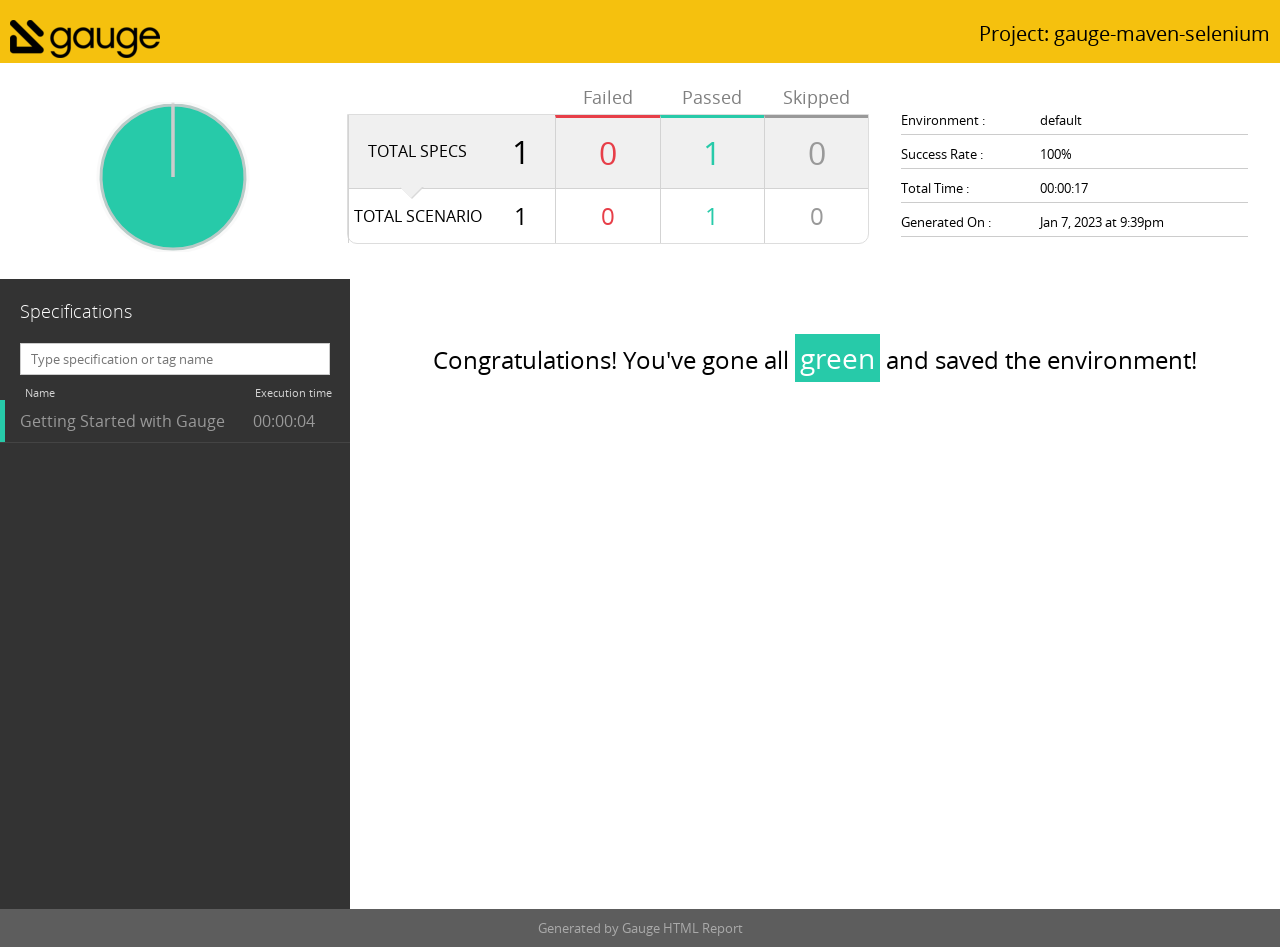
==== reports/html-report/index.html @ 0a0b134c "init" ====
<!doctype html>
  <html><head>
    <meta http-equiv="X-UA-Compatible" content="IE=9; IE=8; IE=7; IE=EDGE" />
    <meta charset="utf-8" />
    <title>Gauge Test Results</title>
    <link rel="shortcut icon" type="image/x-icon" href="images/favicon.ico">
    <link rel="stylesheet" type="text/css" href="css/open-sans.css">
    <link rel="stylesheet" type="text/css" href="css/font-awesome.css">
    <link rel="stylesheet" type="text/css" href="css/normalize.css" />
    <link rel="stylesheet" type="text/css" href="css/style.css" />
  </head>
  <body>
  <header class="top">
    <div class="header">
      <div class="container">
        <div class="logo">
          <a href="."><img src="images/gaugeLogo.png" alt="Report logo"></a>
        </div>
        <h2 class="project">Project: gauge-maven-selenium</h2>
      </div>
    </div>
  </header>
  <main class="main-container">
  <div class="container">

	
  <div class="report-overview">
   
  <div class="report_chart">
    <div class="chart">
      <svg id="pie-chart" data-results="0,1,0" data-total="1">
        <path class="status failed" />
        <path class="shadow failed" data-status="failed"><title>Failed: 0/1</title></path>
        <path class="status passed" />
        <path class="shadow passed" data-status="passed"><title>Passed: 1/1</title></path>
        <path class="status skipped" />
        <path class="shadow skipped" data-status="skipped"><title>Skipped: 0/1</title></path>
      </svg>
    </div>
  </div>

   
  <div class="report_test-results">
    <div class="report_test-result specs">
        <div class="total-specs" title="Filter all specs"><span class="txt">Total specs</span><span class="value">1</span></div>
        <div class="fail spec-filter" data-status="failed" title="Filter failed specs"><span class="value">0</span></div>
        <div class="pass spec-filter" data-status="passed" title="Filter passed specs"><span class="value">1</span></div>
        <div class="skip spec-filter" data-status="skipped" title="Filter skipped specs"><span class="value">0</span></div>
    </div>
    <div class="report_test-result scenarios">
        <div class="total-scenarios"><span class="txt">Total scenario</span><span class="value">1</span></div>
        <div class="fail scenario-stats" data-status="failed"><span class="value">0</span></div>
        <div class="pass scenario-stats" data-status="passed"><span class="value">1</span></div>
        <div class="skip scenario-stats" data-status="skipped"><span class="value">0</span></div>
    </div>
  </div>

    <div class="report_details">
      
  <ul>
    <li>
      <label>Environment </label>
      <span>default</span>
    </li>
    
    <li>
      <label>Success Rate </label>
      <span>100%</span>
    </li>
    <li>
      <label>Total Time </label>
      <span>00:00:17</span>
    </li>
    <li>
      <label>Generated On </label>
      <span>Jan 7, 2023 at 9:39pm</span>
    </li>
  </ul>

      
  

      
  
  


    </div>
  </div>

	
  <div class="specifications">
  
  
    <aside class="sidebar">
      <h3 class="title">Specifications</h3>
      <div class="searchbar">
        <input id="searchSpecifications" placeholder="Type specification or tag name" type="text" />
        <i class="fa fa-search"></i>
      </div>
      <div class="specs-sorting">
        <div class="sort sort-specs-name" data-sort-by="specs-name"><span class="sort-icons"><i class="fa fa-caret-up"></i><i class="fa fa-caret-down"></i></span><span>Name</span></div>
        <div class="sort sort-execution-time" data-sort-by="execution-time"><span class="sort-icons"><i class="fa fa-caret-up"></i><i class="fa fa-caret-down"></i></span><span>Execution time</span></div>
      </div>
      <div id="listOfSpecifications">
        <ul id="scenarios" class="spec-list">
        
          <a href="specs/example.html">
             
              <li class="passed spec-name">
            
              <span id="scenarioName" class="scenarioname">Getting Started with Gauge</span>
              <span id="time" class="time">00:00:04</span>
            </li>
          </a>
          
        </ul>
      </div>
    </aside>
  

	
    <div class="congratulations details">
      <p>Congratulations! You've gone all <span class="green">green</span> and saved the environment!</p>
    </div>
	
 	</div>
 	</div>
	</main>
	
  <footer class="footer">
    <div class="container">
      <p>Generated by Gauge HTML Report</p>
    </div>
  </footer>

	
    <script type="text/javascript">
      var loadingImage = "images/loading.gif";
      var closeButton = "images/close.gif";
    </script>
    <script src="js/lightbox.js"></script>
    <script src="js/jquery-3.1.0.min.js" type="text/javascript"></script>
    <script src="js/auto-complete.min.js" type="text/javascript"></script>
    <script src="js/clipboard.min.js" type="text/javascript"></script>
    <script src="js/search_index.js" type="text/javascript"></script>
    <script src="js/main.js" type="text/javascript"></script>
    </body>
  </html>
---- reports/html-report/css/open-sans.css ----
/* BEGIN Light */
@font-face {
  font-family: 'Open Sans';
  src: url("../fonts/open-sans/Light/OpenSans-Light.eot?v=1.1.0");
  src: url("../fonts/open-sans/Light/OpenSans-Light.eot?#iefix&v=1.1.0") format("embedded-opentype"), url("../fonts/open-sans/Light/OpenSans-Light.woff2?v=1.1.0") format("woff2"), url("../fonts/open-sans/Light/OpenSans-Light.woff?v=1.1.0") format("woff"), url("../fonts/open-sans/Light/OpenSans-Light.ttf?v=1.1.0") format("truetype"), url("../fonts/open-sans/Light/OpenSans-Light.svg?v=1.1.0#Light") format("svg");
  font-weight: 300;
  font-style: normal; }
/* END Light */
/* BEGIN Regular */
@font-face {
  font-family: 'Open Sans';
  src: url("../fonts/open-sans/Regular/OpenSans-Regular.eot?v=1.1.0");
  src: url("../fonts/open-sans/Regular/OpenSans-Regular.eot?#iefix&v=1.1.0") format("embedded-opentype"), url("../fonts/open-sans/Regular/OpenSans-Regular.woff2?v=1.1.0") format("woff2"), url("../fonts/open-sans/Regular/OpenSans-Regular.woff?v=1.1.0") format("woff"), url("../fonts/open-sans/Regular/OpenSans-Regular.ttf?v=1.1.0") format("truetype"), url("../fonts/open-sans/Regular/OpenSans-Regular.svg?v=1.1.0#Regular") format("svg");
  font-weight: normal;
  font-style: normal; }
/* END Regular */
/* BEGIN Italic */
@font-face {
  font-family: 'Open Sans';
  src: url("../fonts/open-sans/Italic/OpenSans-Italic.eot?v=1.1.0");
  src: url("../fonts/open-sans/Italic/OpenSans-Italic.eot?#iefix&v=1.1.0") format("embedded-opentype"), url("../fonts/open-sans/Italic/OpenSans-Italic.woff2?v=1.1.0") format("woff2"), url("../fonts/open-sans/Italic/OpenSans-Italic.woff?v=1.1.0") format("woff"), url("../fonts/open-sans/Italic/OpenSans-Italic.ttf?v=1.1.0") format("truetype"), url("../fonts/open-sans/Italic/OpenSans-Italic.svg?v=1.1.0#Italic") format("svg");
  font-weight: normal;
  font-style: italic; }
/* END Italic */
/* BEGIN Bold */
@font-face {
  font-family: 'Open Sans';
  src: url("../fonts/open-sans/Bold/OpenSans-Bold.eot?v=1.1.0");
  src: url("../fonts/open-sans/Bold/OpenSans-Bold.eot?#iefix&v=1.1.0") format("embedded-opentype"), url("../fonts/open-sans/Bold/OpenSans-Bold.woff2?v=1.1.0") format("woff2"), url("../fonts/open-sans/Bold/OpenSans-Bold.woff?v=1.1.0") format("woff"), url("../fonts/open-sans/Bold/OpenSans-Bold.ttf?v=1.1.0") format("truetype"), url("../fonts/open-sans/Bold/OpenSans-Bold.svg?v=1.1.0#Bold") format("svg");
  font-weight: bold;
  font-style: normal; }
/* END Bold */
/* BEGIN Bold Italic */
@font-face {
  font-family: 'Open Sans';
  src: url("../fonts/open-sans/BoldItalic/OpenSans-BoldItalic.eot?v=1.1.0");
  src: url("../fonts/open-sans/BoldItalic/OpenSans-BoldItalic.eot?#iefix&v=1.1.0") format("embedded-opentype"), url("../fonts/open-sans/BoldItalic/OpenSans-BoldItalic.woff2?v=1.1.0") format("woff2"), url("../fonts/open-sans/BoldItalic/OpenSans-BoldItalic.woff?v=1.1.0") format("woff"), url("../fonts/open-sans/BoldItalic/OpenSans-BoldItalic.ttf?v=1.1.0") format("truetype"), url("../fonts/open-sans/BoldItalic/OpenSans-BoldItalic.svg?v=1.1.0#BoldItalic") format("svg");
  font-weight: bold;
  font-style: italic; }
/* END Bold Italic */
---- reports/html-report/css/style.css ----
/*----------------------------------------------------------------
 *  Copyright (c) ThoughtWorks, Inc.
 *  Licensed under the Apache License, Version 2.0
 *  See LICENSE in the project root for license information.
 *----------------------------------------------------------------*/
 
* {
    box-sizing: border-box;
}

:root {
    --fail-color: #e73e48;
    --pass-color: #27caa9;
    --skip-color: #999999
}

body {
    font-family: 'Open Sans', sans-serif;
    font-size: 16px;
    font-weight: 400;
    margin: 0;
    padding: 0;
    outline: 0;
    background: #5d5d5d;
}

p {
    margin: 10px 0;
}

blockquote {
	font-style: italic;
	border-left: 0.25rem solid #333;
	margin-left: 0;
	padding-left: 1rem;
}

.container {
    margin: 0 auto;
    background: #fff;
    padding-top: 1rem;
}

.container:after {
    content: "";
    display: table;
    clear: both;
}

header.top {
    background: #f5c10e;
}

header.top:after {
    content: "";
    display: table;
    clear: both;
}

header.top .container {
    background: inherit;
}

header.top .container {
    padding-top: 10px;
    display: flex;
    flex-direction: column;
}

header.top .logo {
    float: none;
    margin: 10px 10px 0 10px;
}

header.top .project {
    float: none;
    margin: 0 10px 10px 10px;
    text-align: left;
    font-size: 1rem;
    font-weight: 400;
}

.value {
    text-align: left;
    font-size: 2rem;
}

.report-overview {
    display: -webkit-box;
    display: -webkit-flex;
    display: -ms-flexbox;
    display: flex;
    -webkit-box-align: center;
    -webkit-align-items: center;
    -ms-flex-align: center;
    align-items: center;
    flex-direction: column;
}

.report-overview:after {
    content: "";
    display: table;
    clear: both;
}

.report-overview > div {
    flex: 1;
}
.report-overview .report_test-results {
    flex: 1.5;
}

.report_chart {
    display: -webkit-box;
    display: -webkit-flex;
    display: -ms-flexbox;
    display: flex;
    -webkit-box-align: center;
    -webkit-align-items: center;
    -ms-flex-align: center;
    align-items: center;
    flex-direction: column;
    width: 100%;
}

.report_chart > div {
    float: none;
}

.report_chart .chart {
    width: 100%;
    padding-left: 0;
    text-align: center;
    display: none;
}

.report_test-result.scenarios .total-specs .value,  .report_test-result.scenarios .value {
    font-size: 1.5rem;
    text-align: center;
}

.report_test-result .total-specs span,
.report_test-results ul,
.report_test-results .value {
    text-align: center;
    display: block;
}

.txt {
    text-align: right;
    text-transform: uppercase;
    display: block;
}

.report_test-results {
    width: 100%;
    position: relative;
}

.report_test-results ul {
    list-style-type: none;
    margin: 0;
    padding: 0;
}

.report-overview .report_test-results ul li{
    padding: 0.75rem;
    margin: 1rem 0.25rem;
}

.report-overview .report_test-results ul li,
.report_test-result .total-specs {
    display: inline-block;
    cursor: pointer;
    /*background-color: #f9f9f9;*/
    transition: background-color 0.75s;
}

.report_details {
    width: 100%;
    margin: 10px 0 0 0;
    padding: 10px;
}

.report_details ul {
    list-style-type: none;
    margin: 0;
    padding: 0;
    display: flex;
    flex-direction: column;
}

.report_details ul > li {
    display: flex;
    flex-direction: row;
}

.report_details .suite_messages {
    overflow-y: scroll;
    max-height: 100px;
    background-color: #ccc;
    font-family:  Courier New;
}

.report_details .suite_messages .message_separator {
    text-align: center;
}

.report_details .suite_messages .step-message {
    padding: 0px 0px 0px 10px;
}

.report_details .suite_messages .step-message p:before {
    content: "$";
    padding-right: 5px;
    font-weight: bold;
}

.report_details .suite_screenshots {
    overflow-y: scroll;
    max-height: 100px;
    background-color:#ccc;
}

.report_details label, .report_details span {
    margin-bottom: 10px;
    font-size: 0.8rem;
}

.report_details label {
    clear: both;
    text-align: right;
    padding-right: 10px;
    width: 50%;
}

.report_details label:after {
    content: ":";
}

.report_details span {
    position: relative;
    margin-left: 0;
    text-align: left;
    flex-grow: 1;
}

.report_details span,
.report_details label {
    padding-bottom: 5px;
    border-bottom: 1px solid #cccccc;
}

.fail .value {
    color: var(--fail-color);
}

.pass .value {
    color: var(--pass-color);
}

.skip .value {
    color: var(--skip-color);
}

.specifications {
    background: #f5f5f5;
    display: -webkit-box;
    display: -webkit-flex;
    display: -ms-flexbox;
    display: flex;
    flex-direction: column;
}

.specifications:after {
    content: "";
    display: table;
    clear: both;
}

.specifications .sidebar {
    background: #333333;
    color: #fff;
    width: 100%;
}

#listOfSpecifications {
    max-height: 8rem;
    overflow: scroll;
    overflow-x: hidden;
}

.specifications .title {
    font-weight: 300;
    font-size: 1.125rem;
    margin: 20px 20px 10px;
    color: #fff;
    display: none;
}

.specifications .searchbar {
    position: relative;
    padding: 10px 20px;
}

.specifications .searchbar input[type=text] {
    width: 100%;
    display: block;
    line-height: 30px;
    padding: 0 40px 0 10px;
    font-size: 0.8rem;
    color: #333333;
}

.specifications .searchbar .fa {
    position: absolute;
    color: #cccccc;
    right: 30px;
    top: 20px;
}
.spec-screenshot-container {
    max-width: 16.66%;
    max-height: 16.66%;
}
.spec-list {
    list-style-type: none;
    margin: 0;
    padding: 0;
}

.spec-list li {
    width: 100%;
    padding: 10px 20px;
    border-bottom: 1px solid #444;
    color: #999999;
    position: relative;
    -webkit-transition: all 0.3s ease;
    transition: all 0.3s ease;
    background: transparent;
    cursor: pointer;
}

.spec-list li:after {
    content: "";
    display: table;
    clear: both;
}

.spec-list li .scenarioname {
    float: left;
    width: 75%;
    padding-right: 0.5rem;
    overflow: hidden;
    text-overflow: ellipsis;
}

.spec-list li .scenarioname:hover {
    overflow-wrap: break-word;
    overflow: visible;
}

.spec-list li .time {
    width: 25%;
    float: right;
}

.spec-list li.selected, .spec-list li:hover {
    background: #1a1a1a;
    color: #fff;
    -webkit-transition: all 0.3s ease;
    transition: all 0.3s ease;
}

.spec-list li.passed:before {
    content: "";
    width: 5px;
    height: 100%;
    background: #27caa9;
    position: absolute;
    left: 0;
    top: 0;
}

.spec-list li.failed:before {
    content: "";
    width: 5px;
    height: 100%;
    background: #e73e48;
    position: absolute;
    left: 0;
    top: 0;
}

.spec-list li.skipped:before {
    content: "";
    width: 5px;
    height: 100%;
    background: #cccccc;
    position: absolute;
    left: 0;
    top: 0;
}

.spec-list li.errored:before {
    content: "";
    width: 5px;
    height: 100%;
    background: #f00;
    position: absolute;
    left: 0;
    top: 0;
}

.spec-list li.selected:before {
    content: "";
    width: 10px;
    -webkit-transition: all 0.2s ease;
    transition: all 0.2s ease;
}

#specificationContainer {
    border-top: 0.25rem solid #cccccc;
}

.details {
    -webkit-flex-grow: 1;
    -moz-flex-grow: 1;
    flex-grow: 1;
    padding: 0 0px 50px 0;
    background-color: #ffffff;
}

.details:after {
    content: "";
    display: table;
    clear: both;
}

.details .content {
    padding: 0.5rem;
    background: #fff;
    font-size: 0.9rem;
}

.details .content:after {
    content: "";
    display: table;
    clear: both;
}

.details table {
    border-collapse: collapse;
    border: 1px solid #cccccc;
    border-bottom: 0;
    border-right: 0;
    min-width: 25%;
}

.details table td, .details table th {
    border-bottom: 1px solid #cccccc;
    border-right: 1px solid #cccccc;
    padding: 10px;
}

.details table th {
    background: #cccccc;
}

.details .data-table {
    border-collapse: collapse;
    border: 1px solid #cccccc;
    border-bottom: 0;
    border-right: 0;
    margin-bottom: 1.75rem;
}

.details .data-table td {
    color: #000000;
    border-bottom: none;
    border-right: none;
    padding: 0.5rem 1rem;
    cursor: pointer;
    opacity: 0.75;
}

.data-table tr.passed td {
    background-color: #27CAA9;
}

.data-table tr.failed td {
    background-color: #E73E48;
    color: #ffffff;
}

.data-table tr.skipped td {
    background-color: #999999;
    color: #000000;
}

.data-table tr.selected td {
    opacity: 1;
}

.data-table tr.selected td:first-child {
    border-left: 4px solid #0085C9;
}

.data-table tr:hover td {
    opacity: 0.9;
}

.curr-spec {
    padding: 10px 20px;
    color: #fff;
    background: #1a1a1a;
}

.curr-spec:after {
    content: "";
    display: table;
    clear: both;
}

.curr-spec .spec-head {
    margin: 10px 20px 10px 0;
    font-weight: 300;
    font-size: 1.5rem;
}

.curr-spec .time {
    font-size: 1rem;
    margin-top: 20px;
    color: #cccccc;
    float: left;
}

.curr-spec .tags {
    clear: both;
    color: #cccccc;
}

.curr-spec .tags strong {
    color: #fff;
    font-size: 0.8rem;
}

/* TODO: remove class curr-spec */
.curr-spec .tags span:last-child:after {
    content: "";
}

/* TODO: remove class curr-spec */
.curr-spec .tags span:after {
    content: ",";
}

.curr-spec p {
    margin: 0 0 10px 0;
}

.scenario-container {
    background: #fff;
    margin: 20px 0;
    position: relative;
    padding-bottom: 1px;
}

.scenario-container.passed:before {
    content: "";
    width: 30px;
    height: 30px;
    border-radius: 50%;
    background: #27caa9;
    display: block;
    position: absolute;
}

.scenario-container.failed:before {
    content: "";
    width: 30px;
    height: 30px;
    border-radius: 50%;
    background: #e73e48;
    display: block;
    position: absolute;
}

.scenario-container.skipped:before {
    content: "";
    width: 30px;
    height: 30px;
    border-radius: 50%;
    background: #a1a1a1;
    display: block;
    position: absolute;
}

.scenario-container .passed {
    position: relative;
}

.scenario-container .passed:before {
    content: "";
    width: 5px;
    height: 100%;
    background: #27caa9;
    position: absolute;
    left: 0;
    top: 0;
}

.scenario-container .passed ul {
    list-style-type: none;
    margin: 0;
    padding: 0;
}

.scenario-container .failed {
    position: relative;
}

.scenario-container .failed:before {
    content: "";
    width: 5px;
    height: 100%;
    background: #e73e48;
    position: absolute;
    left: 0;
    top: 0;
}

.scenario-container .not-executed {
    border-left: 5px solid #a1a1a1;
    margin-top: 20px;
}

.scenario-container .not-executed .step {
    color: #a1a1a1;
}

.scenario-head {
    margin-left: 40px;
    margin-bottom: 20px;
}

.scenario-head .head {
    margin: 5px 0 10px 0;
    display: inline-block;
}

.scenario-head .time {
    display: inline-block;
    font-size: 0.8rem;
    color: #999999;
}

.scenario-head .tags {
    margin: 0 0 10px 0;
}

.scenario-retry-count {
    padding: 5px;
    background-color: yellow
}

.step {
    list-style-type: none;
    margin: 0;
    padding: 0;
    color: #333333;
}

.step ul {
    list-style-type: none;
    margin: 0;
    padding: 0;
}

.step li {
    padding: 0.5rem;
    border: 1px solid #cccccc;
    margin-bottom: 10px;
}

.step li:last-child {
    margin-bottom: 0;
}
.step li:first-child {
    margin-top: 10px;
}

.step li.pass {
    border-left: 5px solid #27caa9;
}

.step li.fail {
    border-left: 5px solid #e73e48;
}

.step li.skip {
    border-left: 5px solid #cccccc;
}

.step.context li {
    border: 1px dashed #cccccc;
}

#specificationContainer h2 {
    margin-bottom: 10px;
}

.errored {
    background-color: #ffda8b;
}

.context-step li {
    font-style: italic;
    border: 1px dashed #cccccc;
}

input[type='text'] {
    background-color: #fff;
    border: 1px solid #ccc;
    padding: 5px;
}

input[type='text']:focus {
    box-shadow: 0 0 0px rgba(0, 0, 0, 0.5) inset;
    background-color: white !important;
}

.congratulations, .spec-click {
    font-size: 1.5rem;
    text-align: center;
    display: block;
    padding-top: 50px;
}

.congratulations .green {
    background-color: #27caa9;
    color: #ffffff;
    font-size: 1.75rem;
    padding: 0.3rem;
}

.spec-click {
  background: #ffffff url("../images/leftarrow.png") no-repeat scroll 17% 75%;
}

#listOfSpecifications .errored {
    border-left: 10px solid #ffbf37;
    background-color: lightgray;
}

.concept-steps {
    border-left: 2px dashed #eee;
    padding-left: 20px;
    display: none
}

.not-executed li {
    background: #fff;
}

.skipped {
    background-color: #ececec;
}

.inline-table {
    margin: 10px 0px;
}

.inline-table td {
    background-color: #fff;
}


footer .container {
    background: transparent;
    text-align: center;
    padding: 10px;
}

footer p {
    margin: 0;
    color: #aaaaaa;
    font-size: 0.8rem;
}

.exception-container {
    display: flex;
    flex-direction: column;
}

.exception-container .exception {
    flex-grow: 1;
    min-width: 60%;
}

.stacktrace {
    max-width: 100%;
}

.error {
    width: 100%;
}

.screenshot-container {
    position: relative;
}

.screenshot-container img {
    max-width: 50%;
}

.execution-time {
    margin: 10px 0 5px 0;
    color: #999999;
    font-style: italic;
}

.nvtooltip {
    position: absolute;
    background-color: rgba(255, 255, 255, 0.8);
    margin-top: -40px;
    padding: 10px;
    border: 1px solid #cecece;
}

.nvtooltip h3 {
    font-size: 1rem;
    /*line-height: 24px;*/
    margin: 0;
    font-weight: bold;
}

.failure_container {
    margin: 20px 0;
}

.error-container {
    padding: 20px;
    border-top: 1px solid #e73e48;
    border-bottom: 1px solid #e73e48;
    border-left: 5px solid #e73e48;
    font-size: 0.9rem;
    margin: 20px 0;
    position: relative;
}

.toggle-show {
    font-weight: bold;
    cursor: pointer;
    position: absolute;
    top: 20px;
    right: 0;
    background-color: #fff;
    color: #000;
}

/* Lightbox styles */

#lightbox {
    background-color:#eee;
    margin-left: 10%;
    padding: 1rem;
    width: 80%;
    max-height: 90%;
    border-bottom: 2px solid #666;
    border-right: 2px solid #666;
}
#lightboxDetails {
    font-size: 0.8rem;
    padding-top: 0.4rem;
}
#lightboxCaption{ float: left; }
#keyboardMsg{ float: right; }
#closeButton{
    top: 5px;
    right: 5px;
}
#lightbox img {
    border: none;
    clear: both;
    max-width: 100%;
    max-height: 100%;
    text-align: center;
}
#overlay img { border: none; }

#overlay { background-image: url(../images/overlay.png); }

* html #overlay{
	background-color: #333;
	background-color: transparent;
	background-image: url(../images/blank.gif);
	filter: progid:DXImageTransform.Microsoft.AlphaImageLoader(src="../images/overlay.png", sizingMethod="scale");
}


/* End Lightbox styles */

.collapse-messages-header {
    cursor: pointer;
    background: #ececec;
    display: inline-block;
    border-radius: 2px;
    border: 1px solid #ccc;
    margin: 0 0 0 1rem;
    text-align: center;
    font-size: 0.75rem;
}
.collapse-messages-header:active{
    outline:0;
}

.collapse-messages{
    padding: 10px 0 0 20px;
}

.message-container {
    display: flex;
}

.message-container i {
    cursor: pointer;
}

.message-container .messages{
    display: block;
    background-color: #ccc;
    margin-left: 5px;
    font-family:  Courier New;
    box-shadow: 0 4px 8px 0 rgba(0, 0, 0, 0.2), 0 6px 20px 0 rgba(0, 0, 0, 0.19);
}

.message-container .messages .step-message{
    padding: 0px 0px 0px 10px;
}

.message-container .messages .step-message p:before{
    content: "$";
    padding-right: 5px;
    font-weight: bold;
}

.step .message-container {
    margin-top: 5px;
}

.step-info {
    margin-bottom: 1.5rem;
}

@media screen and (min-width: 1024px) {

    header.top .container {
        flex-direction: row;
    }

    header.top .logo {
        flex-grow: 1;
    }

    header.top .project {
        font-size: 1.25rem;
        float: right;
        margin: 10px;
    }

    .report-overview {
        flex-direction: row;
        flex-wrap: initial;
    }

    .report_chart {
        flex-direction: row;
        width: 40%;
        border-bottom: none;
    }

    .report_chart .chart {
        width: auto;
        flex-grow: 1;
        display: block;
    }

    .report_test-result .total-specs {
        border-bottom: none;
    }

    .report_chart .active {
        background-color: #ddd;
    }

    .report_test-result .total-specs span {
        text-align: center;
    }

    .report_test-results {
        width: 50%;
    }

    .report_test-results ul {
        text-align: left;
        margin-left: 2rem;
    }

    .report_test-results ul li {
        padding: 10px;
    }

    .value {
        text-align: right;
    }

    .report_details {
        width: 30%;
        padding: 0;
        margin: 1rem;
        padding: 1rem;
    }

    .report_details label {
        text-align: left;
        padding-right: 0;
        width: 40%;
    }

    .report_details span {
        width: 60%;
    }

    .specifications {
        flex-direction: row;
        min-height: 70vh;
    }

    .specifications .title {
        display: block;
    }

    .specifications .sidebar {
        min-width: 350px;
        width: 350px;
    }

    .details .content {
        padding: 0.5rem 1.5rem;
    }

    #listOfSpecifications {
        max-height: 100%;
        overflow: auto;
    }

    #specificationContainer {
        margin-top: 0;
        border-top: none;
    }

    .step li {
        padding: 0.5rem 1rem;
    }

    .screenshot-container {
        display: flex;
        flex-wrap: wrap;
        width: 100%;
        margin-top: 10px;
        margin-left: 10px;
    }
    .scenario-container .screenshot {
        margin: 15px;
        width: 15%;
    }

    .scenario-container .screenshot img {
        max-width: 100%;
    }
    .exception-container .screenshot {
        width: auto;
    }

    .exception-container {
        flex-direction: row;
    }

    .error-message {
        max-width: 45rem;
        display: block;
        overflow: scroll;
        overflow-wrap: break-word;
    }

    .stacktrace {
        max-width: 45rem;
    }

    .error {
        width: 60rem;
    }
}

.env-vars {
    display: none;
    clear: both;
    float: none;
    width: 200px;
    padding: 10px;
    background: white;
    position: fixed;
    z-index : 10;
    box-shadow: 0 4px 8px 0 rgba(0, 0, 0, 0.2), 0 6px 20px 0 rgba(0, 0, 0, 0.19);
    max-height: 300px;
    overflow: hidden;
}

.modal-link {
    color: navy;
    font-weight: bold;
    cursor: pointer;
}

.modal {
    display: none;
    position: fixed;
    z-index: 1;
    left: 0;
    top: 0;
    width: 100%;
    height: 100%;
    cursor: auto;
    background-color: #ffffff;
}

.modal-title {
    background: #f6f6f6;
    margin: 0 0 20px 0;
    padding: 15px 20px;
    font-size: 16px;
}

.close {
    color: #aaa;
    font-weight: bold;
    position: absolute;
    right: 10px;
    font-size: 40px;
    line-height: 30px;
    top: 10px;
}

.close:hover,
.close:focus {
    color: black;
    text-decoration: none;
    cursor: pointer;
}
.modal-content {
    background-color: #fefefe;
    padding: 0 30px 20px 30px;
    overflow: scroll;
    width: 100%;
    height: 100%;
}


.concept .step-info {
    cursor: pointer;
}

.concept .step-info:hover {
    background-color: #f0f0f0;
}

.spec-filename {
    float: right;
    font-size: small;
    color: black;
}

.spec-filename input {
    font-family: Courier New;
}

.spec-filename button {
    background-color: #d0d0d0;
    border: 0;
    padding-top: 1px;
    box-shadow: none;
    border-radius: 5px;
    padding-bottom: 4px;
    margin-bottom: 0px;
}

.spec-filename button .fa {
    vertical-align: middle
}

.spec-filename label {
    color: #fff;
    vertical-align: middle;
    padding-right: 7px;
}

.autocomplete-suggestions {
    text-align: left; cursor: default; border: 1px solid #ccc; border-top: 0; background: #fff; box-shadow: -1px 1px 3px rgba(0,0,0,.1);

    /* core styles should not be changed */
    position: absolute; display: none; z-index: 9999; max-height: 254px; overflow: hidden; overflow-y: auto; box-sizing: border-box;
}
.autocomplete-suggestion { position: relative; padding: 0 .6em; line-height: 23px; white-space: nowrap; overflow: hidden; text-overflow: ellipsis; font-size: 1.02em; color: #333; }
.autocomplete-suggestion.selected { background: #f0f0f0; }

a#view-env{
    float:right
}

.env-vars .popup-header {
    display: inline-block;
    width: 100%;
}

.env-vars .popup-header .close-popup {
    cursor: pointer;
    float: right;
}

svg#pie-chart {
	width  : 200px;
	height : 150px;
}

#pie-chart path.passed{
    fill: #27caa9;
}

#pie-chart path.failed{
    fill: #e73e48;
}

#pie-chart path.skipped{
    fill: #999999;
}

#pie-chart path:hover{
    cursor: pointer;
}

#pie-chart path {
    stroke: #ccc;
    stroke-width: 3;
}

#pie-chart path.shadow {
    opacity: 0.1;
}

#pie-chart path.shadow:hover {
    opacity: 1;
    stroke-width: 1;
    transition: opacity 0.50s;
}

.hidden, #congratulationsHidden {
    display: none;
}
.spec-head-wrapper {
    overflow: hidden;
}

#specificationContainer .report_test-results {
    float: right;
    padding: 0;

}

#specificationContainer .report_test-results ul li {
    padding: 0px;
    margin: 0 5px;
}
#specificationContainer .report_test-results  .value {
    font-size: 1.5rem;
}
#specificationContainer .report_test-results .txt {
    font-size: .75rem;
}

#specificationContainer .spec-head {
    font-size: 1.2rem;
}
 #specificationContainer .spec-filename {
     display: none;
 }

.spec-meta {
    overflow: hidden;
    margin-top: 10px;
}
.spec-meta .time {
    margin-top: 0;
}

@media screen and (min-width: 768px) {
    #specificationContainer .spec-head {
        font-size: 1.2rem;
        width: calc(100% - 300px);
        float:left;
    }

    #specificationContainer .report_test-results {
        width: 280px;
    }

    #specificationContainer .report_test-results ul {
        float: right;
    }

    #specificationContainer .report_test-results ul li{
        display: inline-block;
    }

    #specificationContainer .report_test-results ul li .txt {
        font-size: .65rem;
    }

    #specificationContainer .spec-filename {
        display: block;
    }
}

.is-modal-open {
    overflow: hidden;
}

.report-overview .report_test-results{
    display: flex;
    height: 130px;
    flex-direction: column;
    border: 1.5px solid #ddd;
    border-bottom-right-radius: 10px;
    border-bottom-left-radius: 10px;
    overflow: visible;
}

.report_test-results .report_test-result:nth-child(1) {
    background: #f0f0f0;
    flex: 2;
}

.report_test-results .report_test-result:nth-child(2) {
    flex: 1.5;
}
.report_test-result .total-specs, .report_test-result .total-scenarios {
    flex: 2;
    display: flex;
    flex-direction: row;
    justify-content: space-evenly;
}

.report_test-result .total-specs .txt, .report_test-result .total-scenarios .txt{
    flex:2;
    text-align: center;
}

.report_test-result .total-specs .value, .report_test-result .total-scenarios .value{
    flex:1;
}

.report_test-result .total-specs{
    text-transform: uppercase;
    /* font-size: 1.2rem; */
    font-size: 16px;
    /* position: relative; */
}

.report_test-result .total-scenarios .txt{
    font-weight: 400;
    /* font-size: 1.2rem; */
    font-size: 16px;
    text-transform: uppercase;
}

.report_test-result .spec-filter, .report_test-result .scenario-stats {
    flex: 1;
    display: flex;
    justify-content: center;
}

.report_test-result .spec-filter{
    cursor: pointer;
}

.report_test-result div{
    border-left: 1px solid lightgray;
    align-items: center;
}

.report_test-result.specs{
    border-bottom: 1px solid lightgray;
}

.report_test-result {
    display: flex;
    flex-direction: row;
}

.report_test-result.specs .fail.spec-filter {
    border-top: 3px solid var(--fail-color);
}

.report_test-result.specs .pass.spec-filter {
    border-top: 3px solid var(--pass-color);
}

.report_test-result.specs .skip.spec-filter {
    border-top: 3px solid var(--skip-color);
}

.report_test-result.specs .fail.spec-filter::before {
    content: "Failed";
    color: gray;
}

.report_test-result.specs .pass.spec-filter::before {
    content: "Passed";
    color: gray;
}

.report_test-result.specs .skip.spec-filter::before {
    content: "Skipped";
    color: gray;
}

.report_test-result.specs .spec-filter::before {
    position: absolute;
    top: -30px;
    font-size: 18px;
}   

.report_test-results::before{
    content: "";
    border-left: 12px solid transparent;
    border-right: 12px solid transparent;
    border-top: 12px solid #d9d9d9;
    position: absolute;
    top: 72px;
    left: 10%;
}

.report_test-results::after{
    content: "";
    border-left: 11px solid transparent;
    border-right: 11px solid transparent;
    border-top: 11px solid #f0f0f0;
    position: absolute;
    top: 72px;
    left: 10%;
}
.specs-sorting{
    display: flex;
    justify-content: space-between;
    padding-left: 20px;
    color: lightgray;
}
.specs-sorting .sort.sort-specs-name{
    flex:2.3;
}

.specs-sorting .sort.sort-execution-time{
    flex:1;
}

.specs-sorting .sort{
    font-size: 11px;
    cursor: pointer;
    display: flex;
    flex-direction: row;
}
.specs-sorting .sort:hover{
    color:white;
}

.specs-sorting .sort .sort-icons{
    display:flex;
    flex-direction: column;
    font-size: 16px;
    padding-right: 5px;
}

.specs-sorting .sort .sort-icons .fa-caret-up{
    position: relative;
    top: -4px;
    left: -1px;
}

.specs-sorting .sort .sort-icons .fa-caret-down{
    position: relative;
    top: -11px;
    left: -1px;
}

.specs-sorting .sort .sort-icons .fa.active{
    color:#11AEF4;
}

@media screen and (max-width: 1024px){
    .report_test-results {
        margin-top: 20px;
    }
}

.custom-screenshot-message{
    border: solid;
    border-width: 1px;
}

.custom-message{
    font-style: italic;
    font-size: medium;
}
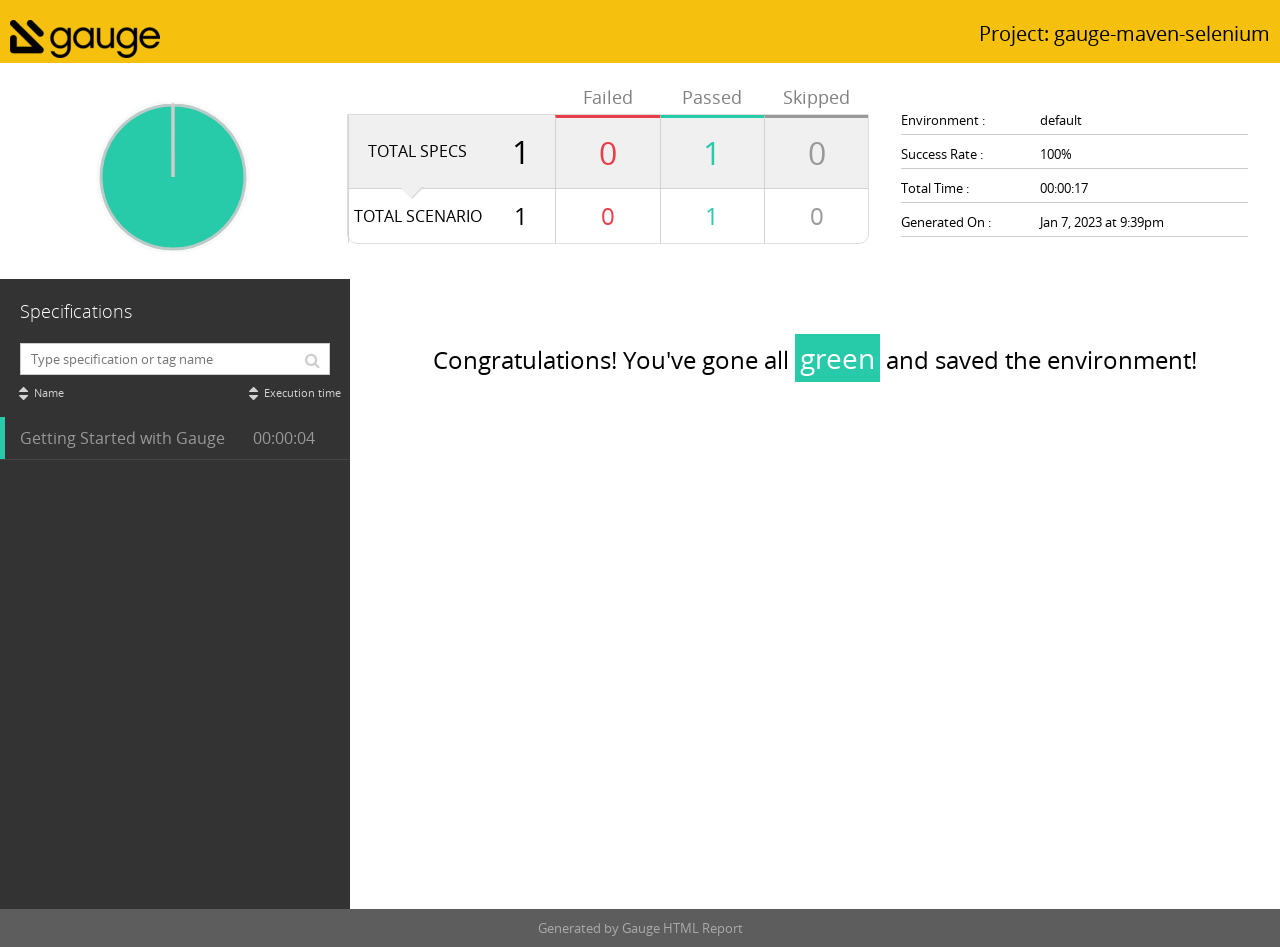
==== commit f6ab296b: "init" ====
--- a/reports/html-report/index.html
+++ b/reports/html-report/index.html
@@ -1,153 +1,151 @@
-
-	
-	
-  <!doctype html>
-  <html><head>
-    <meta http-equiv="X-UA-Compatible" content="IE=9; IE=8; IE=7; IE=EDGE" />
-    <meta charset="utf-8" />
+<!doctype html>
+<html>
+<head>
+    <meta content="IE=9; IE=8; IE=7; IE=EDGE" http-equiv="X-UA-Compatible"/>
+    <meta charset="utf-8"/>
     <title>Gauge Test Results</title>
-    <link rel="shortcut icon" type="image/x-icon" href="images/favicon.ico">
-    <link rel="stylesheet" type="text/css" href="css/open-sans.css">
-    <link rel="stylesheet" type="text/css" href="css/font-awesome.css">
-    <link rel="stylesheet" type="text/css" href="css/normalize.css" />
-    <link rel="stylesheet" type="text/css" href="css/style.css" />
-  </head>
-  <body>
-  <header class="top">
+    <link href="images/favicon.ico" rel="shortcut icon" type="image/x-icon">
+    <link href="css/open-sans.css" rel="stylesheet" type="text/css">
+    <link href="css/font-awesome.css" rel="stylesheet" type="text/css">
+    <link href="css/normalize.css" rel="stylesheet" type="text/css"/>
+    <link href="css/style.css" rel="stylesheet" type="text/css"/>
+</head>
+<body>
+<header class="top">
     <div class="header">
-      <div class="container">
-        <div class="logo">
-          <a href="."><img src="images/gaugeLogo.png" alt="Report logo"></a>
+        <div class="container">
+            <div class="logo">
+                <a href="."><img alt="Report logo" src="images/gaugeLogo.png"></a>
+            </div>
+            <h2 class="project">Project: gauge-maven-selenium</h2>
         </div>
-        <h2 class="project">Project: gauge-maven-selenium</h2>
-      </div>
     </div>
-  </header>
-  <main class="main-container">
-  <div class="container">
-
-	
-  <div class="report-overview">
-   
-  <div class="report_chart">
-    <div class="chart">
-      <svg id="pie-chart" data-results="0,1,0" data-total="1">
-        <path class="status failed" />
-        <path class="shadow failed" data-status="failed"><title>Failed: 0/1</title></path>
-        <path class="status passed" />
-        <path class="shadow passed" data-status="passed"><title>Passed: 1/1</title></path>
-        <path class="status skipped" />
-        <path class="shadow skipped" data-status="skipped"><title>Skipped: 0/1</title></path>
-      </svg>
-    </div>
-  </div>
-
-   
-  <div class="report_test-results">
-    <div class="report_test-result specs">
-        <div class="total-specs" title="Filter all specs"><span class="txt">Total specs</span><span class="value">1</span></div>
-        <div class="fail spec-filter" data-status="failed" title="Filter failed specs"><span class="value">0</span></div>
-        <div class="pass spec-filter" data-status="passed" title="Filter passed specs"><span class="value">1</span></div>
-        <div class="skip spec-filter" data-status="skipped" title="Filter skipped specs"><span class="value">0</span></div>
-    </div>
-    <div class="report_test-result scenarios">
-        <div class="total-scenarios"><span class="txt">Total scenario</span><span class="value">1</span></div>
-        <div class="fail scenario-stats" data-status="failed"><span class="value">0</span></div>
-        <div class="pass scenario-stats" data-status="passed"><span class="value">1</span></div>
-        <div class="skip scenario-stats" data-status="skipped"><span class="value">0</span></div>
-    </div>
-  </div>
-
-    <div class="report_details">
-      
-  <ul>
-    <li>
-      <label>Environment </label>
-      <span>default</span>
-    </li>
-    
-    <li>
-      <label>Success Rate </label>
-      <span>100%</span>
-    </li>
-    <li>
-      <label>Total Time </label>
-      <span>00:00:17</span>
-    </li>
-    <li>
-      <label>Generated On </label>
-      <span>Jan 7, 2023 at 9:39pm</span>
-    </li>
-  </ul>
-
-      
-  
-
-      
-  
-  
+</header>
+<main class="main-container">
+    <div class="container">
 
 
+        <div class="report-overview">
+
+            <div class="report_chart">
+                <div class="chart">
+                    <svg data-results="0,1,0" data-total="1" id="pie-chart">
+                        <path class="status failed"/>
+                        <path class="shadow failed" data-status="failed"><title>Failed: 0/1</title></path>
+                        <path class="status passed"/>
+                        <path class="shadow passed" data-status="passed"><title>Passed: 1/1</title></path>
+                        <path class="status skipped"/>
+                        <path class="shadow skipped" data-status="skipped"><title>Skipped: 0/1</title></path>
+                    </svg>
+                </div>
+            </div>
+
+
+            <div class="report_test-results">
+                <div class="report_test-result specs">
+                    <div class="total-specs" title="Filter all specs"><span class="txt">Total specs</span><span
+                            class="value">1</span></div>
+                    <div class="fail spec-filter" data-status="failed" title="Filter failed specs"><span
+                            class="value">0</span></div>
+                    <div class="pass spec-filter" data-status="passed" title="Filter passed specs"><span
+                            class="value">1</span></div>
+                    <div class="skip spec-filter" data-status="skipped" title="Filter skipped specs"><span
+                            class="value">0</span></div>
+                </div>
+                <div class="report_test-result scenarios">
+                    <div class="total-scenarios"><span class="txt">Total scenario</span><span class="value">1</span>
+                    </div>
+                    <div class="fail scenario-stats" data-status="failed"><span class="value">0</span></div>
+                    <div class="pass scenario-stats" data-status="passed"><span class="value">1</span></div>
+                    <div class="skip scenario-stats" data-status="skipped"><span class="value">0</span></div>
+                </div>
+            </div>
+
+            <div class="report_details">
+
+                <ul>
+                    <li>
+                        <label>Environment </label>
+                        <span>default</span>
+                    </li>
+
+                    <li>
+                        <label>Success Rate </label>
+                        <span>100%</span>
+                    </li>
+                    <li>
+                        <label>Total Time </label>
+                        <span>00:00:17</span>
+                    </li>
+                    <li>
+                        <label>Generated On </label>
+                        <span>Jan 7, 2023 at 9:39pm</span>
+                    </li>
+                </ul>
+
+
+            </div>
+        </div>
+
+
+        <div class="specifications">
+
+
+            <aside class="sidebar">
+                <h3 class="title">Specifications</h3>
+                <div class="searchbar">
+                    <input id="searchSpecifications" placeholder="Type specification or tag name" type="text"/>
+                    <i class="fa fa-search"></i>
+                </div>
+                <div class="specs-sorting">
+                    <div class="sort sort-specs-name" data-sort-by="specs-name"><span class="sort-icons"><i
+                            class="fa fa-caret-up"></i><i class="fa fa-caret-down"></i></span><span>Name</span></div>
+                    <div class="sort sort-execution-time" data-sort-by="execution-time"><span class="sort-icons"><i
+                            class="fa fa-caret-up"></i><i
+                            class="fa fa-caret-down"></i></span><span>Execution time</span></div>
+                </div>
+                <div id="listOfSpecifications">
+                    <ul class="spec-list" id="scenarios">
+
+                        <a href="specs/example.html">
+
+                            <li class="passed spec-name">
+
+                                <span class="scenarioname" id="scenarioName">Getting Started with Gauge</span>
+                                <span class="time" id="time">00:00:04</span>
+                            </li>
+                        </a>
+
+                    </ul>
+                </div>
+            </aside>
+
+
+            <div class="congratulations details">
+                <p>Congratulations! You've gone all <span class="green">green</span> and saved the environment!</p>
+            </div>
+
+        </div>
     </div>
-  </div>
+</main>
 
-	
-  <div class="specifications">
-  
-  
-    <aside class="sidebar">
-      <h3 class="title">Specifications</h3>
-      <div class="searchbar">
-        <input id="searchSpecifications" placeholder="Type specification or tag name" type="text" />
-        <i class="fa fa-search"></i>
-      </div>
-      <div class="specs-sorting">
-        <div class="sort sort-specs-name" data-sort-by="specs-name"><span class="sort-icons"><i class="fa fa-caret-up"></i><i class="fa fa-caret-down"></i></span><span>Name</span></div>
-        <div class="sort sort-execution-time" data-sort-by="execution-time"><span class="sort-icons"><i class="fa fa-caret-up"></i><i class="fa fa-caret-down"></i></span><span>Execution time</span></div>
-      </div>
-      <div id="listOfSpecifications">
-        <ul id="scenarios" class="spec-list">
-        
-          <a href="specs/example.html">
-             
-              <li class="passed spec-name">
-            
-              <span id="scenarioName" class="scenarioname">Getting Started with Gauge</span>
-              <span id="time" class="time">00:00:04</span>
-            </li>
-          </a>
-          
-        </ul>
-      </div>
-    </aside>
-  
+<footer class="footer">
+    <div class="container">
+        <p>Generated by Gauge HTML Report</p>
+    </div>
+</footer>
 
-	
-    <div class="congratulations details">
-      <p>Congratulations! You've gone all <span class="green">green</span> and saved the environment!</p>
-    </div>
-	
- 	</div>
- 	</div>
-	</main>
-	
-  <footer class="footer">
-    <div class="container">
-      <p>Generated by Gauge HTML Report</p>
-    </div>
-  </footer>
 
-	
-    <script type="text/javascript">
-      var loadingImage = "images/loading.gif";
-      var closeButton = "images/close.gif";
-    </script>
-    <script src="js/lightbox.js"></script>
-    <script src="js/jquery-3.1.0.min.js" type="text/javascript"></script>
-    <script src="js/auto-complete.min.js" type="text/javascript"></script>
-    <script src="js/clipboard.min.js" type="text/javascript"></script>
-    <script src="js/search_index.js" type="text/javascript"></script>
-    <script src="js/main.js" type="text/javascript"></script>
-    </body>
-  </html>
+<script type="text/javascript">
+  var loadingImage = "images/loading.gif";
+  var closeButton = "images/close.gif";
+</script>
+<script src="js/lightbox.js"></script>
+<script src="js/jquery-3.1.0.min.js" type="text/javascript"></script>
+<script src="js/auto-complete.min.js" type="text/javascript"></script>
+<script src="js/clipboard.min.js" type="text/javascript"></script>
+<script src="js/search_index.js" type="text/javascript"></script>
+<script src="js/main.js" type="text/javascript"></script>
+</body>
+</html>
 
--- a/reports/html-report/css/open-sans.css
+++ b/reports/html-report/css/open-sans.css
@@ -4,7 +4,9 @@
   src: url("../fonts/open-sans/Light/OpenSans-Light.eot?v=1.1.0");
   src: url("../fonts/open-sans/Light/OpenSans-Light.eot?#iefix&v=1.1.0") format("embedded-opentype"), url("../fonts/open-sans/Light/OpenSans-Light.woff2?v=1.1.0") format("woff2"), url("../fonts/open-sans/Light/OpenSans-Light.woff?v=1.1.0") format("woff"), url("../fonts/open-sans/Light/OpenSans-Light.ttf?v=1.1.0") format("truetype"), url("../fonts/open-sans/Light/OpenSans-Light.svg?v=1.1.0#Light") format("svg");
   font-weight: 300;
-  font-style: normal; }
+  font-style: normal;
+}
+
 /* END Light */
 /* BEGIN Regular */
 @font-face {
@@ -12,7 +14,9 @@
   src: url("../fonts/open-sans/Regular/OpenSans-Regular.eot?v=1.1.0");
   src: url("../fonts/open-sans/Regular/OpenSans-Regular.eot?#iefix&v=1.1.0") format("embedded-opentype"), url("../fonts/open-sans/Regular/OpenSans-Regular.woff2?v=1.1.0") format("woff2"), url("../fonts/open-sans/Regular/OpenSans-Regular.woff?v=1.1.0") format("woff"), url("../fonts/open-sans/Regular/OpenSans-Regular.ttf?v=1.1.0") format("truetype"), url("../fonts/open-sans/Regular/OpenSans-Regular.svg?v=1.1.0#Regular") format("svg");
   font-weight: normal;
-  font-style: normal; }
+  font-style: normal;
+}
+
 /* END Regular */
 /* BEGIN Italic */
 @font-face {
@@ -20,7 +24,9 @@
   src: url("../fonts/open-sans/Italic/OpenSans-Italic.eot?v=1.1.0");
   src: url("../fonts/open-sans/Italic/OpenSans-Italic.eot?#iefix&v=1.1.0") format("embedded-opentype"), url("../fonts/open-sans/Italic/OpenSans-Italic.woff2?v=1.1.0") format("woff2"), url("../fonts/open-sans/Italic/OpenSans-Italic.woff?v=1.1.0") format("woff"), url("../fonts/open-sans/Italic/OpenSans-Italic.ttf?v=1.1.0") format("truetype"), url("../fonts/open-sans/Italic/OpenSans-Italic.svg?v=1.1.0#Italic") format("svg");
   font-weight: normal;
-  font-style: italic; }
+  font-style: italic;
+}
+
 /* END Italic */
 /* BEGIN Bold */
 @font-face {
@@ -28,7 +34,9 @@
   src: url("../fonts/open-sans/Bold/OpenSans-Bold.eot?v=1.1.0");
   src: url("../fonts/open-sans/Bold/OpenSans-Bold.eot?#iefix&v=1.1.0") format("embedded-opentype"), url("../fonts/open-sans/Bold/OpenSans-Bold.woff2?v=1.1.0") format("woff2"), url("../fonts/open-sans/Bold/OpenSans-Bold.woff?v=1.1.0") format("woff"), url("../fonts/open-sans/Bold/OpenSans-Bold.ttf?v=1.1.0") format("truetype"), url("../fonts/open-sans/Bold/OpenSans-Bold.svg?v=1.1.0#Bold") format("svg");
   font-weight: bold;
-  font-style: normal; }
+  font-style: normal;
+}
+
 /* END Bold */
 /* BEGIN Bold Italic */
 @font-face {
@@ -36,5 +44,7 @@
   src: url("../fonts/open-sans/BoldItalic/OpenSans-BoldItalic.eot?v=1.1.0");
   src: url("../fonts/open-sans/BoldItalic/OpenSans-BoldItalic.eot?#iefix&v=1.1.0") format("embedded-opentype"), url("../fonts/open-sans/BoldItalic/OpenSans-BoldItalic.woff2?v=1.1.0") format("woff2"), url("../fonts/open-sans/BoldItalic/OpenSans-BoldItalic.woff?v=1.1.0") format("woff"), url("../fonts/open-sans/BoldItalic/OpenSans-BoldItalic.ttf?v=1.1.0") format("truetype"), url("../fonts/open-sans/BoldItalic/OpenSans-BoldItalic.svg?v=1.1.0#BoldItalic") format("svg");
   font-weight: bold;
-  font-style: italic; }
+  font-style: italic;
+}
+
 /* END Bold Italic */
--- a/reports/html-report/css/style.css
+++ b/reports/html-report/css/style.css
@@ -3,744 +3,748 @@
  *  Licensed under the Apache License, Version 2.0
  *  See LICENSE in the project root for license information.
  *----------------------------------------------------------------*/
- 
+
 * {
-    box-sizing: border-box;
+  box-sizing: border-box;
 }
 
 :root {
-    --fail-color: #e73e48;
-    --pass-color: #27caa9;
-    --skip-color: #999999
+  --fail-color: #e73e48;
+  --pass-color: #27caa9;
+  --skip-color: #999999
 }
 
 body {
-    font-family: 'Open Sans', sans-serif;
-    font-size: 16px;
-    font-weight: 400;
-    margin: 0;
-    padding: 0;
-    outline: 0;
-    background: #5d5d5d;
+  font-family: 'Open Sans', sans-serif;
+  font-size: 16px;
+  font-weight: 400;
+  margin: 0;
+  padding: 0;
+  outline: 0;
+  background: #5d5d5d;
 }
 
 p {
-    margin: 10px 0;
+  margin: 10px 0;
 }
 
 blockquote {
-	font-style: italic;
-	border-left: 0.25rem solid #333;
-	margin-left: 0;
-	padding-left: 1rem;
+  font-style: italic;
+  border-left: 0.25rem solid #333;
+  margin-left: 0;
+  padding-left: 1rem;
 }
 
 .container {
-    margin: 0 auto;
-    background: #fff;
-    padding-top: 1rem;
+  margin: 0 auto;
+  background: #fff;
+  padding-top: 1rem;
 }
 
 .container:after {
-    content: "";
-    display: table;
-    clear: both;
+  content: "";
+  display: table;
+  clear: both;
 }
 
 header.top {
-    background: #f5c10e;
+  background: #f5c10e;
 }
 
 header.top:after {
-    content: "";
-    display: table;
-    clear: both;
+  content: "";
+  display: table;
+  clear: both;
 }
 
 header.top .container {
-    background: inherit;
+  background: inherit;
 }
 
 header.top .container {
-    padding-top: 10px;
-    display: flex;
-    flex-direction: column;
+  padding-top: 10px;
+  display: flex;
+  flex-direction: column;
 }
 
 header.top .logo {
-    float: none;
-    margin: 10px 10px 0 10px;
+  float: none;
+  margin: 10px 10px 0 10px;
 }
 
 header.top .project {
-    float: none;
-    margin: 0 10px 10px 10px;
-    text-align: left;
-    font-size: 1rem;
-    font-weight: 400;
+  float: none;
+  margin: 0 10px 10px 10px;
+  text-align: left;
+  font-size: 1rem;
+  font-weight: 400;
 }
 
 .value {
-    text-align: left;
-    font-size: 2rem;
+  text-align: left;
+  font-size: 2rem;
 }
 
 .report-overview {
-    display: -webkit-box;
-    display: -webkit-flex;
-    display: -ms-flexbox;
-    display: flex;
-    -webkit-box-align: center;
-    -webkit-align-items: center;
-    -ms-flex-align: center;
-    align-items: center;
-    flex-direction: column;
+  display: -webkit-box;
+  display: -webkit-flex;
+  display: -ms-flexbox;
+  display: flex;
+  -webkit-box-align: center;
+  -webkit-align-items: center;
+  -ms-flex-align: center;
+  align-items: center;
+  flex-direction: column;
 }
 
 .report-overview:after {
-    content: "";
-    display: table;
-    clear: both;
+  content: "";
+  display: table;
+  clear: both;
 }
 
 .report-overview > div {
-    flex: 1;
-}
+  flex: 1;
+}
+
 .report-overview .report_test-results {
-    flex: 1.5;
+  flex: 1.5;
 }
 
 .report_chart {
-    display: -webkit-box;
-    display: -webkit-flex;
-    display: -ms-flexbox;
-    display: flex;
-    -webkit-box-align: center;
-    -webkit-align-items: center;
-    -ms-flex-align: center;
-    align-items: center;
-    flex-direction: column;
-    width: 100%;
+  display: -webkit-box;
+  display: -webkit-flex;
+  display: -ms-flexbox;
+  display: flex;
+  -webkit-box-align: center;
+  -webkit-align-items: center;
+  -ms-flex-align: center;
+  align-items: center;
+  flex-direction: column;
+  width: 100%;
 }
 
 .report_chart > div {
-    float: none;
+  float: none;
 }
 
 .report_chart .chart {
-    width: 100%;
-    padding-left: 0;
-    text-align: center;
-    display: none;
-}
-
-.report_test-result.scenarios .total-specs .value,  .report_test-result.scenarios .value {
-    font-size: 1.5rem;
-    text-align: center;
+  width: 100%;
+  padding-left: 0;
+  text-align: center;
+  display: none;
+}
+
+.report_test-result.scenarios .total-specs .value, .report_test-result.scenarios .value {
+  font-size: 1.5rem;
+  text-align: center;
 }
 
 .report_test-result .total-specs span,
 .report_test-results ul,
 .report_test-results .value {
-    text-align: center;
-    display: block;
+  text-align: center;
+  display: block;
 }
 
 .txt {
-    text-align: right;
-    text-transform: uppercase;
-    display: block;
+  text-align: right;
+  text-transform: uppercase;
+  display: block;
 }
 
 .report_test-results {
-    width: 100%;
-    position: relative;
+  width: 100%;
+  position: relative;
 }
 
 .report_test-results ul {
-    list-style-type: none;
-    margin: 0;
-    padding: 0;
-}
-
-.report-overview .report_test-results ul li{
-    padding: 0.75rem;
-    margin: 1rem 0.25rem;
+  list-style-type: none;
+  margin: 0;
+  padding: 0;
+}
+
+.report-overview .report_test-results ul li {
+  padding: 0.75rem;
+  margin: 1rem 0.25rem;
 }
 
 .report-overview .report_test-results ul li,
 .report_test-result .total-specs {
-    display: inline-block;
-    cursor: pointer;
-    /*background-color: #f9f9f9;*/
-    transition: background-color 0.75s;
+  display: inline-block;
+  cursor: pointer;
+  /*background-color: #f9f9f9;*/
+  transition: background-color 0.75s;
 }
 
 .report_details {
-    width: 100%;
-    margin: 10px 0 0 0;
-    padding: 10px;
+  width: 100%;
+  margin: 10px 0 0 0;
+  padding: 10px;
 }
 
 .report_details ul {
-    list-style-type: none;
-    margin: 0;
-    padding: 0;
-    display: flex;
-    flex-direction: column;
+  list-style-type: none;
+  margin: 0;
+  padding: 0;
+  display: flex;
+  flex-direction: column;
 }
 
 .report_details ul > li {
-    display: flex;
-    flex-direction: row;
+  display: flex;
+  flex-direction: row;
 }
 
 .report_details .suite_messages {
-    overflow-y: scroll;
-    max-height: 100px;
-    background-color: #ccc;
-    font-family:  Courier New;
+  overflow-y: scroll;
+  max-height: 100px;
+  background-color: #ccc;
+  font-family: Courier New;
 }
 
 .report_details .suite_messages .message_separator {
-    text-align: center;
+  text-align: center;
 }
 
 .report_details .suite_messages .step-message {
-    padding: 0px 0px 0px 10px;
+  padding: 0px 0px 0px 10px;
 }
 
 .report_details .suite_messages .step-message p:before {
-    content: "$";
-    padding-right: 5px;
-    font-weight: bold;
+  content: "$";
+  padding-right: 5px;
+  font-weight: bold;
 }
 
 .report_details .suite_screenshots {
-    overflow-y: scroll;
-    max-height: 100px;
-    background-color:#ccc;
+  overflow-y: scroll;
+  max-height: 100px;
+  background-color: #ccc;
 }
 
 .report_details label, .report_details span {
-    margin-bottom: 10px;
-    font-size: 0.8rem;
+  margin-bottom: 10px;
+  font-size: 0.8rem;
 }
 
 .report_details label {
-    clear: both;
-    text-align: right;
-    padding-right: 10px;
-    width: 50%;
+  clear: both;
+  text-align: right;
+  padding-right: 10px;
+  width: 50%;
 }
 
 .report_details label:after {
-    content: ":";
+  content: ":";
 }
 
 .report_details span {
-    position: relative;
-    margin-left: 0;
-    text-align: left;
-    flex-grow: 1;
+  position: relative;
+  margin-left: 0;
+  text-align: left;
+  flex-grow: 1;
 }
 
 .report_details span,
 .report_details label {
-    padding-bottom: 5px;
-    border-bottom: 1px solid #cccccc;
+  padding-bottom: 5px;
+  border-bottom: 1px solid #cccccc;
 }
 
 .fail .value {
-    color: var(--fail-color);
+  color: var(--fail-color);
 }
 
 .pass .value {
-    color: var(--pass-color);
+  color: var(--pass-color);
 }
 
 .skip .value {
-    color: var(--skip-color);
+  color: var(--skip-color);
 }
 
 .specifications {
-    background: #f5f5f5;
-    display: -webkit-box;
-    display: -webkit-flex;
-    display: -ms-flexbox;
-    display: flex;
-    flex-direction: column;
+  background: #f5f5f5;
+  display: -webkit-box;
+  display: -webkit-flex;
+  display: -ms-flexbox;
+  display: flex;
+  flex-direction: column;
 }
 
 .specifications:after {
-    content: "";
-    display: table;
-    clear: both;
+  content: "";
+  display: table;
+  clear: both;
 }
 
 .specifications .sidebar {
-    background: #333333;
-    color: #fff;
-    width: 100%;
+  background: #333333;
+  color: #fff;
+  width: 100%;
 }
 
 #listOfSpecifications {
-    max-height: 8rem;
-    overflow: scroll;
-    overflow-x: hidden;
+  max-height: 8rem;
+  overflow: scroll;
+  overflow-x: hidden;
 }
 
 .specifications .title {
-    font-weight: 300;
-    font-size: 1.125rem;
-    margin: 20px 20px 10px;
-    color: #fff;
-    display: none;
+  font-weight: 300;
+  font-size: 1.125rem;
+  margin: 20px 20px 10px;
+  color: #fff;
+  display: none;
 }
 
 .specifications .searchbar {
-    position: relative;
-    padding: 10px 20px;
+  position: relative;
+  padding: 10px 20px;
 }
 
 .specifications .searchbar input[type=text] {
-    width: 100%;
-    display: block;
-    line-height: 30px;
-    padding: 0 40px 0 10px;
-    font-size: 0.8rem;
-    color: #333333;
+  width: 100%;
+  display: block;
+  line-height: 30px;
+  padding: 0 40px 0 10px;
+  font-size: 0.8rem;
+  color: #333333;
 }
 
 .specifications .searchbar .fa {
-    position: absolute;
-    color: #cccccc;
-    right: 30px;
-    top: 20px;
-}
+  position: absolute;
+  color: #cccccc;
+  right: 30px;
+  top: 20px;
+}
+
 .spec-screenshot-container {
-    max-width: 16.66%;
-    max-height: 16.66%;
-}
+  max-width: 16.66%;
+  max-height: 16.66%;
+}
+
 .spec-list {
-    list-style-type: none;
-    margin: 0;
-    padding: 0;
+  list-style-type: none;
+  margin: 0;
+  padding: 0;
 }
 
 .spec-list li {
-    width: 100%;
-    padding: 10px 20px;
-    border-bottom: 1px solid #444;
-    color: #999999;
-    position: relative;
-    -webkit-transition: all 0.3s ease;
-    transition: all 0.3s ease;
-    background: transparent;
-    cursor: pointer;
+  width: 100%;
+  padding: 10px 20px;
+  border-bottom: 1px solid #444;
+  color: #999999;
+  position: relative;
+  -webkit-transition: all 0.3s ease;
+  transition: all 0.3s ease;
+  background: transparent;
+  cursor: pointer;
 }
 
 .spec-list li:after {
-    content: "";
-    display: table;
-    clear: both;
+  content: "";
+  display: table;
+  clear: both;
 }
 
 .spec-list li .scenarioname {
-    float: left;
-    width: 75%;
-    padding-right: 0.5rem;
-    overflow: hidden;
-    text-overflow: ellipsis;
+  float: left;
+  width: 75%;
+  padding-right: 0.5rem;
+  overflow: hidden;
+  text-overflow: ellipsis;
 }
 
 .spec-list li .scenarioname:hover {
-    overflow-wrap: break-word;
-    overflow: visible;
+  overflow-wrap: break-word;
+  overflow: visible;
 }
 
 .spec-list li .time {
-    width: 25%;
-    float: right;
+  width: 25%;
+  float: right;
 }
 
 .spec-list li.selected, .spec-list li:hover {
-    background: #1a1a1a;
-    color: #fff;
-    -webkit-transition: all 0.3s ease;
-    transition: all 0.3s ease;
+  background: #1a1a1a;
+  color: #fff;
+  -webkit-transition: all 0.3s ease;
+  transition: all 0.3s ease;
 }
 
 .spec-list li.passed:before {
-    content: "";
-    width: 5px;
-    height: 100%;
-    background: #27caa9;
-    position: absolute;
-    left: 0;
-    top: 0;
+  content: "";
+  width: 5px;
+  height: 100%;
+  background: #27caa9;
+  position: absolute;
+  left: 0;
+  top: 0;
 }
 
 .spec-list li.failed:before {
-    content: "";
-    width: 5px;
-    height: 100%;
-    background: #e73e48;
-    position: absolute;
-    left: 0;
-    top: 0;
+  content: "";
+  width: 5px;
+  height: 100%;
+  background: #e73e48;
+  position: absolute;
+  left: 0;
+  top: 0;
 }
 
 .spec-list li.skipped:before {
-    content: "";
-    width: 5px;
-    height: 100%;
-    background: #cccccc;
-    position: absolute;
-    left: 0;
-    top: 0;
+  content: "";
+  width: 5px;
+  height: 100%;
+  background: #cccccc;
+  position: absolute;
+  left: 0;
+  top: 0;
 }
 
 .spec-list li.errored:before {
-    content: "";
-    width: 5px;
-    height: 100%;
-    background: #f00;
-    position: absolute;
-    left: 0;
-    top: 0;
+  content: "";
+  width: 5px;
+  height: 100%;
+  background: #f00;
+  position: absolute;
+  left: 0;
+  top: 0;
 }
 
 .spec-list li.selected:before {
-    content: "";
-    width: 10px;
-    -webkit-transition: all 0.2s ease;
-    transition: all 0.2s ease;
+  content: "";
+  width: 10px;
+  -webkit-transition: all 0.2s ease;
+  transition: all 0.2s ease;
 }
 
 #specificationContainer {
-    border-top: 0.25rem solid #cccccc;
+  border-top: 0.25rem solid #cccccc;
 }
 
 .details {
-    -webkit-flex-grow: 1;
-    -moz-flex-grow: 1;
-    flex-grow: 1;
-    padding: 0 0px 50px 0;
-    background-color: #ffffff;
+  -webkit-flex-grow: 1;
+  -moz-flex-grow: 1;
+  flex-grow: 1;
+  padding: 0 0px 50px 0;
+  background-color: #ffffff;
 }
 
 .details:after {
-    content: "";
-    display: table;
-    clear: both;
+  content: "";
+  display: table;
+  clear: both;
 }
 
 .details .content {
-    padding: 0.5rem;
-    background: #fff;
-    font-size: 0.9rem;
+  padding: 0.5rem;
+  background: #fff;
+  font-size: 0.9rem;
 }
 
 .details .content:after {
-    content: "";
-    display: table;
-    clear: both;
+  content: "";
+  display: table;
+  clear: both;
 }
 
 .details table {
-    border-collapse: collapse;
-    border: 1px solid #cccccc;
-    border-bottom: 0;
-    border-right: 0;
-    min-width: 25%;
+  border-collapse: collapse;
+  border: 1px solid #cccccc;
+  border-bottom: 0;
+  border-right: 0;
+  min-width: 25%;
 }
 
 .details table td, .details table th {
-    border-bottom: 1px solid #cccccc;
-    border-right: 1px solid #cccccc;
-    padding: 10px;
+  border-bottom: 1px solid #cccccc;
+  border-right: 1px solid #cccccc;
+  padding: 10px;
 }
 
 .details table th {
-    background: #cccccc;
+  background: #cccccc;
 }
 
 .details .data-table {
-    border-collapse: collapse;
-    border: 1px solid #cccccc;
-    border-bottom: 0;
-    border-right: 0;
-    margin-bottom: 1.75rem;
+  border-collapse: collapse;
+  border: 1px solid #cccccc;
+  border-bottom: 0;
+  border-right: 0;
+  margin-bottom: 1.75rem;
 }
 
 .details .data-table td {
-    color: #000000;
-    border-bottom: none;
-    border-right: none;
-    padding: 0.5rem 1rem;
-    cursor: pointer;
-    opacity: 0.75;
+  color: #000000;
+  border-bottom: none;
+  border-right: none;
+  padding: 0.5rem 1rem;
+  cursor: pointer;
+  opacity: 0.75;
 }
 
 .data-table tr.passed td {
-    background-color: #27CAA9;
+  background-color: #27CAA9;
 }
 
 .data-table tr.failed td {
-    background-color: #E73E48;
-    color: #ffffff;
+  background-color: #E73E48;
+  color: #ffffff;
 }
 
 .data-table tr.skipped td {
-    background-color: #999999;
-    color: #000000;
+  background-color: #999999;
+  color: #000000;
 }
 
 .data-table tr.selected td {
-    opacity: 1;
+  opacity: 1;
 }
 
 .data-table tr.selected td:first-child {
-    border-left: 4px solid #0085C9;
+  border-left: 4px solid #0085C9;
 }
 
 .data-table tr:hover td {
-    opacity: 0.9;
+  opacity: 0.9;
 }
 
 .curr-spec {
-    padding: 10px 20px;
-    color: #fff;
-    background: #1a1a1a;
+  padding: 10px 20px;
+  color: #fff;
+  background: #1a1a1a;
 }
 
 .curr-spec:after {
-    content: "";
-    display: table;
-    clear: both;
+  content: "";
+  display: table;
+  clear: both;
 }
 
 .curr-spec .spec-head {
-    margin: 10px 20px 10px 0;
-    font-weight: 300;
-    font-size: 1.5rem;
+  margin: 10px 20px 10px 0;
+  font-weight: 300;
+  font-size: 1.5rem;
 }
 
 .curr-spec .time {
-    font-size: 1rem;
-    margin-top: 20px;
-    color: #cccccc;
-    float: left;
+  font-size: 1rem;
+  margin-top: 20px;
+  color: #cccccc;
+  float: left;
 }
 
 .curr-spec .tags {
-    clear: both;
-    color: #cccccc;
+  clear: both;
+  color: #cccccc;
 }
 
 .curr-spec .tags strong {
-    color: #fff;
-    font-size: 0.8rem;
+  color: #fff;
+  font-size: 0.8rem;
 }
 
 /* TODO: remove class curr-spec */
 .curr-spec .tags span:last-child:after {
-    content: "";
+  content: "";
 }
 
 /* TODO: remove class curr-spec */
 .curr-spec .tags span:after {
-    content: ",";
+  content: ",";
 }
 
 .curr-spec p {
-    margin: 0 0 10px 0;
+  margin: 0 0 10px 0;
 }
 
 .scenario-container {
-    background: #fff;
-    margin: 20px 0;
-    position: relative;
-    padding-bottom: 1px;
+  background: #fff;
+  margin: 20px 0;
+  position: relative;
+  padding-bottom: 1px;
 }
 
 .scenario-container.passed:before {
-    content: "";
-    width: 30px;
-    height: 30px;
-    border-radius: 50%;
-    background: #27caa9;
-    display: block;
-    position: absolute;
+  content: "";
+  width: 30px;
+  height: 30px;
+  border-radius: 50%;
+  background: #27caa9;
+  display: block;
+  position: absolute;
 }
 
 .scenario-container.failed:before {
-    content: "";
-    width: 30px;
-    height: 30px;
-    border-radius: 50%;
-    background: #e73e48;
-    display: block;
-    position: absolute;
+  content: "";
+  width: 30px;
+  height: 30px;
+  border-radius: 50%;
+  background: #e73e48;
+  display: block;
+  position: absolute;
 }
 
 .scenario-container.skipped:before {
-    content: "";
-    width: 30px;
-    height: 30px;
-    border-radius: 50%;
-    background: #a1a1a1;
-    display: block;
-    position: absolute;
+  content: "";
+  width: 30px;
+  height: 30px;
+  border-radius: 50%;
+  background: #a1a1a1;
+  display: block;
+  position: absolute;
 }
 
 .scenario-container .passed {
-    position: relative;
+  position: relative;
 }
 
 .scenario-container .passed:before {
-    content: "";
-    width: 5px;
-    height: 100%;
-    background: #27caa9;
-    position: absolute;
-    left: 0;
-    top: 0;
+  content: "";
+  width: 5px;
+  height: 100%;
+  background: #27caa9;
+  position: absolute;
+  left: 0;
+  top: 0;
 }
 
 .scenario-container .passed ul {
-    list-style-type: none;
-    margin: 0;
-    padding: 0;
+  list-style-type: none;
+  margin: 0;
+  padding: 0;
 }
 
 .scenario-container .failed {
-    position: relative;
+  position: relative;
 }
 
 .scenario-container .failed:before {
-    content: "";
-    width: 5px;
-    height: 100%;
-    background: #e73e48;
-    position: absolute;
-    left: 0;
-    top: 0;
+  content: "";
+  width: 5px;
+  height: 100%;
+  background: #e73e48;
+  position: absolute;
+  left: 0;
+  top: 0;
 }
 
 .scenario-container .not-executed {
-    border-left: 5px solid #a1a1a1;
-    margin-top: 20px;
+  border-left: 5px solid #a1a1a1;
+  margin-top: 20px;
 }
 
 .scenario-container .not-executed .step {
-    color: #a1a1a1;
+  color: #a1a1a1;
 }
 
 .scenario-head {
-    margin-left: 40px;
-    margin-bottom: 20px;
+  margin-left: 40px;
+  margin-bottom: 20px;
 }
 
 .scenario-head .head {
-    margin: 5px 0 10px 0;
-    display: inline-block;
+  margin: 5px 0 10px 0;
+  display: inline-block;
 }
 
 .scenario-head .time {
-    display: inline-block;
-    font-size: 0.8rem;
-    color: #999999;
+  display: inline-block;
+  font-size: 0.8rem;
+  color: #999999;
 }
 
 .scenario-head .tags {
-    margin: 0 0 10px 0;
+  margin: 0 0 10px 0;
 }
 
 .scenario-retry-count {
-    padding: 5px;
-    background-color: yellow
+  padding: 5px;
+  background-color: yellow
 }
 
 .step {
-    list-style-type: none;
-    margin: 0;
-    padding: 0;
-    color: #333333;
+  list-style-type: none;
+  margin: 0;
+  padding: 0;
+  color: #333333;
 }
 
 .step ul {
-    list-style-type: none;
-    margin: 0;
-    padding: 0;
+  list-style-type: none;
+  margin: 0;
+  padding: 0;
 }
 
 .step li {
-    padding: 0.5rem;
-    border: 1px solid #cccccc;
-    margin-bottom: 10px;
+  padding: 0.5rem;
+  border: 1px solid #cccccc;
+  margin-bottom: 10px;
 }
 
 .step li:last-child {
-    margin-bottom: 0;
-}
+  margin-bottom: 0;
+}
+
 .step li:first-child {
-    margin-top: 10px;
+  margin-top: 10px;
 }
 
 .step li.pass {
-    border-left: 5px solid #27caa9;
+  border-left: 5px solid #27caa9;
 }
 
 .step li.fail {
-    border-left: 5px solid #e73e48;
+  border-left: 5px solid #e73e48;
 }
 
 .step li.skip {
-    border-left: 5px solid #cccccc;
+  border-left: 5px solid #cccccc;
 }
 
 .step.context li {
-    border: 1px dashed #cccccc;
+  border: 1px dashed #cccccc;
 }
 
 #specificationContainer h2 {
-    margin-bottom: 10px;
+  margin-bottom: 10px;
 }
 
 .errored {
-    background-color: #ffda8b;
+  background-color: #ffda8b;
 }
 
 .context-step li {
-    font-style: italic;
-    border: 1px dashed #cccccc;
+  font-style: italic;
+  border: 1px dashed #cccccc;
 }
 
 input[type='text'] {
-    background-color: #fff;
-    border: 1px solid #ccc;
-    padding: 5px;
+  background-color: #fff;
+  border: 1px solid #ccc;
+  padding: 5px;
 }
 
 input[type='text']:focus {
-    box-shadow: 0 0 0px rgba(0, 0, 0, 0.5) inset;
-    background-color: white !important;
+  box-shadow: 0 0 0px rgba(0, 0, 0, 0.5) inset;
+  background-color: white !important;
 }
 
 .congratulations, .spec-click {
-    font-size: 1.5rem;
-    text-align: center;
-    display: block;
-    padding-top: 50px;
+  font-size: 1.5rem;
+  text-align: center;
+  display: block;
+  padding-top: 50px;
 }
 
 .congratulations .green {
-    background-color: #27caa9;
-    color: #ffffff;
-    font-size: 1.75rem;
-    padding: 0.3rem;
+  background-color: #27caa9;
+  color: #ffffff;
+  font-size: 1.75rem;
+  padding: 0.3rem;
 }
 
 .spec-click {
@@ -748,775 +752,826 @@
 }
 
 #listOfSpecifications .errored {
-    border-left: 10px solid #ffbf37;
-    background-color: lightgray;
+  border-left: 10px solid #ffbf37;
+  background-color: lightgray;
 }
 
 .concept-steps {
-    border-left: 2px dashed #eee;
-    padding-left: 20px;
-    display: none
+  border-left: 2px dashed #eee;
+  padding-left: 20px;
+  display: none
 }
 
 .not-executed li {
-    background: #fff;
+  background: #fff;
 }
 
 .skipped {
-    background-color: #ececec;
+  background-color: #ececec;
 }
 
 .inline-table {
-    margin: 10px 0px;
+  margin: 10px 0px;
 }
 
 .inline-table td {
-    background-color: #fff;
+  background-color: #fff;
 }
 
 
 footer .container {
-    background: transparent;
+  background: transparent;
+  text-align: center;
+  padding: 10px;
+}
+
+footer p {
+  margin: 0;
+  color: #aaaaaa;
+  font-size: 0.8rem;
+}
+
+.exception-container {
+  display: flex;
+  flex-direction: column;
+}
+
+.exception-container .exception {
+  flex-grow: 1;
+  min-width: 60%;
+}
+
+.stacktrace {
+  max-width: 100%;
+}
+
+.error {
+  width: 100%;
+}
+
+.screenshot-container {
+  position: relative;
+}
+
+.screenshot-container img {
+  max-width: 50%;
+}
+
+.execution-time {
+  margin: 10px 0 5px 0;
+  color: #999999;
+  font-style: italic;
+}
+
+.nvtooltip {
+  position: absolute;
+  background-color: rgba(255, 255, 255, 0.8);
+  margin-top: -40px;
+  padding: 10px;
+  border: 1px solid #cecece;
+}
+
+.nvtooltip h3 {
+  font-size: 1rem;
+  /*line-height: 24px;*/
+  margin: 0;
+  font-weight: bold;
+}
+
+.failure_container {
+  margin: 20px 0;
+}
+
+.error-container {
+  padding: 20px;
+  border-top: 1px solid #e73e48;
+  border-bottom: 1px solid #e73e48;
+  border-left: 5px solid #e73e48;
+  font-size: 0.9rem;
+  margin: 20px 0;
+  position: relative;
+}
+
+.toggle-show {
+  font-weight: bold;
+  cursor: pointer;
+  position: absolute;
+  top: 20px;
+  right: 0;
+  background-color: #fff;
+  color: #000;
+}
+
+/* Lightbox styles */
+
+#lightbox {
+  background-color: #eee;
+  margin-left: 10%;
+  padding: 1rem;
+  width: 80%;
+  max-height: 90%;
+  border-bottom: 2px solid #666;
+  border-right: 2px solid #666;
+}
+
+#lightboxDetails {
+  font-size: 0.8rem;
+  padding-top: 0.4rem;
+}
+
+#lightboxCaption {
+  float: left;
+}
+
+#keyboardMsg {
+  float: right;
+}
+
+#closeButton {
+  top: 5px;
+  right: 5px;
+}
+
+#lightbox img {
+  border: none;
+  clear: both;
+  max-width: 100%;
+  max-height: 100%;
+  text-align: center;
+}
+
+#overlay img {
+  border: none;
+}
+
+#overlay {
+  background-image: url(../images/overlay.png);
+}
+
+* html #overlay {
+  background-color: #333;
+  background-color: transparent;
+  background-image: url(../images/blank.gif);
+  filter: progid:DXImageTransform.Microsoft.AlphaImageLoader(src="../images/overlay.png", sizingMethod="scale");
+}
+
+
+/* End Lightbox styles */
+
+.collapse-messages-header {
+  cursor: pointer;
+  background: #ececec;
+  display: inline-block;
+  border-radius: 2px;
+  border: 1px solid #ccc;
+  margin: 0 0 0 1rem;
+  text-align: center;
+  font-size: 0.75rem;
+}
+
+.collapse-messages-header:active {
+  outline: 0;
+}
+
+.collapse-messages {
+  padding: 10px 0 0 20px;
+}
+
+.message-container {
+  display: flex;
+}
+
+.message-container i {
+  cursor: pointer;
+}
+
+.message-container .messages {
+  display: block;
+  background-color: #ccc;
+  margin-left: 5px;
+  font-family: Courier New;
+  box-shadow: 0 4px 8px 0 rgba(0, 0, 0, 0.2), 0 6px 20px 0 rgba(0, 0, 0, 0.19);
+}
+
+.message-container .messages .step-message {
+  padding: 0px 0px 0px 10px;
+}
+
+.message-container .messages .step-message p:before {
+  content: "$";
+  padding-right: 5px;
+  font-weight: bold;
+}
+
+.step .message-container {
+  margin-top: 5px;
+}
+
+.step-info {
+  margin-bottom: 1.5rem;
+}
+
+@media screen and (min-width: 1024px) {
+
+  header.top .container {
+    flex-direction: row;
+  }
+
+  header.top .logo {
+    flex-grow: 1;
+  }
+
+  header.top .project {
+    font-size: 1.25rem;
+    float: right;
+    margin: 10px;
+  }
+
+  .report-overview {
+    flex-direction: row;
+    flex-wrap: initial;
+  }
+
+  .report_chart {
+    flex-direction: row;
+    width: 40%;
+    border-bottom: none;
+  }
+
+  .report_chart .chart {
+    width: auto;
+    flex-grow: 1;
+    display: block;
+  }
+
+  .report_test-result .total-specs {
+    border-bottom: none;
+  }
+
+  .report_chart .active {
+    background-color: #ddd;
+  }
+
+  .report_test-result .total-specs span {
     text-align: center;
+  }
+
+  .report_test-results {
+    width: 50%;
+  }
+
+  .report_test-results ul {
+    text-align: left;
+    margin-left: 2rem;
+  }
+
+  .report_test-results ul li {
     padding: 10px;
-}
-
-footer p {
-    margin: 0;
-    color: #aaaaaa;
-    font-size: 0.8rem;
-}
-
-.exception-container {
+  }
+
+  .value {
+    text-align: right;
+  }
+
+  .report_details {
+    width: 30%;
+    padding: 0;
+    margin: 1rem;
+    padding: 1rem;
+  }
+
+  .report_details label {
+    text-align: left;
+    padding-right: 0;
+    width: 40%;
+  }
+
+  .report_details span {
+    width: 60%;
+  }
+
+  .specifications {
+    flex-direction: row;
+    min-height: 70vh;
+  }
+
+  .specifications .title {
+    display: block;
+  }
+
+  .specifications .sidebar {
+    min-width: 350px;
+    width: 350px;
+  }
+
+  .details .content {
+    padding: 0.5rem 1.5rem;
+  }
+
+  #listOfSpecifications {
+    max-height: 100%;
+    overflow: auto;
+  }
+
+  #specificationContainer {
+    margin-top: 0;
+    border-top: none;
+  }
+
+  .step li {
+    padding: 0.5rem 1rem;
+  }
+
+  .screenshot-container {
     display: flex;
-    flex-direction: column;
-}
-
-.exception-container .exception {
-    flex-grow: 1;
-    min-width: 60%;
-}
-
-.stacktrace {
+    flex-wrap: wrap;
+    width: 100%;
+    margin-top: 10px;
+    margin-left: 10px;
+  }
+
+  .scenario-container .screenshot {
+    margin: 15px;
+    width: 15%;
+  }
+
+  .scenario-container .screenshot img {
     max-width: 100%;
-}
-
-.error {
-    width: 100%;
-}
-
-.screenshot-container {
-    position: relative;
-}
-
-.screenshot-container img {
-    max-width: 50%;
-}
-
-.execution-time {
-    margin: 10px 0 5px 0;
-    color: #999999;
-    font-style: italic;
-}
-
-.nvtooltip {
-    position: absolute;
-    background-color: rgba(255, 255, 255, 0.8);
-    margin-top: -40px;
-    padding: 10px;
-    border: 1px solid #cecece;
-}
-
-.nvtooltip h3 {
-    font-size: 1rem;
-    /*line-height: 24px;*/
-    margin: 0;
-    font-weight: bold;
-}
-
-.failure_container {
-    margin: 20px 0;
-}
-
-.error-container {
-    padding: 20px;
-    border-top: 1px solid #e73e48;
-    border-bottom: 1px solid #e73e48;
-    border-left: 5px solid #e73e48;
-    font-size: 0.9rem;
-    margin: 20px 0;
-    position: relative;
-}
-
-.toggle-show {
-    font-weight: bold;
-    cursor: pointer;
-    position: absolute;
-    top: 20px;
-    right: 0;
-    background-color: #fff;
-    color: #000;
-}
-
-/* Lightbox styles */
-
-#lightbox {
-    background-color:#eee;
-    margin-left: 10%;
-    padding: 1rem;
-    width: 80%;
-    max-height: 90%;
-    border-bottom: 2px solid #666;
-    border-right: 2px solid #666;
-}
-#lightboxDetails {
-    font-size: 0.8rem;
-    padding-top: 0.4rem;
-}
-#lightboxCaption{ float: left; }
-#keyboardMsg{ float: right; }
-#closeButton{
-    top: 5px;
-    right: 5px;
-}
-#lightbox img {
-    border: none;
-    clear: both;
-    max-width: 100%;
-    max-height: 100%;
-    text-align: center;
-}
-#overlay img { border: none; }
-
-#overlay { background-image: url(../images/overlay.png); }
-
-* html #overlay{
-	background-color: #333;
-	background-color: transparent;
-	background-image: url(../images/blank.gif);
-	filter: progid:DXImageTransform.Microsoft.AlphaImageLoader(src="../images/overlay.png", sizingMethod="scale");
-}
-
-
-/* End Lightbox styles */
-
-.collapse-messages-header {
-    cursor: pointer;
-    background: #ececec;
-    display: inline-block;
-    border-radius: 2px;
-    border: 1px solid #ccc;
-    margin: 0 0 0 1rem;
-    text-align: center;
-    font-size: 0.75rem;
-}
-.collapse-messages-header:active{
-    outline:0;
-}
-
-.collapse-messages{
-    padding: 10px 0 0 20px;
-}
-
-.message-container {
-    display: flex;
-}
-
-.message-container i {
-    cursor: pointer;
-}
-
-.message-container .messages{
+  }
+
+  .exception-container .screenshot {
+    width: auto;
+  }
+
+  .exception-container {
+    flex-direction: row;
+  }
+
+  .error-message {
+    max-width: 45rem;
     display: block;
-    background-color: #ccc;
-    margin-left: 5px;
-    font-family:  Courier New;
-    box-shadow: 0 4px 8px 0 rgba(0, 0, 0, 0.2), 0 6px 20px 0 rgba(0, 0, 0, 0.19);
-}
-
-.message-container .messages .step-message{
-    padding: 0px 0px 0px 10px;
-}
-
-.message-container .messages .step-message p:before{
-    content: "$";
-    padding-right: 5px;
-    font-weight: bold;
-}
-
-.step .message-container {
-    margin-top: 5px;
-}
-
-.step-info {
-    margin-bottom: 1.5rem;
-}
-
-@media screen and (min-width: 1024px) {
-
-    header.top .container {
-        flex-direction: row;
-    }
-
-    header.top .logo {
-        flex-grow: 1;
-    }
-
-    header.top .project {
-        font-size: 1.25rem;
-        float: right;
-        margin: 10px;
-    }
-
-    .report-overview {
-        flex-direction: row;
-        flex-wrap: initial;
-    }
-
-    .report_chart {
-        flex-direction: row;
-        width: 40%;
-        border-bottom: none;
-    }
-
-    .report_chart .chart {
-        width: auto;
-        flex-grow: 1;
-        display: block;
-    }
-
-    .report_test-result .total-specs {
-        border-bottom: none;
-    }
-
-    .report_chart .active {
-        background-color: #ddd;
-    }
-
-    .report_test-result .total-specs span {
-        text-align: center;
-    }
-
-    .report_test-results {
-        width: 50%;
-    }
-
-    .report_test-results ul {
-        text-align: left;
-        margin-left: 2rem;
-    }
-
-    .report_test-results ul li {
-        padding: 10px;
-    }
-
-    .value {
-        text-align: right;
-    }
-
-    .report_details {
-        width: 30%;
-        padding: 0;
-        margin: 1rem;
-        padding: 1rem;
-    }
-
-    .report_details label {
-        text-align: left;
-        padding-right: 0;
-        width: 40%;
-    }
-
-    .report_details span {
-        width: 60%;
-    }
-
-    .specifications {
-        flex-direction: row;
-        min-height: 70vh;
-    }
-
-    .specifications .title {
-        display: block;
-    }
-
-    .specifications .sidebar {
-        min-width: 350px;
-        width: 350px;
-    }
-
-    .details .content {
-        padding: 0.5rem 1.5rem;
-    }
-
-    #listOfSpecifications {
-        max-height: 100%;
-        overflow: auto;
-    }
-
-    #specificationContainer {
-        margin-top: 0;
-        border-top: none;
-    }
-
-    .step li {
-        padding: 0.5rem 1rem;
-    }
-
-    .screenshot-container {
-        display: flex;
-        flex-wrap: wrap;
-        width: 100%;
-        margin-top: 10px;
-        margin-left: 10px;
-    }
-    .scenario-container .screenshot {
-        margin: 15px;
-        width: 15%;
-    }
-
-    .scenario-container .screenshot img {
-        max-width: 100%;
-    }
-    .exception-container .screenshot {
-        width: auto;
-    }
-
-    .exception-container {
-        flex-direction: row;
-    }
-
-    .error-message {
-        max-width: 45rem;
-        display: block;
-        overflow: scroll;
-        overflow-wrap: break-word;
-    }
-
-    .stacktrace {
-        max-width: 45rem;
-    }
-
-    .error {
-        width: 60rem;
-    }
+    overflow: scroll;
+    overflow-wrap: break-word;
+  }
+
+  .stacktrace {
+    max-width: 45rem;
+  }
+
+  .error {
+    width: 60rem;
+  }
 }
 
 .env-vars {
-    display: none;
-    clear: both;
-    float: none;
-    width: 200px;
-    padding: 10px;
-    background: white;
-    position: fixed;
-    z-index : 10;
-    box-shadow: 0 4px 8px 0 rgba(0, 0, 0, 0.2), 0 6px 20px 0 rgba(0, 0, 0, 0.19);
-    max-height: 300px;
-    overflow: hidden;
+  display: none;
+  clear: both;
+  float: none;
+  width: 200px;
+  padding: 10px;
+  background: white;
+  position: fixed;
+  z-index: 10;
+  box-shadow: 0 4px 8px 0 rgba(0, 0, 0, 0.2), 0 6px 20px 0 rgba(0, 0, 0, 0.19);
+  max-height: 300px;
+  overflow: hidden;
 }
 
 .modal-link {
-    color: navy;
-    font-weight: bold;
-    cursor: pointer;
+  color: navy;
+  font-weight: bold;
+  cursor: pointer;
 }
 
 .modal {
-    display: none;
-    position: fixed;
-    z-index: 1;
-    left: 0;
-    top: 0;
-    width: 100%;
-    height: 100%;
-    cursor: auto;
-    background-color: #ffffff;
+  display: none;
+  position: fixed;
+  z-index: 1;
+  left: 0;
+  top: 0;
+  width: 100%;
+  height: 100%;
+  cursor: auto;
+  background-color: #ffffff;
 }
 
 .modal-title {
-    background: #f6f6f6;
-    margin: 0 0 20px 0;
-    padding: 15px 20px;
-    font-size: 16px;
+  background: #f6f6f6;
+  margin: 0 0 20px 0;
+  padding: 15px 20px;
+  font-size: 16px;
 }
 
 .close {
-    color: #aaa;
-    font-weight: bold;
-    position: absolute;
-    right: 10px;
-    font-size: 40px;
-    line-height: 30px;
-    top: 10px;
+  color: #aaa;
+  font-weight: bold;
+  position: absolute;
+  right: 10px;
+  font-size: 40px;
+  line-height: 30px;
+  top: 10px;
 }
 
 .close:hover,
 .close:focus {
-    color: black;
-    text-decoration: none;
-    cursor: pointer;
-}
+  color: black;
+  text-decoration: none;
+  cursor: pointer;
+}
+
 .modal-content {
-    background-color: #fefefe;
-    padding: 0 30px 20px 30px;
-    overflow: scroll;
-    width: 100%;
-    height: 100%;
+  background-color: #fefefe;
+  padding: 0 30px 20px 30px;
+  overflow: scroll;
+  width: 100%;
+  height: 100%;
 }
 
 
 .concept .step-info {
-    cursor: pointer;
+  cursor: pointer;
 }
 
 .concept .step-info:hover {
-    background-color: #f0f0f0;
+  background-color: #f0f0f0;
 }
 
 .spec-filename {
+  float: right;
+  font-size: small;
+  color: black;
+}
+
+.spec-filename input {
+  font-family: Courier New;
+}
+
+.spec-filename button {
+  background-color: #d0d0d0;
+  border: 0;
+  padding-top: 1px;
+  box-shadow: none;
+  border-radius: 5px;
+  padding-bottom: 4px;
+  margin-bottom: 0px;
+}
+
+.spec-filename button .fa {
+  vertical-align: middle
+}
+
+.spec-filename label {
+  color: #fff;
+  vertical-align: middle;
+  padding-right: 7px;
+}
+
+.autocomplete-suggestions {
+  text-align: left;
+  cursor: default;
+  border: 1px solid #ccc;
+  border-top: 0;
+  background: #fff;
+  box-shadow: -1px 1px 3px rgba(0, 0, 0, .1);
+
+  /* core styles should not be changed */
+  position: absolute;
+  display: none;
+  z-index: 9999;
+  max-height: 254px;
+  overflow: hidden;
+  overflow-y: auto;
+  box-sizing: border-box;
+}
+
+.autocomplete-suggestion {
+  position: relative;
+  padding: 0 .6em;
+  line-height: 23px;
+  white-space: nowrap;
+  overflow: hidden;
+  text-overflow: ellipsis;
+  font-size: 1.02em;
+  color: #333;
+}
+
+.autocomplete-suggestion.selected {
+  background: #f0f0f0;
+}
+
+a#view-env {
+  float: right
+}
+
+.env-vars .popup-header {
+  display: inline-block;
+  width: 100%;
+}
+
+.env-vars .popup-header .close-popup {
+  cursor: pointer;
+  float: right;
+}
+
+svg#pie-chart {
+  width: 200px;
+  height: 150px;
+}
+
+#pie-chart path.passed {
+  fill: #27caa9;
+}
+
+#pie-chart path.failed {
+  fill: #e73e48;
+}
+
+#pie-chart path.skipped {
+  fill: #999999;
+}
+
+#pie-chart path:hover {
+  cursor: pointer;
+}
+
+#pie-chart path {
+  stroke: #ccc;
+  stroke-width: 3;
+}
+
+#pie-chart path.shadow {
+  opacity: 0.1;
+}
+
+#pie-chart path.shadow:hover {
+  opacity: 1;
+  stroke-width: 1;
+  transition: opacity 0.50s;
+}
+
+.hidden, #congratulationsHidden {
+  display: none;
+}
+
+.spec-head-wrapper {
+  overflow: hidden;
+}
+
+#specificationContainer .report_test-results {
+  float: right;
+  padding: 0;
+
+}
+
+#specificationContainer .report_test-results ul li {
+  padding: 0px;
+  margin: 0 5px;
+}
+
+#specificationContainer .report_test-results .value {
+  font-size: 1.5rem;
+}
+
+#specificationContainer .report_test-results .txt {
+  font-size: .75rem;
+}
+
+#specificationContainer .spec-head {
+  font-size: 1.2rem;
+}
+
+#specificationContainer .spec-filename {
+  display: none;
+}
+
+.spec-meta {
+  overflow: hidden;
+  margin-top: 10px;
+}
+
+.spec-meta .time {
+  margin-top: 0;
+}
+
+@media screen and (min-width: 768px) {
+  #specificationContainer .spec-head {
+    font-size: 1.2rem;
+    width: calc(100% - 300px);
+    float: left;
+  }
+
+  #specificationContainer .report_test-results {
+    width: 280px;
+  }
+
+  #specificationContainer .report_test-results ul {
     float: right;
-    font-size: small;
-    color: black;
-}
-
-.spec-filename input {
-    font-family: Courier New;
-}
-
-.spec-filename button {
-    background-color: #d0d0d0;
-    border: 0;
-    padding-top: 1px;
-    box-shadow: none;
-    border-radius: 5px;
-    padding-bottom: 4px;
-    margin-bottom: 0px;
-}
-
-.spec-filename button .fa {
-    vertical-align: middle
-}
-
-.spec-filename label {
-    color: #fff;
-    vertical-align: middle;
-    padding-right: 7px;
-}
-
-.autocomplete-suggestions {
-    text-align: left; cursor: default; border: 1px solid #ccc; border-top: 0; background: #fff; box-shadow: -1px 1px 3px rgba(0,0,0,.1);
-
-    /* core styles should not be changed */
-    position: absolute; display: none; z-index: 9999; max-height: 254px; overflow: hidden; overflow-y: auto; box-sizing: border-box;
-}
-.autocomplete-suggestion { position: relative; padding: 0 .6em; line-height: 23px; white-space: nowrap; overflow: hidden; text-overflow: ellipsis; font-size: 1.02em; color: #333; }
-.autocomplete-suggestion.selected { background: #f0f0f0; }
-
-a#view-env{
-    float:right
-}
-
-.env-vars .popup-header {
+  }
+
+  #specificationContainer .report_test-results ul li {
     display: inline-block;
-    width: 100%;
-}
-
-.env-vars .popup-header .close-popup {
-    cursor: pointer;
-    float: right;
-}
-
-svg#pie-chart {
-	width  : 200px;
-	height : 150px;
-}
-
-#pie-chart path.passed{
-    fill: #27caa9;
-}
-
-#pie-chart path.failed{
-    fill: #e73e48;
-}
-
-#pie-chart path.skipped{
-    fill: #999999;
-}
-
-#pie-chart path:hover{
-    cursor: pointer;
-}
-
-#pie-chart path {
-    stroke: #ccc;
-    stroke-width: 3;
-}
-
-#pie-chart path.shadow {
-    opacity: 0.1;
-}
-
-#pie-chart path.shadow:hover {
-    opacity: 1;
-    stroke-width: 1;
-    transition: opacity 0.50s;
-}
-
-.hidden, #congratulationsHidden {
-    display: none;
-}
-.spec-head-wrapper {
-    overflow: hidden;
-}
-
-#specificationContainer .report_test-results {
-    float: right;
-    padding: 0;
-
-}
-
-#specificationContainer .report_test-results ul li {
-    padding: 0px;
-    margin: 0 5px;
-}
-#specificationContainer .report_test-results  .value {
-    font-size: 1.5rem;
-}
-#specificationContainer .report_test-results .txt {
-    font-size: .75rem;
-}
-
-#specificationContainer .spec-head {
-    font-size: 1.2rem;
-}
- #specificationContainer .spec-filename {
-     display: none;
- }
-
-.spec-meta {
-    overflow: hidden;
-    margin-top: 10px;
-}
-.spec-meta .time {
-    margin-top: 0;
-}
-
-@media screen and (min-width: 768px) {
-    #specificationContainer .spec-head {
-        font-size: 1.2rem;
-        width: calc(100% - 300px);
-        float:left;
-    }
-
-    #specificationContainer .report_test-results {
-        width: 280px;
-    }
-
-    #specificationContainer .report_test-results ul {
-        float: right;
-    }
-
-    #specificationContainer .report_test-results ul li{
-        display: inline-block;
-    }
-
-    #specificationContainer .report_test-results ul li .txt {
-        font-size: .65rem;
-    }
-
-    #specificationContainer .spec-filename {
-        display: block;
-    }
+  }
+
+  #specificationContainer .report_test-results ul li .txt {
+    font-size: .65rem;
+  }
+
+  #specificationContainer .spec-filename {
+    display: block;
+  }
 }
 
 .is-modal-open {
-    overflow: hidden;
-}
-
-.report-overview .report_test-results{
-    display: flex;
-    height: 130px;
-    flex-direction: column;
-    border: 1.5px solid #ddd;
-    border-bottom-right-radius: 10px;
-    border-bottom-left-radius: 10px;
-    overflow: visible;
+  overflow: hidden;
+}
+
+.report-overview .report_test-results {
+  display: flex;
+  height: 130px;
+  flex-direction: column;
+  border: 1.5px solid #ddd;
+  border-bottom-right-radius: 10px;
+  border-bottom-left-radius: 10px;
+  overflow: visible;
 }
 
 .report_test-results .report_test-result:nth-child(1) {
-    background: #f0f0f0;
-    flex: 2;
+  background: #f0f0f0;
+  flex: 2;
 }
 
 .report_test-results .report_test-result:nth-child(2) {
-    flex: 1.5;
-}
+  flex: 1.5;
+}
+
 .report_test-result .total-specs, .report_test-result .total-scenarios {
-    flex: 2;
-    display: flex;
-    flex-direction: row;
-    justify-content: space-evenly;
-}
-
-.report_test-result .total-specs .txt, .report_test-result .total-scenarios .txt{
-    flex:2;
-    text-align: center;
-}
-
-.report_test-result .total-specs .value, .report_test-result .total-scenarios .value{
-    flex:1;
-}
-
-.report_test-result .total-specs{
-    text-transform: uppercase;
-    /* font-size: 1.2rem; */
-    font-size: 16px;
-    /* position: relative; */
-}
-
-.report_test-result .total-scenarios .txt{
-    font-weight: 400;
-    /* font-size: 1.2rem; */
-    font-size: 16px;
-    text-transform: uppercase;
+  flex: 2;
+  display: flex;
+  flex-direction: row;
+  justify-content: space-evenly;
+}
+
+.report_test-result .total-specs .txt, .report_test-result .total-scenarios .txt {
+  flex: 2;
+  text-align: center;
+}
+
+.report_test-result .total-specs .value, .report_test-result .total-scenarios .value {
+  flex: 1;
+}
+
+.report_test-result .total-specs {
+  text-transform: uppercase;
+  /* font-size: 1.2rem; */
+  font-size: 16px;
+  /* position: relative; */
+}
+
+.report_test-result .total-scenarios .txt {
+  font-weight: 400;
+  /* font-size: 1.2rem; */
+  font-size: 16px;
+  text-transform: uppercase;
 }
 
 .report_test-result .spec-filter, .report_test-result .scenario-stats {
-    flex: 1;
-    display: flex;
-    justify-content: center;
-}
-
-.report_test-result .spec-filter{
-    cursor: pointer;
-}
-
-.report_test-result div{
-    border-left: 1px solid lightgray;
-    align-items: center;
-}
-
-.report_test-result.specs{
-    border-bottom: 1px solid lightgray;
+  flex: 1;
+  display: flex;
+  justify-content: center;
+}
+
+.report_test-result .spec-filter {
+  cursor: pointer;
+}
+
+.report_test-result div {
+  border-left: 1px solid lightgray;
+  align-items: center;
+}
+
+.report_test-result.specs {
+  border-bottom: 1px solid lightgray;
 }
 
 .report_test-result {
-    display: flex;
-    flex-direction: row;
+  display: flex;
+  flex-direction: row;
 }
 
 .report_test-result.specs .fail.spec-filter {
-    border-top: 3px solid var(--fail-color);
+  border-top: 3px solid var(--fail-color);
 }
 
 .report_test-result.specs .pass.spec-filter {
-    border-top: 3px solid var(--pass-color);
+  border-top: 3px solid var(--pass-color);
 }
 
 .report_test-result.specs .skip.spec-filter {
-    border-top: 3px solid var(--skip-color);
+  border-top: 3px solid var(--skip-color);
 }
 
 .report_test-result.specs .fail.spec-filter::before {
-    content: "Failed";
-    color: gray;
+  content: "Failed";
+  color: gray;
 }
 
 .report_test-result.specs .pass.spec-filter::before {
-    content: "Passed";
-    color: gray;
+  content: "Passed";
+  color: gray;
 }
 
 .report_test-result.specs .skip.spec-filter::before {
-    content: "Skipped";
-    color: gray;
+  content: "Skipped";
+  color: gray;
 }
 
 .report_test-result.specs .spec-filter::before {
-    position: absolute;
-    top: -30px;
-    font-size: 18px;
-}   
-
-.report_test-results::before{
-    content: "";
-    border-left: 12px solid transparent;
-    border-right: 12px solid transparent;
-    border-top: 12px solid #d9d9d9;
-    position: absolute;
-    top: 72px;
-    left: 10%;
-}
-
-.report_test-results::after{
-    content: "";
-    border-left: 11px solid transparent;
-    border-right: 11px solid transparent;
-    border-top: 11px solid #f0f0f0;
-    position: absolute;
-    top: 72px;
-    left: 10%;
-}
-.specs-sorting{
-    display: flex;
-    justify-content: space-between;
-    padding-left: 20px;
-    color: lightgray;
-}
-.specs-sorting .sort.sort-specs-name{
-    flex:2.3;
-}
-
-.specs-sorting .sort.sort-execution-time{
-    flex:1;
-}
-
-.specs-sorting .sort{
-    font-size: 11px;
-    cursor: pointer;
-    display: flex;
-    flex-direction: row;
-}
-.specs-sorting .sort:hover{
-    color:white;
-}
-
-.specs-sorting .sort .sort-icons{
-    display:flex;
-    flex-direction: column;
-    font-size: 16px;
-    padding-right: 5px;
-}
-
-.specs-sorting .sort .sort-icons .fa-caret-up{
-    position: relative;
-    top: -4px;
-    left: -1px;
-}
-
-.specs-sorting .sort .sort-icons .fa-caret-down{
-    position: relative;
-    top: -11px;
-    left: -1px;
-}
-
-.specs-sorting .sort .sort-icons .fa.active{
-    color:#11AEF4;
-}
-
-@media screen and (max-width: 1024px){
-    .report_test-results {
-        margin-top: 20px;
-    }
-}
-
-.custom-screenshot-message{
-    border: solid;
-    border-width: 1px;
-}
-
-.custom-message{
-    font-style: italic;
-    font-size: medium;
+  position: absolute;
+  top: -30px;
+  font-size: 18px;
+}
+
+.report_test-results::before {
+  content: "";
+  border-left: 12px solid transparent;
+  border-right: 12px solid transparent;
+  border-top: 12px solid #d9d9d9;
+  position: absolute;
+  top: 72px;
+  left: 10%;
+}
+
+.report_test-results::after {
+  content: "";
+  border-left: 11px solid transparent;
+  border-right: 11px solid transparent;
+  border-top: 11px solid #f0f0f0;
+  position: absolute;
+  top: 72px;
+  left: 10%;
+}
+
+.specs-sorting {
+  display: flex;
+  justify-content: space-between;
+  padding-left: 20px;
+  color: lightgray;
+}
+
+.specs-sorting .sort.sort-specs-name {
+  flex: 2.3;
+}
+
+.specs-sorting .sort.sort-execution-time {
+  flex: 1;
+}
+
+.specs-sorting .sort {
+  font-size: 11px;
+  cursor: pointer;
+  display: flex;
+  flex-direction: row;
+}
+
+.specs-sorting .sort:hover {
+  color: white;
+}
+
+.specs-sorting .sort .sort-icons {
+  display: flex;
+  flex-direction: column;
+  font-size: 16px;
+  padding-right: 5px;
+}
+
+.specs-sorting .sort .sort-icons .fa-caret-up {
+  position: relative;
+  top: -4px;
+  left: -1px;
+}
+
+.specs-sorting .sort .sort-icons .fa-caret-down {
+  position: relative;
+  top: -11px;
+  left: -1px;
+}
+
+.specs-sorting .sort .sort-icons .fa.active {
+  color: #11AEF4;
+}
+
+@media screen and (max-width: 1024px) {
+  .report_test-results {
+    margin-top: 20px;
+  }
+}
+
+.custom-screenshot-message {
+  border: solid;
+  border-width: 1px;
+}
+
+.custom-message {
+  font-style: italic;
+  font-size: medium;
 }
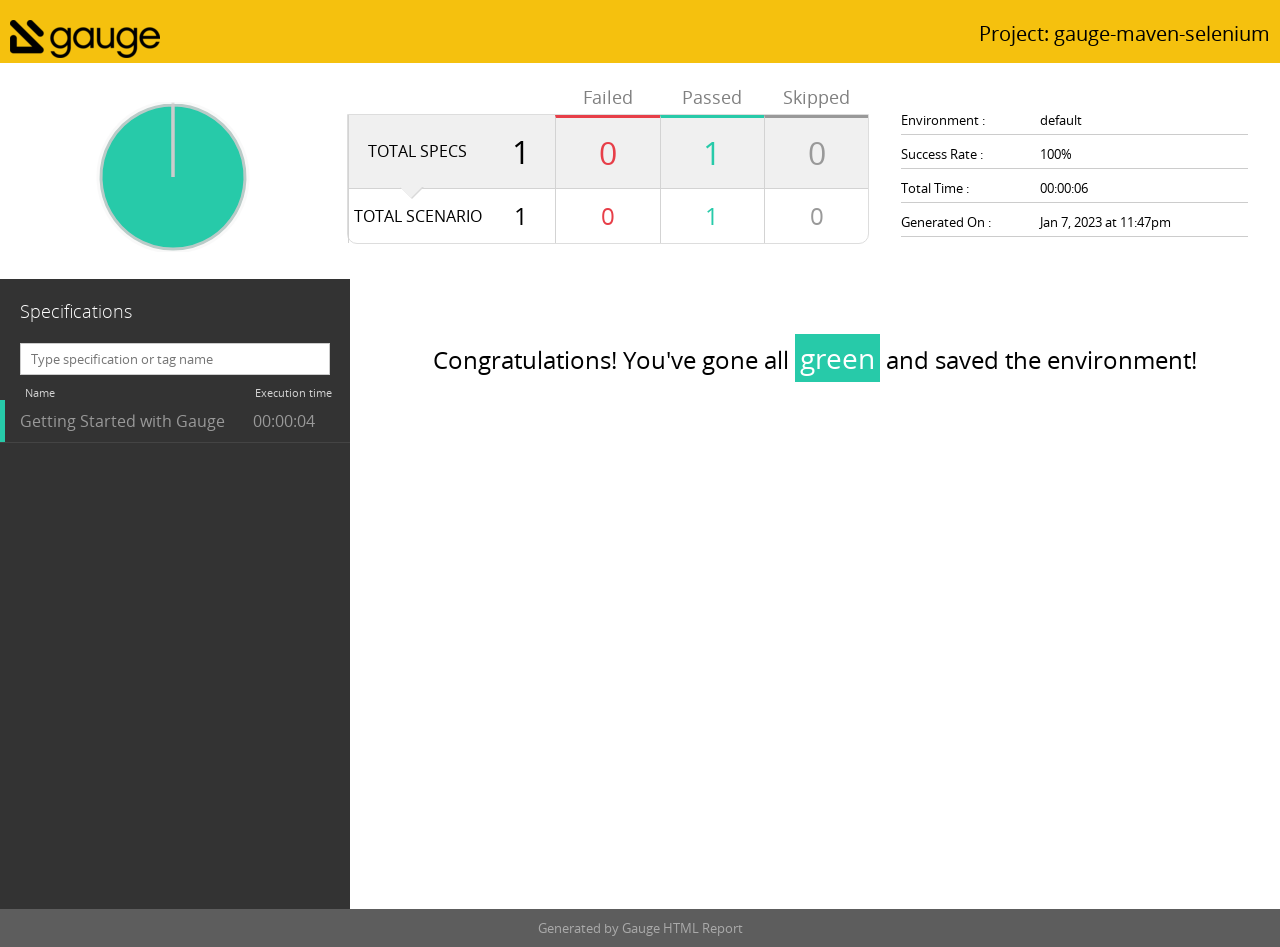
==== commit 85fbec45: "init" ====
--- a/reports/html-report/index.html
+++ b/reports/html-report/index.html
@@ -1,151 +1,153 @@
-<!doctype html>
-<html>
-<head>
-    <meta content="IE=9; IE=8; IE=7; IE=EDGE" http-equiv="X-UA-Compatible"/>
-    <meta charset="utf-8"/>
+
+	
+	
+  <!doctype html>
+  <html><head>
+    <meta http-equiv="X-UA-Compatible" content="IE=9; IE=8; IE=7; IE=EDGE" />
+    <meta charset="utf-8" />
     <title>Gauge Test Results</title>
-    <link href="images/favicon.ico" rel="shortcut icon" type="image/x-icon">
-    <link href="css/open-sans.css" rel="stylesheet" type="text/css">
-    <link href="css/font-awesome.css" rel="stylesheet" type="text/css">
-    <link href="css/normalize.css" rel="stylesheet" type="text/css"/>
-    <link href="css/style.css" rel="stylesheet" type="text/css"/>
-</head>
-<body>
-<header class="top">
+    <link rel="shortcut icon" type="image/x-icon" href="images/favicon.ico">
+    <link rel="stylesheet" type="text/css" href="css/open-sans.css">
+    <link rel="stylesheet" type="text/css" href="css/font-awesome.css">
+    <link rel="stylesheet" type="text/css" href="css/normalize.css" />
+    <link rel="stylesheet" type="text/css" href="css/style.css" />
+  </head>
+  <body>
+  <header class="top">
     <div class="header">
-        <div class="container">
-            <div class="logo">
-                <a href="."><img alt="Report logo" src="images/gaugeLogo.png"></a>
-            </div>
-            <h2 class="project">Project: gauge-maven-selenium</h2>
+      <div class="container">
+        <div class="logo">
+          <a href="."><img src="images/gaugeLogo.png" alt="Report logo"></a>
         </div>
+        <h2 class="project">Project: gauge-maven-selenium</h2>
+      </div>
     </div>
-</header>
-<main class="main-container">
-    <div class="container">
+  </header>
+  <main class="main-container">
+  <div class="container">
+
+	
+  <div class="report-overview">
+   
+  <div class="report_chart">
+    <div class="chart">
+      <svg id="pie-chart" data-results="0,1,0" data-total="1">
+        <path class="status failed" />
+        <path class="shadow failed" data-status="failed"><title>Failed: 0/1</title></path>
+        <path class="status passed" />
+        <path class="shadow passed" data-status="passed"><title>Passed: 1/1</title></path>
+        <path class="status skipped" />
+        <path class="shadow skipped" data-status="skipped"><title>Skipped: 0/1</title></path>
+      </svg>
+    </div>
+  </div>
+
+   
+  <div class="report_test-results">
+    <div class="report_test-result specs">
+        <div class="total-specs" title="Filter all specs"><span class="txt">Total specs</span><span class="value">1</span></div>
+        <div class="fail spec-filter" data-status="failed" title="Filter failed specs"><span class="value">0</span></div>
+        <div class="pass spec-filter" data-status="passed" title="Filter passed specs"><span class="value">1</span></div>
+        <div class="skip spec-filter" data-status="skipped" title="Filter skipped specs"><span class="value">0</span></div>
+    </div>
+    <div class="report_test-result scenarios">
+        <div class="total-scenarios"><span class="txt">Total scenario</span><span class="value">1</span></div>
+        <div class="fail scenario-stats" data-status="failed"><span class="value">0</span></div>
+        <div class="pass scenario-stats" data-status="passed"><span class="value">1</span></div>
+        <div class="skip scenario-stats" data-status="skipped"><span class="value">0</span></div>
+    </div>
+  </div>
+
+    <div class="report_details">
+      
+  <ul>
+    <li>
+      <label>Environment </label>
+      <span>default</span>
+    </li>
+    
+    <li>
+      <label>Success Rate </label>
+      <span>100%</span>
+    </li>
+    <li>
+      <label>Total Time </label>
+      <span>00:00:06</span>
+    </li>
+    <li>
+      <label>Generated On </label>
+      <span>Jan 7, 2023 at 11:47pm</span>
+    </li>
+  </ul>
+
+      
+  
+
+      
+  
+  
 
 
-        <div class="report-overview">
+    </div>
+  </div>
 
-            <div class="report_chart">
-                <div class="chart">
-                    <svg data-results="0,1,0" data-total="1" id="pie-chart">
-                        <path class="status failed"/>
-                        <path class="shadow failed" data-status="failed"><title>Failed: 0/1</title></path>
-                        <path class="status passed"/>
-                        <path class="shadow passed" data-status="passed"><title>Passed: 1/1</title></path>
-                        <path class="status skipped"/>
-                        <path class="shadow skipped" data-status="skipped"><title>Skipped: 0/1</title></path>
-                    </svg>
-                </div>
-            </div>
+	
+  <div class="specifications">
+  
+  
+    <aside class="sidebar">
+      <h3 class="title">Specifications</h3>
+      <div class="searchbar">
+        <input id="searchSpecifications" placeholder="Type specification or tag name" type="text" />
+        <i class="fa fa-search"></i>
+      </div>
+      <div class="specs-sorting">
+        <div class="sort sort-specs-name" data-sort-by="specs-name"><span class="sort-icons"><i class="fa fa-caret-up"></i><i class="fa fa-caret-down"></i></span><span>Name</span></div>
+        <div class="sort sort-execution-time" data-sort-by="execution-time"><span class="sort-icons"><i class="fa fa-caret-up"></i><i class="fa fa-caret-down"></i></span><span>Execution time</span></div>
+      </div>
+      <div id="listOfSpecifications">
+        <ul id="scenarios" class="spec-list">
+        
+          <a href="specs/example.html">
+             
+              <li class="passed spec-name">
+            
+              <span id="scenarioName" class="scenarioname">Getting Started with Gauge</span>
+              <span id="time" class="time">00:00:04</span>
+            </li>
+          </a>
+          
+        </ul>
+      </div>
+    </aside>
+  
 
+	
+    <div class="congratulations details">
+      <p>Congratulations! You've gone all <span class="green">green</span> and saved the environment!</p>
+    </div>
+	
+ 	</div>
+ 	</div>
+	</main>
+	
+  <footer class="footer">
+    <div class="container">
+      <p>Generated by Gauge HTML Report</p>
+    </div>
+  </footer>
 
-            <div class="report_test-results">
-                <div class="report_test-result specs">
-                    <div class="total-specs" title="Filter all specs"><span class="txt">Total specs</span><span
-                            class="value">1</span></div>
-                    <div class="fail spec-filter" data-status="failed" title="Filter failed specs"><span
-                            class="value">0</span></div>
-                    <div class="pass spec-filter" data-status="passed" title="Filter passed specs"><span
-                            class="value">1</span></div>
-                    <div class="skip spec-filter" data-status="skipped" title="Filter skipped specs"><span
-                            class="value">0</span></div>
-                </div>
-                <div class="report_test-result scenarios">
-                    <div class="total-scenarios"><span class="txt">Total scenario</span><span class="value">1</span>
-                    </div>
-                    <div class="fail scenario-stats" data-status="failed"><span class="value">0</span></div>
-                    <div class="pass scenario-stats" data-status="passed"><span class="value">1</span></div>
-                    <div class="skip scenario-stats" data-status="skipped"><span class="value">0</span></div>
-                </div>
-            </div>
+	
+    <script type="text/javascript">
+      var loadingImage = "images/loading.gif";
+      var closeButton = "images/close.gif";
+    </script>
+    <script src="js/lightbox.js"></script>
+    <script src="js/jquery-3.1.0.min.js" type="text/javascript"></script>
+    <script src="js/auto-complete.min.js" type="text/javascript"></script>
+    <script src="js/clipboard.min.js" type="text/javascript"></script>
+    <script src="js/search_index.js" type="text/javascript"></script>
+    <script src="js/main.js" type="text/javascript"></script>
+    </body>
+  </html>
 
-            <div class="report_details">
-
-                <ul>
-                    <li>
-                        <label>Environment </label>
-                        <span>default</span>
-                    </li>
-
-                    <li>
-                        <label>Success Rate </label>
-                        <span>100%</span>
-                    </li>
-                    <li>
-                        <label>Total Time </label>
-                        <span>00:00:17</span>
-                    </li>
-                    <li>
-                        <label>Generated On </label>
-                        <span>Jan 7, 2023 at 9:39pm</span>
-                    </li>
-                </ul>
-
-
-            </div>
-        </div>
-
-
-        <div class="specifications">
-
-
-            <aside class="sidebar">
-                <h3 class="title">Specifications</h3>
-                <div class="searchbar">
-                    <input id="searchSpecifications" placeholder="Type specification or tag name" type="text"/>
-                    <i class="fa fa-search"></i>
-                </div>
-                <div class="specs-sorting">
-                    <div class="sort sort-specs-name" data-sort-by="specs-name"><span class="sort-icons"><i
-                            class="fa fa-caret-up"></i><i class="fa fa-caret-down"></i></span><span>Name</span></div>
-                    <div class="sort sort-execution-time" data-sort-by="execution-time"><span class="sort-icons"><i
-                            class="fa fa-caret-up"></i><i
-                            class="fa fa-caret-down"></i></span><span>Execution time</span></div>
-                </div>
-                <div id="listOfSpecifications">
-                    <ul class="spec-list" id="scenarios">
-
-                        <a href="specs/example.html">
-
-                            <li class="passed spec-name">
-
-                                <span class="scenarioname" id="scenarioName">Getting Started with Gauge</span>
-                                <span class="time" id="time">00:00:04</span>
-                            </li>
-                        </a>
-
-                    </ul>
-                </div>
-            </aside>
-
-
-            <div class="congratulations details">
-                <p>Congratulations! You've gone all <span class="green">green</span> and saved the environment!</p>
-            </div>
-
-        </div>
-    </div>
-</main>
-
-<footer class="footer">
-    <div class="container">
-        <p>Generated by Gauge HTML Report</p>
-    </div>
-</footer>
-
-
-<script type="text/javascript">
-  var loadingImage = "images/loading.gif";
-  var closeButton = "images/close.gif";
-</script>
-<script src="js/lightbox.js"></script>
-<script src="js/jquery-3.1.0.min.js" type="text/javascript"></script>
-<script src="js/auto-complete.min.js" type="text/javascript"></script>
-<script src="js/clipboard.min.js" type="text/javascript"></script>
-<script src="js/search_index.js" type="text/javascript"></script>
-<script src="js/main.js" type="text/javascript"></script>
-</body>
-</html>
-
--- a/reports/html-report/css/open-sans.css
+++ b/reports/html-report/css/open-sans.css
@@ -4,9 +4,7 @@
   src: url("../fonts/open-sans/Light/OpenSans-Light.eot?v=1.1.0");
   src: url("../fonts/open-sans/Light/OpenSans-Light.eot?#iefix&v=1.1.0") format("embedded-opentype"), url("../fonts/open-sans/Light/OpenSans-Light.woff2?v=1.1.0") format("woff2"), url("../fonts/open-sans/Light/OpenSans-Light.woff?v=1.1.0") format("woff"), url("../fonts/open-sans/Light/OpenSans-Light.ttf?v=1.1.0") format("truetype"), url("../fonts/open-sans/Light/OpenSans-Light.svg?v=1.1.0#Light") format("svg");
   font-weight: 300;
-  font-style: normal;
-}
-
+  font-style: normal; }
 /* END Light */
 /* BEGIN Regular */
 @font-face {
@@ -14,9 +12,7 @@
   src: url("../fonts/open-sans/Regular/OpenSans-Regular.eot?v=1.1.0");
   src: url("../fonts/open-sans/Regular/OpenSans-Regular.eot?#iefix&v=1.1.0") format("embedded-opentype"), url("../fonts/open-sans/Regular/OpenSans-Regular.woff2?v=1.1.0") format("woff2"), url("../fonts/open-sans/Regular/OpenSans-Regular.woff?v=1.1.0") format("woff"), url("../fonts/open-sans/Regular/OpenSans-Regular.ttf?v=1.1.0") format("truetype"), url("../fonts/open-sans/Regular/OpenSans-Regular.svg?v=1.1.0#Regular") format("svg");
   font-weight: normal;
-  font-style: normal;
-}
-
+  font-style: normal; }
 /* END Regular */
 /* BEGIN Italic */
 @font-face {
@@ -24,9 +20,7 @@
   src: url("../fonts/open-sans/Italic/OpenSans-Italic.eot?v=1.1.0");
   src: url("../fonts/open-sans/Italic/OpenSans-Italic.eot?#iefix&v=1.1.0") format("embedded-opentype"), url("../fonts/open-sans/Italic/OpenSans-Italic.woff2?v=1.1.0") format("woff2"), url("../fonts/open-sans/Italic/OpenSans-Italic.woff?v=1.1.0") format("woff"), url("../fonts/open-sans/Italic/OpenSans-Italic.ttf?v=1.1.0") format("truetype"), url("../fonts/open-sans/Italic/OpenSans-Italic.svg?v=1.1.0#Italic") format("svg");
   font-weight: normal;
-  font-style: italic;
-}
-
+  font-style: italic; }
 /* END Italic */
 /* BEGIN Bold */
 @font-face {
@@ -34,9 +28,7 @@
   src: url("../fonts/open-sans/Bold/OpenSans-Bold.eot?v=1.1.0");
   src: url("../fonts/open-sans/Bold/OpenSans-Bold.eot?#iefix&v=1.1.0") format("embedded-opentype"), url("../fonts/open-sans/Bold/OpenSans-Bold.woff2?v=1.1.0") format("woff2"), url("../fonts/open-sans/Bold/OpenSans-Bold.woff?v=1.1.0") format("woff"), url("../fonts/open-sans/Bold/OpenSans-Bold.ttf?v=1.1.0") format("truetype"), url("../fonts/open-sans/Bold/OpenSans-Bold.svg?v=1.1.0#Bold") format("svg");
   font-weight: bold;
-  font-style: normal;
-}
-
+  font-style: normal; }
 /* END Bold */
 /* BEGIN Bold Italic */
 @font-face {
@@ -44,7 +36,5 @@
   src: url("../fonts/open-sans/BoldItalic/OpenSans-BoldItalic.eot?v=1.1.0");
   src: url("../fonts/open-sans/BoldItalic/OpenSans-BoldItalic.eot?#iefix&v=1.1.0") format("embedded-opentype"), url("../fonts/open-sans/BoldItalic/OpenSans-BoldItalic.woff2?v=1.1.0") format("woff2"), url("../fonts/open-sans/BoldItalic/OpenSans-BoldItalic.woff?v=1.1.0") format("woff"), url("../fonts/open-sans/BoldItalic/OpenSans-BoldItalic.ttf?v=1.1.0") format("truetype"), url("../fonts/open-sans/BoldItalic/OpenSans-BoldItalic.svg?v=1.1.0#BoldItalic") format("svg");
   font-weight: bold;
-  font-style: italic;
-}
-
+  font-style: italic; }
 /* END Bold Italic */
--- a/reports/html-report/css/style.css
+++ b/reports/html-report/css/style.css
@@ -3,748 +3,744 @@
  *  Licensed under the Apache License, Version 2.0
  *  See LICENSE in the project root for license information.
  *----------------------------------------------------------------*/
-
+ 
 * {
-  box-sizing: border-box;
+    box-sizing: border-box;
 }
 
 :root {
-  --fail-color: #e73e48;
-  --pass-color: #27caa9;
-  --skip-color: #999999
+    --fail-color: #e73e48;
+    --pass-color: #27caa9;
+    --skip-color: #999999
 }
 
 body {
-  font-family: 'Open Sans', sans-serif;
-  font-size: 16px;
-  font-weight: 400;
-  margin: 0;
-  padding: 0;
-  outline: 0;
-  background: #5d5d5d;
+    font-family: 'Open Sans', sans-serif;
+    font-size: 16px;
+    font-weight: 400;
+    margin: 0;
+    padding: 0;
+    outline: 0;
+    background: #5d5d5d;
 }
 
 p {
-  margin: 10px 0;
+    margin: 10px 0;
 }
 
 blockquote {
-  font-style: italic;
-  border-left: 0.25rem solid #333;
-  margin-left: 0;
-  padding-left: 1rem;
+	font-style: italic;
+	border-left: 0.25rem solid #333;
+	margin-left: 0;
+	padding-left: 1rem;
 }
 
 .container {
-  margin: 0 auto;
-  background: #fff;
-  padding-top: 1rem;
+    margin: 0 auto;
+    background: #fff;
+    padding-top: 1rem;
 }
 
 .container:after {
-  content: "";
-  display: table;
-  clear: both;
+    content: "";
+    display: table;
+    clear: both;
 }
 
 header.top {
-  background: #f5c10e;
+    background: #f5c10e;
 }
 
 header.top:after {
-  content: "";
-  display: table;
-  clear: both;
+    content: "";
+    display: table;
+    clear: both;
 }
 
 header.top .container {
-  background: inherit;
+    background: inherit;
 }
 
 header.top .container {
-  padding-top: 10px;
-  display: flex;
-  flex-direction: column;
+    padding-top: 10px;
+    display: flex;
+    flex-direction: column;
 }
 
 header.top .logo {
-  float: none;
-  margin: 10px 10px 0 10px;
+    float: none;
+    margin: 10px 10px 0 10px;
 }
 
 header.top .project {
-  float: none;
-  margin: 0 10px 10px 10px;
-  text-align: left;
-  font-size: 1rem;
-  font-weight: 400;
+    float: none;
+    margin: 0 10px 10px 10px;
+    text-align: left;
+    font-size: 1rem;
+    font-weight: 400;
 }
 
 .value {
-  text-align: left;
-  font-size: 2rem;
+    text-align: left;
+    font-size: 2rem;
 }
 
 .report-overview {
-  display: -webkit-box;
-  display: -webkit-flex;
-  display: -ms-flexbox;
-  display: flex;
-  -webkit-box-align: center;
-  -webkit-align-items: center;
-  -ms-flex-align: center;
-  align-items: center;
-  flex-direction: column;
+    display: -webkit-box;
+    display: -webkit-flex;
+    display: -ms-flexbox;
+    display: flex;
+    -webkit-box-align: center;
+    -webkit-align-items: center;
+    -ms-flex-align: center;
+    align-items: center;
+    flex-direction: column;
 }
 
 .report-overview:after {
-  content: "";
-  display: table;
-  clear: both;
+    content: "";
+    display: table;
+    clear: both;
 }
 
 .report-overview > div {
-  flex: 1;
-}
-
+    flex: 1;
+}
 .report-overview .report_test-results {
-  flex: 1.5;
+    flex: 1.5;
 }
 
 .report_chart {
-  display: -webkit-box;
-  display: -webkit-flex;
-  display: -ms-flexbox;
-  display: flex;
-  -webkit-box-align: center;
-  -webkit-align-items: center;
-  -ms-flex-align: center;
-  align-items: center;
-  flex-direction: column;
-  width: 100%;
+    display: -webkit-box;
+    display: -webkit-flex;
+    display: -ms-flexbox;
+    display: flex;
+    -webkit-box-align: center;
+    -webkit-align-items: center;
+    -ms-flex-align: center;
+    align-items: center;
+    flex-direction: column;
+    width: 100%;
 }
 
 .report_chart > div {
-  float: none;
+    float: none;
 }
 
 .report_chart .chart {
-  width: 100%;
-  padding-left: 0;
-  text-align: center;
-  display: none;
-}
-
-.report_test-result.scenarios .total-specs .value, .report_test-result.scenarios .value {
-  font-size: 1.5rem;
-  text-align: center;
+    width: 100%;
+    padding-left: 0;
+    text-align: center;
+    display: none;
+}
+
+.report_test-result.scenarios .total-specs .value,  .report_test-result.scenarios .value {
+    font-size: 1.5rem;
+    text-align: center;
 }
 
 .report_test-result .total-specs span,
 .report_test-results ul,
 .report_test-results .value {
-  text-align: center;
-  display: block;
+    text-align: center;
+    display: block;
 }
 
 .txt {
-  text-align: right;
-  text-transform: uppercase;
-  display: block;
+    text-align: right;
+    text-transform: uppercase;
+    display: block;
 }
 
 .report_test-results {
-  width: 100%;
-  position: relative;
+    width: 100%;
+    position: relative;
 }
 
 .report_test-results ul {
-  list-style-type: none;
-  margin: 0;
-  padding: 0;
-}
-
-.report-overview .report_test-results ul li {
-  padding: 0.75rem;
-  margin: 1rem 0.25rem;
+    list-style-type: none;
+    margin: 0;
+    padding: 0;
+}
+
+.report-overview .report_test-results ul li{
+    padding: 0.75rem;
+    margin: 1rem 0.25rem;
 }
 
 .report-overview .report_test-results ul li,
 .report_test-result .total-specs {
-  display: inline-block;
-  cursor: pointer;
-  /*background-color: #f9f9f9;*/
-  transition: background-color 0.75s;
+    display: inline-block;
+    cursor: pointer;
+    /*background-color: #f9f9f9;*/
+    transition: background-color 0.75s;
 }
 
 .report_details {
-  width: 100%;
-  margin: 10px 0 0 0;
-  padding: 10px;
+    width: 100%;
+    margin: 10px 0 0 0;
+    padding: 10px;
 }
 
 .report_details ul {
-  list-style-type: none;
-  margin: 0;
-  padding: 0;
-  display: flex;
-  flex-direction: column;
+    list-style-type: none;
+    margin: 0;
+    padding: 0;
+    display: flex;
+    flex-direction: column;
 }
 
 .report_details ul > li {
-  display: flex;
-  flex-direction: row;
+    display: flex;
+    flex-direction: row;
 }
 
 .report_details .suite_messages {
-  overflow-y: scroll;
-  max-height: 100px;
-  background-color: #ccc;
-  font-family: Courier New;
+    overflow-y: scroll;
+    max-height: 100px;
+    background-color: #ccc;
+    font-family:  Courier New;
 }
 
 .report_details .suite_messages .message_separator {
-  text-align: center;
+    text-align: center;
 }
 
 .report_details .suite_messages .step-message {
-  padding: 0px 0px 0px 10px;
+    padding: 0px 0px 0px 10px;
 }
 
 .report_details .suite_messages .step-message p:before {
-  content: "$";
-  padding-right: 5px;
-  font-weight: bold;
+    content: "$";
+    padding-right: 5px;
+    font-weight: bold;
 }
 
 .report_details .suite_screenshots {
-  overflow-y: scroll;
-  max-height: 100px;
-  background-color: #ccc;
+    overflow-y: scroll;
+    max-height: 100px;
+    background-color:#ccc;
 }
 
 .report_details label, .report_details span {
-  margin-bottom: 10px;
-  font-size: 0.8rem;
+    margin-bottom: 10px;
+    font-size: 0.8rem;
 }
 
 .report_details label {
-  clear: both;
-  text-align: right;
-  padding-right: 10px;
-  width: 50%;
+    clear: both;
+    text-align: right;
+    padding-right: 10px;
+    width: 50%;
 }
 
 .report_details label:after {
-  content: ":";
+    content: ":";
 }
 
 .report_details span {
-  position: relative;
-  margin-left: 0;
-  text-align: left;
-  flex-grow: 1;
+    position: relative;
+    margin-left: 0;
+    text-align: left;
+    flex-grow: 1;
 }
 
 .report_details span,
 .report_details label {
-  padding-bottom: 5px;
-  border-bottom: 1px solid #cccccc;
+    padding-bottom: 5px;
+    border-bottom: 1px solid #cccccc;
 }
 
 .fail .value {
-  color: var(--fail-color);
+    color: var(--fail-color);
 }
 
 .pass .value {
-  color: var(--pass-color);
+    color: var(--pass-color);
 }
 
 .skip .value {
-  color: var(--skip-color);
+    color: var(--skip-color);
 }
 
 .specifications {
-  background: #f5f5f5;
-  display: -webkit-box;
-  display: -webkit-flex;
-  display: -ms-flexbox;
-  display: flex;
-  flex-direction: column;
+    background: #f5f5f5;
+    display: -webkit-box;
+    display: -webkit-flex;
+    display: -ms-flexbox;
+    display: flex;
+    flex-direction: column;
 }
 
 .specifications:after {
-  content: "";
-  display: table;
-  clear: both;
+    content: "";
+    display: table;
+    clear: both;
 }
 
 .specifications .sidebar {
-  background: #333333;
-  color: #fff;
-  width: 100%;
+    background: #333333;
+    color: #fff;
+    width: 100%;
 }
 
 #listOfSpecifications {
-  max-height: 8rem;
-  overflow: scroll;
-  overflow-x: hidden;
+    max-height: 8rem;
+    overflow: scroll;
+    overflow-x: hidden;
 }
 
 .specifications .title {
-  font-weight: 300;
-  font-size: 1.125rem;
-  margin: 20px 20px 10px;
-  color: #fff;
-  display: none;
+    font-weight: 300;
+    font-size: 1.125rem;
+    margin: 20px 20px 10px;
+    color: #fff;
+    display: none;
 }
 
 .specifications .searchbar {
-  position: relative;
-  padding: 10px 20px;
+    position: relative;
+    padding: 10px 20px;
 }
 
 .specifications .searchbar input[type=text] {
-  width: 100%;
-  display: block;
-  line-height: 30px;
-  padding: 0 40px 0 10px;
-  font-size: 0.8rem;
-  color: #333333;
+    width: 100%;
+    display: block;
+    line-height: 30px;
+    padding: 0 40px 0 10px;
+    font-size: 0.8rem;
+    color: #333333;
 }
 
 .specifications .searchbar .fa {
-  position: absolute;
-  color: #cccccc;
-  right: 30px;
-  top: 20px;
-}
-
+    position: absolute;
+    color: #cccccc;
+    right: 30px;
+    top: 20px;
+}
 .spec-screenshot-container {
-  max-width: 16.66%;
-  max-height: 16.66%;
-}
-
+    max-width: 16.66%;
+    max-height: 16.66%;
+}
 .spec-list {
-  list-style-type: none;
-  margin: 0;
-  padding: 0;
+    list-style-type: none;
+    margin: 0;
+    padding: 0;
 }
 
 .spec-list li {
-  width: 100%;
-  padding: 10px 20px;
-  border-bottom: 1px solid #444;
-  color: #999999;
-  position: relative;
-  -webkit-transition: all 0.3s ease;
-  transition: all 0.3s ease;
-  background: transparent;
-  cursor: pointer;
+    width: 100%;
+    padding: 10px 20px;
+    border-bottom: 1px solid #444;
+    color: #999999;
+    position: relative;
+    -webkit-transition: all 0.3s ease;
+    transition: all 0.3s ease;
+    background: transparent;
+    cursor: pointer;
 }
 
 .spec-list li:after {
-  content: "";
-  display: table;
-  clear: both;
+    content: "";
+    display: table;
+    clear: both;
 }
 
 .spec-list li .scenarioname {
-  float: left;
-  width: 75%;
-  padding-right: 0.5rem;
-  overflow: hidden;
-  text-overflow: ellipsis;
+    float: left;
+    width: 75%;
+    padding-right: 0.5rem;
+    overflow: hidden;
+    text-overflow: ellipsis;
 }
 
 .spec-list li .scenarioname:hover {
-  overflow-wrap: break-word;
-  overflow: visible;
+    overflow-wrap: break-word;
+    overflow: visible;
 }
 
 .spec-list li .time {
-  width: 25%;
-  float: right;
+    width: 25%;
+    float: right;
 }
 
 .spec-list li.selected, .spec-list li:hover {
-  background: #1a1a1a;
-  color: #fff;
-  -webkit-transition: all 0.3s ease;
-  transition: all 0.3s ease;
+    background: #1a1a1a;
+    color: #fff;
+    -webkit-transition: all 0.3s ease;
+    transition: all 0.3s ease;
 }
 
 .spec-list li.passed:before {
-  content: "";
-  width: 5px;
-  height: 100%;
-  background: #27caa9;
-  position: absolute;
-  left: 0;
-  top: 0;
+    content: "";
+    width: 5px;
+    height: 100%;
+    background: #27caa9;
+    position: absolute;
+    left: 0;
+    top: 0;
 }
 
 .spec-list li.failed:before {
-  content: "";
-  width: 5px;
-  height: 100%;
-  background: #e73e48;
-  position: absolute;
-  left: 0;
-  top: 0;
+    content: "";
+    width: 5px;
+    height: 100%;
+    background: #e73e48;
+    position: absolute;
+    left: 0;
+    top: 0;
 }
 
 .spec-list li.skipped:before {
-  content: "";
-  width: 5px;
-  height: 100%;
-  background: #cccccc;
-  position: absolute;
-  left: 0;
-  top: 0;
+    content: "";
+    width: 5px;
+    height: 100%;
+    background: #cccccc;
+    position: absolute;
+    left: 0;
+    top: 0;
 }
 
 .spec-list li.errored:before {
-  content: "";
-  width: 5px;
-  height: 100%;
-  background: #f00;
-  position: absolute;
-  left: 0;
-  top: 0;
+    content: "";
+    width: 5px;
+    height: 100%;
+    background: #f00;
+    position: absolute;
+    left: 0;
+    top: 0;
 }
 
 .spec-list li.selected:before {
-  content: "";
-  width: 10px;
-  -webkit-transition: all 0.2s ease;
-  transition: all 0.2s ease;
+    content: "";
+    width: 10px;
+    -webkit-transition: all 0.2s ease;
+    transition: all 0.2s ease;
 }
 
 #specificationContainer {
-  border-top: 0.25rem solid #cccccc;
+    border-top: 0.25rem solid #cccccc;
 }
 
 .details {
-  -webkit-flex-grow: 1;
-  -moz-flex-grow: 1;
-  flex-grow: 1;
-  padding: 0 0px 50px 0;
-  background-color: #ffffff;
+    -webkit-flex-grow: 1;
+    -moz-flex-grow: 1;
+    flex-grow: 1;
+    padding: 0 0px 50px 0;
+    background-color: #ffffff;
 }
 
 .details:after {
-  content: "";
-  display: table;
-  clear: both;
+    content: "";
+    display: table;
+    clear: both;
 }
 
 .details .content {
-  padding: 0.5rem;
-  background: #fff;
-  font-size: 0.9rem;
+    padding: 0.5rem;
+    background: #fff;
+    font-size: 0.9rem;
 }
 
 .details .content:after {
-  content: "";
-  display: table;
-  clear: both;
+    content: "";
+    display: table;
+    clear: both;
 }
 
 .details table {
-  border-collapse: collapse;
-  border: 1px solid #cccccc;
-  border-bottom: 0;
-  border-right: 0;
-  min-width: 25%;
+    border-collapse: collapse;
+    border: 1px solid #cccccc;
+    border-bottom: 0;
+    border-right: 0;
+    min-width: 25%;
 }
 
 .details table td, .details table th {
-  border-bottom: 1px solid #cccccc;
-  border-right: 1px solid #cccccc;
-  padding: 10px;
+    border-bottom: 1px solid #cccccc;
+    border-right: 1px solid #cccccc;
+    padding: 10px;
 }
 
 .details table th {
-  background: #cccccc;
+    background: #cccccc;
 }
 
 .details .data-table {
-  border-collapse: collapse;
-  border: 1px solid #cccccc;
-  border-bottom: 0;
-  border-right: 0;
-  margin-bottom: 1.75rem;
+    border-collapse: collapse;
+    border: 1px solid #cccccc;
+    border-bottom: 0;
+    border-right: 0;
+    margin-bottom: 1.75rem;
 }
 
 .details .data-table td {
-  color: #000000;
-  border-bottom: none;
-  border-right: none;
-  padding: 0.5rem 1rem;
-  cursor: pointer;
-  opacity: 0.75;
+    color: #000000;
+    border-bottom: none;
+    border-right: none;
+    padding: 0.5rem 1rem;
+    cursor: pointer;
+    opacity: 0.75;
 }
 
 .data-table tr.passed td {
-  background-color: #27CAA9;
+    background-color: #27CAA9;
 }
 
 .data-table tr.failed td {
-  background-color: #E73E48;
-  color: #ffffff;
+    background-color: #E73E48;
+    color: #ffffff;
 }
 
 .data-table tr.skipped td {
-  background-color: #999999;
-  color: #000000;
+    background-color: #999999;
+    color: #000000;
 }
 
 .data-table tr.selected td {
-  opacity: 1;
+    opacity: 1;
 }
 
 .data-table tr.selected td:first-child {
-  border-left: 4px solid #0085C9;
+    border-left: 4px solid #0085C9;
 }
 
 .data-table tr:hover td {
-  opacity: 0.9;
+    opacity: 0.9;
 }
 
 .curr-spec {
-  padding: 10px 20px;
-  color: #fff;
-  background: #1a1a1a;
+    padding: 10px 20px;
+    color: #fff;
+    background: #1a1a1a;
 }
 
 .curr-spec:after {
-  content: "";
-  display: table;
-  clear: both;
+    content: "";
+    display: table;
+    clear: both;
 }
 
 .curr-spec .spec-head {
-  margin: 10px 20px 10px 0;
-  font-weight: 300;
-  font-size: 1.5rem;
+    margin: 10px 20px 10px 0;
+    font-weight: 300;
+    font-size: 1.5rem;
 }
 
 .curr-spec .time {
-  font-size: 1rem;
-  margin-top: 20px;
-  color: #cccccc;
-  float: left;
+    font-size: 1rem;
+    margin-top: 20px;
+    color: #cccccc;
+    float: left;
 }
 
 .curr-spec .tags {
-  clear: both;
-  color: #cccccc;
+    clear: both;
+    color: #cccccc;
 }
 
 .curr-spec .tags strong {
-  color: #fff;
-  font-size: 0.8rem;
+    color: #fff;
+    font-size: 0.8rem;
 }
 
 /* TODO: remove class curr-spec */
 .curr-spec .tags span:last-child:after {
-  content: "";
+    content: "";
 }
 
 /* TODO: remove class curr-spec */
 .curr-spec .tags span:after {
-  content: ",";
+    content: ",";
 }
 
 .curr-spec p {
-  margin: 0 0 10px 0;
+    margin: 0 0 10px 0;
 }
 
 .scenario-container {
-  background: #fff;
-  margin: 20px 0;
-  position: relative;
-  padding-bottom: 1px;
+    background: #fff;
+    margin: 20px 0;
+    position: relative;
+    padding-bottom: 1px;
 }
 
 .scenario-container.passed:before {
-  content: "";
-  width: 30px;
-  height: 30px;
-  border-radius: 50%;
-  background: #27caa9;
-  display: block;
-  position: absolute;
+    content: "";
+    width: 30px;
+    height: 30px;
+    border-radius: 50%;
+    background: #27caa9;
+    display: block;
+    position: absolute;
 }
 
 .scenario-container.failed:before {
-  content: "";
-  width: 30px;
-  height: 30px;
-  border-radius: 50%;
-  background: #e73e48;
-  display: block;
-  position: absolute;
+    content: "";
+    width: 30px;
+    height: 30px;
+    border-radius: 50%;
+    background: #e73e48;
+    display: block;
+    position: absolute;
 }
 
 .scenario-container.skipped:before {
-  content: "";
-  width: 30px;
-  height: 30px;
-  border-radius: 50%;
-  background: #a1a1a1;
-  display: block;
-  position: absolute;
+    content: "";
+    width: 30px;
+    height: 30px;
+    border-radius: 50%;
+    background: #a1a1a1;
+    display: block;
+    position: absolute;
 }
 
 .scenario-container .passed {
-  position: relative;
+    position: relative;
 }
 
 .scenario-container .passed:before {
-  content: "";
-  width: 5px;
-  height: 100%;
-  background: #27caa9;
-  position: absolute;
-  left: 0;
-  top: 0;
+    content: "";
+    width: 5px;
+    height: 100%;
+    background: #27caa9;
+    position: absolute;
+    left: 0;
+    top: 0;
 }
 
 .scenario-container .passed ul {
-  list-style-type: none;
-  margin: 0;
-  padding: 0;
+    list-style-type: none;
+    margin: 0;
+    padding: 0;
 }
 
 .scenario-container .failed {
-  position: relative;
+    position: relative;
 }
 
 .scenario-container .failed:before {
-  content: "";
-  width: 5px;
-  height: 100%;
-  background: #e73e48;
-  position: absolute;
-  left: 0;
-  top: 0;
+    content: "";
+    width: 5px;
+    height: 100%;
+    background: #e73e48;
+    position: absolute;
+    left: 0;
+    top: 0;
 }
 
 .scenario-container .not-executed {
-  border-left: 5px solid #a1a1a1;
-  margin-top: 20px;
+    border-left: 5px solid #a1a1a1;
+    margin-top: 20px;
 }
 
 .scenario-container .not-executed .step {
-  color: #a1a1a1;
+    color: #a1a1a1;
 }
 
 .scenario-head {
-  margin-left: 40px;
-  margin-bottom: 20px;
+    margin-left: 40px;
+    margin-bottom: 20px;
 }
 
 .scenario-head .head {
-  margin: 5px 0 10px 0;
-  display: inline-block;
+    margin: 5px 0 10px 0;
+    display: inline-block;
 }
 
 .scenario-head .time {
-  display: inline-block;
-  font-size: 0.8rem;
-  color: #999999;
+    display: inline-block;
+    font-size: 0.8rem;
+    color: #999999;
 }
 
 .scenario-head .tags {
-  margin: 0 0 10px 0;
+    margin: 0 0 10px 0;
 }
 
 .scenario-retry-count {
-  padding: 5px;
-  background-color: yellow
+    padding: 5px;
+    background-color: yellow
 }
 
 .step {
-  list-style-type: none;
-  margin: 0;
-  padding: 0;
-  color: #333333;
+    list-style-type: none;
+    margin: 0;
+    padding: 0;
+    color: #333333;
 }
 
 .step ul {
-  list-style-type: none;
-  margin: 0;
-  padding: 0;
+    list-style-type: none;
+    margin: 0;
+    padding: 0;
 }
 
 .step li {
-  padding: 0.5rem;
-  border: 1px solid #cccccc;
-  margin-bottom: 10px;
+    padding: 0.5rem;
+    border: 1px solid #cccccc;
+    margin-bottom: 10px;
 }
 
 .step li:last-child {
-  margin-bottom: 0;
-}
-
+    margin-bottom: 0;
+}
 .step li:first-child {
-  margin-top: 10px;
+    margin-top: 10px;
 }
 
 .step li.pass {
-  border-left: 5px solid #27caa9;
+    border-left: 5px solid #27caa9;
 }
 
 .step li.fail {
-  border-left: 5px solid #e73e48;
+    border-left: 5px solid #e73e48;
 }
 
 .step li.skip {
-  border-left: 5px solid #cccccc;
+    border-left: 5px solid #cccccc;
 }
 
 .step.context li {
-  border: 1px dashed #cccccc;
+    border: 1px dashed #cccccc;
 }
 
 #specificationContainer h2 {
-  margin-bottom: 10px;
+    margin-bottom: 10px;
 }
 
 .errored {
-  background-color: #ffda8b;
+    background-color: #ffda8b;
 }
 
 .context-step li {
-  font-style: italic;
-  border: 1px dashed #cccccc;
+    font-style: italic;
+    border: 1px dashed #cccccc;
 }
 
 input[type='text'] {
-  background-color: #fff;
-  border: 1px solid #ccc;
-  padding: 5px;
+    background-color: #fff;
+    border: 1px solid #ccc;
+    padding: 5px;
 }
 
 input[type='text']:focus {
-  box-shadow: 0 0 0px rgba(0, 0, 0, 0.5) inset;
-  background-color: white !important;
+    box-shadow: 0 0 0px rgba(0, 0, 0, 0.5) inset;
+    background-color: white !important;
 }
 
 .congratulations, .spec-click {
-  font-size: 1.5rem;
-  text-align: center;
-  display: block;
-  padding-top: 50px;
+    font-size: 1.5rem;
+    text-align: center;
+    display: block;
+    padding-top: 50px;
 }
 
 .congratulations .green {
-  background-color: #27caa9;
-  color: #ffffff;
-  font-size: 1.75rem;
-  padding: 0.3rem;
+    background-color: #27caa9;
+    color: #ffffff;
+    font-size: 1.75rem;
+    padding: 0.3rem;
 }
 
 .spec-click {
@@ -752,826 +748,775 @@
 }
 
 #listOfSpecifications .errored {
-  border-left: 10px solid #ffbf37;
-  background-color: lightgray;
+    border-left: 10px solid #ffbf37;
+    background-color: lightgray;
 }
 
 .concept-steps {
-  border-left: 2px dashed #eee;
-  padding-left: 20px;
-  display: none
+    border-left: 2px dashed #eee;
+    padding-left: 20px;
+    display: none
 }
 
 .not-executed li {
-  background: #fff;
+    background: #fff;
 }
 
 .skipped {
-  background-color: #ececec;
+    background-color: #ececec;
 }
 
 .inline-table {
-  margin: 10px 0px;
+    margin: 10px 0px;
 }
 
 .inline-table td {
-  background-color: #fff;
+    background-color: #fff;
 }
 
 
 footer .container {
-  background: transparent;
-  text-align: center;
-  padding: 10px;
+    background: transparent;
+    text-align: center;
+    padding: 10px;
 }
 
 footer p {
-  margin: 0;
-  color: #aaaaaa;
-  font-size: 0.8rem;
+    margin: 0;
+    color: #aaaaaa;
+    font-size: 0.8rem;
 }
 
 .exception-container {
-  display: flex;
-  flex-direction: column;
+    display: flex;
+    flex-direction: column;
 }
 
 .exception-container .exception {
-  flex-grow: 1;
-  min-width: 60%;
+    flex-grow: 1;
+    min-width: 60%;
 }
 
 .stacktrace {
-  max-width: 100%;
+    max-width: 100%;
 }
 
 .error {
-  width: 100%;
+    width: 100%;
 }
 
 .screenshot-container {
-  position: relative;
+    position: relative;
 }
 
 .screenshot-container img {
-  max-width: 50%;
+    max-width: 50%;
 }
 
 .execution-time {
-  margin: 10px 0 5px 0;
-  color: #999999;
-  font-style: italic;
+    margin: 10px 0 5px 0;
+    color: #999999;
+    font-style: italic;
 }
 
 .nvtooltip {
-  position: absolute;
-  background-color: rgba(255, 255, 255, 0.8);
-  margin-top: -40px;
-  padding: 10px;
-  border: 1px solid #cecece;
+    position: absolute;
+    background-color: rgba(255, 255, 255, 0.8);
+    margin-top: -40px;
+    padding: 10px;
+    border: 1px solid #cecece;
 }
 
 .nvtooltip h3 {
-  font-size: 1rem;
-  /*line-height: 24px;*/
-  margin: 0;
-  font-weight: bold;
+    font-size: 1rem;
+    /*line-height: 24px;*/
+    margin: 0;
+    font-weight: bold;
 }
 
 .failure_container {
-  margin: 20px 0;
+    margin: 20px 0;
 }
 
 .error-container {
-  padding: 20px;
-  border-top: 1px solid #e73e48;
-  border-bottom: 1px solid #e73e48;
-  border-left: 5px solid #e73e48;
-  font-size: 0.9rem;
-  margin: 20px 0;
-  position: relative;
+    padding: 20px;
+    border-top: 1px solid #e73e48;
+    border-bottom: 1px solid #e73e48;
+    border-left: 5px solid #e73e48;
+    font-size: 0.9rem;
+    margin: 20px 0;
+    position: relative;
 }
 
 .toggle-show {
-  font-weight: bold;
-  cursor: pointer;
-  position: absolute;
-  top: 20px;
-  right: 0;
-  background-color: #fff;
-  color: #000;
+    font-weight: bold;
+    cursor: pointer;
+    position: absolute;
+    top: 20px;
+    right: 0;
+    background-color: #fff;
+    color: #000;
 }
 
 /* Lightbox styles */
 
 #lightbox {
-  background-color: #eee;
-  margin-left: 10%;
-  padding: 1rem;
-  width: 80%;
-  max-height: 90%;
-  border-bottom: 2px solid #666;
-  border-right: 2px solid #666;
-}
-
+    background-color:#eee;
+    margin-left: 10%;
+    padding: 1rem;
+    width: 80%;
+    max-height: 90%;
+    border-bottom: 2px solid #666;
+    border-right: 2px solid #666;
+}
 #lightboxDetails {
-  font-size: 0.8rem;
-  padding-top: 0.4rem;
-}
-
-#lightboxCaption {
-  float: left;
-}
-
-#keyboardMsg {
-  float: right;
-}
-
-#closeButton {
-  top: 5px;
-  right: 5px;
-}
-
+    font-size: 0.8rem;
+    padding-top: 0.4rem;
+}
+#lightboxCaption{ float: left; }
+#keyboardMsg{ float: right; }
+#closeButton{
+    top: 5px;
+    right: 5px;
+}
 #lightbox img {
-  border: none;
-  clear: both;
-  max-width: 100%;
-  max-height: 100%;
-  text-align: center;
-}
-
-#overlay img {
-  border: none;
-}
-
-#overlay {
-  background-image: url(../images/overlay.png);
-}
-
-* html #overlay {
-  background-color: #333;
-  background-color: transparent;
-  background-image: url(../images/blank.gif);
-  filter: progid:DXImageTransform.Microsoft.AlphaImageLoader(src="../images/overlay.png", sizingMethod="scale");
+    border: none;
+    clear: both;
+    max-width: 100%;
+    max-height: 100%;
+    text-align: center;
+}
+#overlay img { border: none; }
+
+#overlay { background-image: url(../images/overlay.png); }
+
+* html #overlay{
+	background-color: #333;
+	background-color: transparent;
+	background-image: url(../images/blank.gif);
+	filter: progid:DXImageTransform.Microsoft.AlphaImageLoader(src="../images/overlay.png", sizingMethod="scale");
 }
 
 
 /* End Lightbox styles */
 
 .collapse-messages-header {
-  cursor: pointer;
-  background: #ececec;
-  display: inline-block;
-  border-radius: 2px;
-  border: 1px solid #ccc;
-  margin: 0 0 0 1rem;
-  text-align: center;
-  font-size: 0.75rem;
-}
-
-.collapse-messages-header:active {
-  outline: 0;
-}
-
-.collapse-messages {
-  padding: 10px 0 0 20px;
+    cursor: pointer;
+    background: #ececec;
+    display: inline-block;
+    border-radius: 2px;
+    border: 1px solid #ccc;
+    margin: 0 0 0 1rem;
+    text-align: center;
+    font-size: 0.75rem;
+}
+.collapse-messages-header:active{
+    outline:0;
+}
+
+.collapse-messages{
+    padding: 10px 0 0 20px;
 }
 
 .message-container {
-  display: flex;
+    display: flex;
 }
 
 .message-container i {
-  cursor: pointer;
-}
-
-.message-container .messages {
-  display: block;
-  background-color: #ccc;
-  margin-left: 5px;
-  font-family: Courier New;
-  box-shadow: 0 4px 8px 0 rgba(0, 0, 0, 0.2), 0 6px 20px 0 rgba(0, 0, 0, 0.19);
-}
-
-.message-container .messages .step-message {
-  padding: 0px 0px 0px 10px;
-}
-
-.message-container .messages .step-message p:before {
-  content: "$";
-  padding-right: 5px;
-  font-weight: bold;
+    cursor: pointer;
+}
+
+.message-container .messages{
+    display: block;
+    background-color: #ccc;
+    margin-left: 5px;
+    font-family:  Courier New;
+    box-shadow: 0 4px 8px 0 rgba(0, 0, 0, 0.2), 0 6px 20px 0 rgba(0, 0, 0, 0.19);
+}
+
+.message-container .messages .step-message{
+    padding: 0px 0px 0px 10px;
+}
+
+.message-container .messages .step-message p:before{
+    content: "$";
+    padding-right: 5px;
+    font-weight: bold;
 }
 
 .step .message-container {
-  margin-top: 5px;
+    margin-top: 5px;
 }
 
 .step-info {
-  margin-bottom: 1.5rem;
+    margin-bottom: 1.5rem;
 }
 
 @media screen and (min-width: 1024px) {
 
-  header.top .container {
-    flex-direction: row;
-  }
-
-  header.top .logo {
-    flex-grow: 1;
-  }
-
-  header.top .project {
-    font-size: 1.25rem;
-    float: right;
-    margin: 10px;
-  }
-
-  .report-overview {
-    flex-direction: row;
-    flex-wrap: initial;
-  }
-
-  .report_chart {
-    flex-direction: row;
-    width: 40%;
-    border-bottom: none;
-  }
-
-  .report_chart .chart {
-    width: auto;
-    flex-grow: 1;
-    display: block;
-  }
-
-  .report_test-result .total-specs {
-    border-bottom: none;
-  }
-
-  .report_chart .active {
-    background-color: #ddd;
-  }
-
-  .report_test-result .total-specs span {
-    text-align: center;
-  }
-
-  .report_test-results {
-    width: 50%;
-  }
-
-  .report_test-results ul {
-    text-align: left;
-    margin-left: 2rem;
-  }
-
-  .report_test-results ul li {
+    header.top .container {
+        flex-direction: row;
+    }
+
+    header.top .logo {
+        flex-grow: 1;
+    }
+
+    header.top .project {
+        font-size: 1.25rem;
+        float: right;
+        margin: 10px;
+    }
+
+    .report-overview {
+        flex-direction: row;
+        flex-wrap: initial;
+    }
+
+    .report_chart {
+        flex-direction: row;
+        width: 40%;
+        border-bottom: none;
+    }
+
+    .report_chart .chart {
+        width: auto;
+        flex-grow: 1;
+        display: block;
+    }
+
+    .report_test-result .total-specs {
+        border-bottom: none;
+    }
+
+    .report_chart .active {
+        background-color: #ddd;
+    }
+
+    .report_test-result .total-specs span {
+        text-align: center;
+    }
+
+    .report_test-results {
+        width: 50%;
+    }
+
+    .report_test-results ul {
+        text-align: left;
+        margin-left: 2rem;
+    }
+
+    .report_test-results ul li {
+        padding: 10px;
+    }
+
+    .value {
+        text-align: right;
+    }
+
+    .report_details {
+        width: 30%;
+        padding: 0;
+        margin: 1rem;
+        padding: 1rem;
+    }
+
+    .report_details label {
+        text-align: left;
+        padding-right: 0;
+        width: 40%;
+    }
+
+    .report_details span {
+        width: 60%;
+    }
+
+    .specifications {
+        flex-direction: row;
+        min-height: 70vh;
+    }
+
+    .specifications .title {
+        display: block;
+    }
+
+    .specifications .sidebar {
+        min-width: 350px;
+        width: 350px;
+    }
+
+    .details .content {
+        padding: 0.5rem 1.5rem;
+    }
+
+    #listOfSpecifications {
+        max-height: 100%;
+        overflow: auto;
+    }
+
+    #specificationContainer {
+        margin-top: 0;
+        border-top: none;
+    }
+
+    .step li {
+        padding: 0.5rem 1rem;
+    }
+
+    .screenshot-container {
+        display: flex;
+        flex-wrap: wrap;
+        width: 100%;
+        margin-top: 10px;
+        margin-left: 10px;
+    }
+    .scenario-container .screenshot {
+        margin: 15px;
+        width: 15%;
+    }
+
+    .scenario-container .screenshot img {
+        max-width: 100%;
+    }
+    .exception-container .screenshot {
+        width: auto;
+    }
+
+    .exception-container {
+        flex-direction: row;
+    }
+
+    .error-message {
+        max-width: 45rem;
+        display: block;
+        overflow: scroll;
+        overflow-wrap: break-word;
+    }
+
+    .stacktrace {
+        max-width: 45rem;
+    }
+
+    .error {
+        width: 60rem;
+    }
+}
+
+.env-vars {
+    display: none;
+    clear: both;
+    float: none;
+    width: 200px;
     padding: 10px;
-  }
-
-  .value {
-    text-align: right;
-  }
-
-  .report_details {
-    width: 30%;
-    padding: 0;
-    margin: 1rem;
-    padding: 1rem;
-  }
-
-  .report_details label {
-    text-align: left;
-    padding-right: 0;
-    width: 40%;
-  }
-
-  .report_details span {
-    width: 60%;
-  }
-
-  .specifications {
-    flex-direction: row;
-    min-height: 70vh;
-  }
-
-  .specifications .title {
-    display: block;
-  }
-
-  .specifications .sidebar {
-    min-width: 350px;
-    width: 350px;
-  }
-
-  .details .content {
-    padding: 0.5rem 1.5rem;
-  }
-
-  #listOfSpecifications {
-    max-height: 100%;
-    overflow: auto;
-  }
-
-  #specificationContainer {
-    margin-top: 0;
-    border-top: none;
-  }
-
-  .step li {
-    padding: 0.5rem 1rem;
-  }
-
-  .screenshot-container {
-    display: flex;
-    flex-wrap: wrap;
+    background: white;
+    position: fixed;
+    z-index : 10;
+    box-shadow: 0 4px 8px 0 rgba(0, 0, 0, 0.2), 0 6px 20px 0 rgba(0, 0, 0, 0.19);
+    max-height: 300px;
+    overflow: hidden;
+}
+
+.modal-link {
+    color: navy;
+    font-weight: bold;
+    cursor: pointer;
+}
+
+.modal {
+    display: none;
+    position: fixed;
+    z-index: 1;
+    left: 0;
+    top: 0;
     width: 100%;
-    margin-top: 10px;
-    margin-left: 10px;
-  }
-
-  .scenario-container .screenshot {
-    margin: 15px;
-    width: 15%;
-  }
-
-  .scenario-container .screenshot img {
-    max-width: 100%;
-  }
-
-  .exception-container .screenshot {
-    width: auto;
-  }
-
-  .exception-container {
-    flex-direction: row;
-  }
-
-  .error-message {
-    max-width: 45rem;
-    display: block;
-    overflow: scroll;
-    overflow-wrap: break-word;
-  }
-
-  .stacktrace {
-    max-width: 45rem;
-  }
-
-  .error {
-    width: 60rem;
-  }
-}
-
-.env-vars {
-  display: none;
-  clear: both;
-  float: none;
-  width: 200px;
-  padding: 10px;
-  background: white;
-  position: fixed;
-  z-index: 10;
-  box-shadow: 0 4px 8px 0 rgba(0, 0, 0, 0.2), 0 6px 20px 0 rgba(0, 0, 0, 0.19);
-  max-height: 300px;
-  overflow: hidden;
-}
-
-.modal-link {
-  color: navy;
-  font-weight: bold;
-  cursor: pointer;
-}
-
-.modal {
-  display: none;
-  position: fixed;
-  z-index: 1;
-  left: 0;
-  top: 0;
-  width: 100%;
-  height: 100%;
-  cursor: auto;
-  background-color: #ffffff;
+    height: 100%;
+    cursor: auto;
+    background-color: #ffffff;
 }
 
 .modal-title {
-  background: #f6f6f6;
-  margin: 0 0 20px 0;
-  padding: 15px 20px;
-  font-size: 16px;
+    background: #f6f6f6;
+    margin: 0 0 20px 0;
+    padding: 15px 20px;
+    font-size: 16px;
 }
 
 .close {
-  color: #aaa;
-  font-weight: bold;
-  position: absolute;
-  right: 10px;
-  font-size: 40px;
-  line-height: 30px;
-  top: 10px;
+    color: #aaa;
+    font-weight: bold;
+    position: absolute;
+    right: 10px;
+    font-size: 40px;
+    line-height: 30px;
+    top: 10px;
 }
 
 .close:hover,
 .close:focus {
-  color: black;
-  text-decoration: none;
-  cursor: pointer;
-}
-
+    color: black;
+    text-decoration: none;
+    cursor: pointer;
+}
 .modal-content {
-  background-color: #fefefe;
-  padding: 0 30px 20px 30px;
-  overflow: scroll;
-  width: 100%;
-  height: 100%;
+    background-color: #fefefe;
+    padding: 0 30px 20px 30px;
+    overflow: scroll;
+    width: 100%;
+    height: 100%;
 }
 
 
 .concept .step-info {
-  cursor: pointer;
+    cursor: pointer;
 }
 
 .concept .step-info:hover {
-  background-color: #f0f0f0;
+    background-color: #f0f0f0;
 }
 
 .spec-filename {
-  float: right;
-  font-size: small;
-  color: black;
+    float: right;
+    font-size: small;
+    color: black;
 }
 
 .spec-filename input {
-  font-family: Courier New;
+    font-family: Courier New;
 }
 
 .spec-filename button {
-  background-color: #d0d0d0;
-  border: 0;
-  padding-top: 1px;
-  box-shadow: none;
-  border-radius: 5px;
-  padding-bottom: 4px;
-  margin-bottom: 0px;
+    background-color: #d0d0d0;
+    border: 0;
+    padding-top: 1px;
+    box-shadow: none;
+    border-radius: 5px;
+    padding-bottom: 4px;
+    margin-bottom: 0px;
 }
 
 .spec-filename button .fa {
-  vertical-align: middle
+    vertical-align: middle
 }
 
 .spec-filename label {
-  color: #fff;
-  vertical-align: middle;
-  padding-right: 7px;
+    color: #fff;
+    vertical-align: middle;
+    padding-right: 7px;
 }
 
 .autocomplete-suggestions {
-  text-align: left;
-  cursor: default;
-  border: 1px solid #ccc;
-  border-top: 0;
-  background: #fff;
-  box-shadow: -1px 1px 3px rgba(0, 0, 0, .1);
-
-  /* core styles should not be changed */
-  position: absolute;
-  display: none;
-  z-index: 9999;
-  max-height: 254px;
-  overflow: hidden;
-  overflow-y: auto;
-  box-sizing: border-box;
-}
-
-.autocomplete-suggestion {
-  position: relative;
-  padding: 0 .6em;
-  line-height: 23px;
-  white-space: nowrap;
-  overflow: hidden;
-  text-overflow: ellipsis;
-  font-size: 1.02em;
-  color: #333;
-}
-
-.autocomplete-suggestion.selected {
-  background: #f0f0f0;
-}
-
-a#view-env {
-  float: right
+    text-align: left; cursor: default; border: 1px solid #ccc; border-top: 0; background: #fff; box-shadow: -1px 1px 3px rgba(0,0,0,.1);
+
+    /* core styles should not be changed */
+    position: absolute; display: none; z-index: 9999; max-height: 254px; overflow: hidden; overflow-y: auto; box-sizing: border-box;
+}
+.autocomplete-suggestion { position: relative; padding: 0 .6em; line-height: 23px; white-space: nowrap; overflow: hidden; text-overflow: ellipsis; font-size: 1.02em; color: #333; }
+.autocomplete-suggestion.selected { background: #f0f0f0; }
+
+a#view-env{
+    float:right
 }
 
 .env-vars .popup-header {
-  display: inline-block;
-  width: 100%;
+    display: inline-block;
+    width: 100%;
 }
 
 .env-vars .popup-header .close-popup {
-  cursor: pointer;
-  float: right;
+    cursor: pointer;
+    float: right;
 }
 
 svg#pie-chart {
-  width: 200px;
-  height: 150px;
-}
-
-#pie-chart path.passed {
-  fill: #27caa9;
-}
-
-#pie-chart path.failed {
-  fill: #e73e48;
-}
-
-#pie-chart path.skipped {
-  fill: #999999;
-}
-
-#pie-chart path:hover {
-  cursor: pointer;
+	width  : 200px;
+	height : 150px;
+}
+
+#pie-chart path.passed{
+    fill: #27caa9;
+}
+
+#pie-chart path.failed{
+    fill: #e73e48;
+}
+
+#pie-chart path.skipped{
+    fill: #999999;
+}
+
+#pie-chart path:hover{
+    cursor: pointer;
 }
 
 #pie-chart path {
-  stroke: #ccc;
-  stroke-width: 3;
+    stroke: #ccc;
+    stroke-width: 3;
 }
 
 #pie-chart path.shadow {
-  opacity: 0.1;
+    opacity: 0.1;
 }
 
 #pie-chart path.shadow:hover {
-  opacity: 1;
-  stroke-width: 1;
-  transition: opacity 0.50s;
+    opacity: 1;
+    stroke-width: 1;
+    transition: opacity 0.50s;
 }
 
 .hidden, #congratulationsHidden {
-  display: none;
-}
-
+    display: none;
+}
 .spec-head-wrapper {
-  overflow: hidden;
+    overflow: hidden;
 }
 
 #specificationContainer .report_test-results {
-  float: right;
-  padding: 0;
+    float: right;
+    padding: 0;
 
 }
 
 #specificationContainer .report_test-results ul li {
-  padding: 0px;
-  margin: 0 5px;
-}
-
-#specificationContainer .report_test-results .value {
-  font-size: 1.5rem;
-}
-
+    padding: 0px;
+    margin: 0 5px;
+}
+#specificationContainer .report_test-results  .value {
+    font-size: 1.5rem;
+}
 #specificationContainer .report_test-results .txt {
-  font-size: .75rem;
+    font-size: .75rem;
 }
 
 #specificationContainer .spec-head {
-  font-size: 1.2rem;
-}
-
-#specificationContainer .spec-filename {
-  display: none;
-}
+    font-size: 1.2rem;
+}
+ #specificationContainer .spec-filename {
+     display: none;
+ }
 
 .spec-meta {
-  overflow: hidden;
-  margin-top: 10px;
-}
-
+    overflow: hidden;
+    margin-top: 10px;
+}
 .spec-meta .time {
-  margin-top: 0;
+    margin-top: 0;
 }
 
 @media screen and (min-width: 768px) {
-  #specificationContainer .spec-head {
-    font-size: 1.2rem;
-    width: calc(100% - 300px);
-    float: left;
-  }
-
-  #specificationContainer .report_test-results {
-    width: 280px;
-  }
-
-  #specificationContainer .report_test-results ul {
-    float: right;
-  }
-
-  #specificationContainer .report_test-results ul li {
-    display: inline-block;
-  }
-
-  #specificationContainer .report_test-results ul li .txt {
-    font-size: .65rem;
-  }
-
-  #specificationContainer .spec-filename {
-    display: block;
-  }
+    #specificationContainer .spec-head {
+        font-size: 1.2rem;
+        width: calc(100% - 300px);
+        float:left;
+    }
+
+    #specificationContainer .report_test-results {
+        width: 280px;
+    }
+
+    #specificationContainer .report_test-results ul {
+        float: right;
+    }
+
+    #specificationContainer .report_test-results ul li{
+        display: inline-block;
+    }
+
+    #specificationContainer .report_test-results ul li .txt {
+        font-size: .65rem;
+    }
+
+    #specificationContainer .spec-filename {
+        display: block;
+    }
 }
 
 .is-modal-open {
-  overflow: hidden;
-}
-
-.report-overview .report_test-results {
-  display: flex;
-  height: 130px;
-  flex-direction: column;
-  border: 1.5px solid #ddd;
-  border-bottom-right-radius: 10px;
-  border-bottom-left-radius: 10px;
-  overflow: visible;
+    overflow: hidden;
+}
+
+.report-overview .report_test-results{
+    display: flex;
+    height: 130px;
+    flex-direction: column;
+    border: 1.5px solid #ddd;
+    border-bottom-right-radius: 10px;
+    border-bottom-left-radius: 10px;
+    overflow: visible;
 }
 
 .report_test-results .report_test-result:nth-child(1) {
-  background: #f0f0f0;
-  flex: 2;
+    background: #f0f0f0;
+    flex: 2;
 }
 
 .report_test-results .report_test-result:nth-child(2) {
-  flex: 1.5;
-}
-
+    flex: 1.5;
+}
 .report_test-result .total-specs, .report_test-result .total-scenarios {
-  flex: 2;
-  display: flex;
-  flex-direction: row;
-  justify-content: space-evenly;
-}
-
-.report_test-result .total-specs .txt, .report_test-result .total-scenarios .txt {
-  flex: 2;
-  text-align: center;
-}
-
-.report_test-result .total-specs .value, .report_test-result .total-scenarios .value {
-  flex: 1;
-}
-
-.report_test-result .total-specs {
-  text-transform: uppercase;
-  /* font-size: 1.2rem; */
-  font-size: 16px;
-  /* position: relative; */
-}
-
-.report_test-result .total-scenarios .txt {
-  font-weight: 400;
-  /* font-size: 1.2rem; */
-  font-size: 16px;
-  text-transform: uppercase;
+    flex: 2;
+    display: flex;
+    flex-direction: row;
+    justify-content: space-evenly;
+}
+
+.report_test-result .total-specs .txt, .report_test-result .total-scenarios .txt{
+    flex:2;
+    text-align: center;
+}
+
+.report_test-result .total-specs .value, .report_test-result .total-scenarios .value{
+    flex:1;
+}
+
+.report_test-result .total-specs{
+    text-transform: uppercase;
+    /* font-size: 1.2rem; */
+    font-size: 16px;
+    /* position: relative; */
+}
+
+.report_test-result .total-scenarios .txt{
+    font-weight: 400;
+    /* font-size: 1.2rem; */
+    font-size: 16px;
+    text-transform: uppercase;
 }
 
 .report_test-result .spec-filter, .report_test-result .scenario-stats {
-  flex: 1;
-  display: flex;
-  justify-content: center;
-}
-
-.report_test-result .spec-filter {
-  cursor: pointer;
-}
-
-.report_test-result div {
-  border-left: 1px solid lightgray;
-  align-items: center;
-}
-
-.report_test-result.specs {
-  border-bottom: 1px solid lightgray;
+    flex: 1;
+    display: flex;
+    justify-content: center;
+}
+
+.report_test-result .spec-filter{
+    cursor: pointer;
+}
+
+.report_test-result div{
+    border-left: 1px solid lightgray;
+    align-items: center;
+}
+
+.report_test-result.specs{
+    border-bottom: 1px solid lightgray;
 }
 
 .report_test-result {
-  display: flex;
-  flex-direction: row;
+    display: flex;
+    flex-direction: row;
 }
 
 .report_test-result.specs .fail.spec-filter {
-  border-top: 3px solid var(--fail-color);
+    border-top: 3px solid var(--fail-color);
 }
 
 .report_test-result.specs .pass.spec-filter {
-  border-top: 3px solid var(--pass-color);
+    border-top: 3px solid var(--pass-color);
 }
 
 .report_test-result.specs .skip.spec-filter {
-  border-top: 3px solid var(--skip-color);
+    border-top: 3px solid var(--skip-color);
 }
 
 .report_test-result.specs .fail.spec-filter::before {
-  content: "Failed";
-  color: gray;
+    content: "Failed";
+    color: gray;
 }
 
 .report_test-result.specs .pass.spec-filter::before {
-  content: "Passed";
-  color: gray;
+    content: "Passed";
+    color: gray;
 }
 
 .report_test-result.specs .skip.spec-filter::before {
-  content: "Skipped";
-  color: gray;
+    content: "Skipped";
+    color: gray;
 }
 
 .report_test-result.specs .spec-filter::before {
-  position: absolute;
-  top: -30px;
-  font-size: 18px;
-}
-
-.report_test-results::before {
-  content: "";
-  border-left: 12px solid transparent;
-  border-right: 12px solid transparent;
-  border-top: 12px solid #d9d9d9;
-  position: absolute;
-  top: 72px;
-  left: 10%;
-}
-
-.report_test-results::after {
-  content: "";
-  border-left: 11px solid transparent;
-  border-right: 11px solid transparent;
-  border-top: 11px solid #f0f0f0;
-  position: absolute;
-  top: 72px;
-  left: 10%;
-}
-
-.specs-sorting {
-  display: flex;
-  justify-content: space-between;
-  padding-left: 20px;
-  color: lightgray;
-}
-
-.specs-sorting .sort.sort-specs-name {
-  flex: 2.3;
-}
-
-.specs-sorting .sort.sort-execution-time {
-  flex: 1;
-}
-
-.specs-sorting .sort {
-  font-size: 11px;
-  cursor: pointer;
-  display: flex;
-  flex-direction: row;
-}
-
-.specs-sorting .sort:hover {
-  color: white;
-}
-
-.specs-sorting .sort .sort-icons {
-  display: flex;
-  flex-direction: column;
-  font-size: 16px;
-  padding-right: 5px;
-}
-
-.specs-sorting .sort .sort-icons .fa-caret-up {
-  position: relative;
-  top: -4px;
-  left: -1px;
-}
-
-.specs-sorting .sort .sort-icons .fa-caret-down {
-  position: relative;
-  top: -11px;
-  left: -1px;
-}
-
-.specs-sorting .sort .sort-icons .fa.active {
-  color: #11AEF4;
-}
-
-@media screen and (max-width: 1024px) {
-  .report_test-results {
-    margin-top: 20px;
-  }
-}
-
-.custom-screenshot-message {
-  border: solid;
-  border-width: 1px;
-}
-
-.custom-message {
-  font-style: italic;
-  font-size: medium;
+    position: absolute;
+    top: -30px;
+    font-size: 18px;
+}   
+
+.report_test-results::before{
+    content: "";
+    border-left: 12px solid transparent;
+    border-right: 12px solid transparent;
+    border-top: 12px solid #d9d9d9;
+    position: absolute;
+    top: 72px;
+    left: 10%;
+}
+
+.report_test-results::after{
+    content: "";
+    border-left: 11px solid transparent;
+    border-right: 11px solid transparent;
+    border-top: 11px solid #f0f0f0;
+    position: absolute;
+    top: 72px;
+    left: 10%;
+}
+.specs-sorting{
+    display: flex;
+    justify-content: space-between;
+    padding-left: 20px;
+    color: lightgray;
+}
+.specs-sorting .sort.sort-specs-name{
+    flex:2.3;
+}
+
+.specs-sorting .sort.sort-execution-time{
+    flex:1;
+}
+
+.specs-sorting .sort{
+    font-size: 11px;
+    cursor: pointer;
+    display: flex;
+    flex-direction: row;
+}
+.specs-sorting .sort:hover{
+    color:white;
+}
+
+.specs-sorting .sort .sort-icons{
+    display:flex;
+    flex-direction: column;
+    font-size: 16px;
+    padding-right: 5px;
+}
+
+.specs-sorting .sort .sort-icons .fa-caret-up{
+    position: relative;
+    top: -4px;
+    left: -1px;
+}
+
+.specs-sorting .sort .sort-icons .fa-caret-down{
+    position: relative;
+    top: -11px;
+    left: -1px;
+}
+
+.specs-sorting .sort .sort-icons .fa.active{
+    color:#11AEF4;
+}
+
+@media screen and (max-width: 1024px){
+    .report_test-results {
+        margin-top: 20px;
+    }
+}
+
+.custom-screenshot-message{
+    border: solid;
+    border-width: 1px;
+}
+
+.custom-message{
+    font-style: italic;
+    font-size: medium;
 }
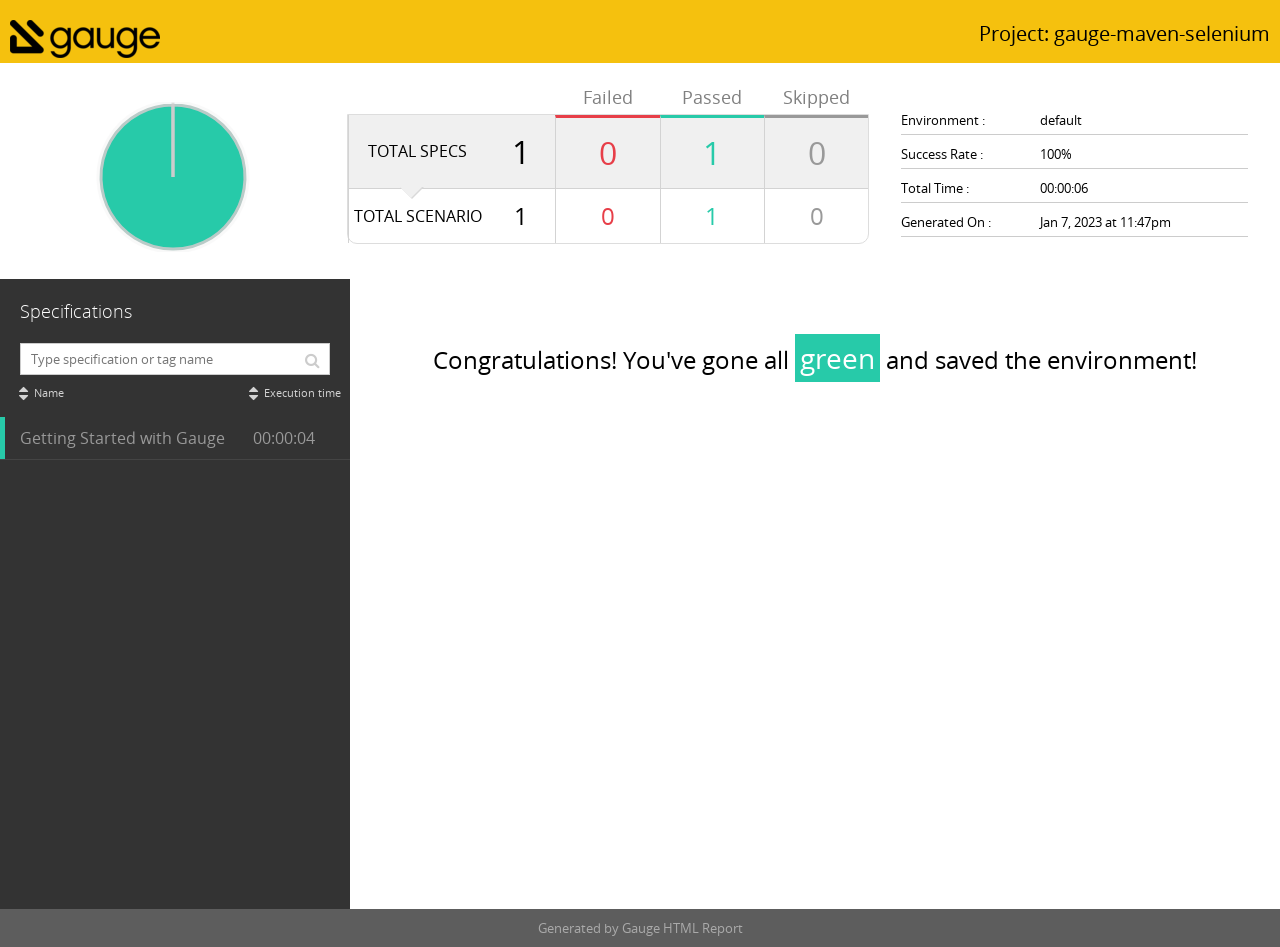
==== commit fa017e62: "init" ====
--- a/reports/html-report/index.html
+++ b/reports/html-report/index.html
@@ -1,153 +1,151 @@
-
-	
-	
-  <!doctype html>
-  <html><head>
-    <meta http-equiv="X-UA-Compatible" content="IE=9; IE=8; IE=7; IE=EDGE" />
-    <meta charset="utf-8" />
+<!doctype html>
+<html>
+<head>
+    <meta content="IE=9; IE=8; IE=7; IE=EDGE" http-equiv="X-UA-Compatible"/>
+    <meta charset="utf-8"/>
     <title>Gauge Test Results</title>
-    <link rel="shortcut icon" type="image/x-icon" href="images/favicon.ico">
-    <link rel="stylesheet" type="text/css" href="css/open-sans.css">
-    <link rel="stylesheet" type="text/css" href="css/font-awesome.css">
-    <link rel="stylesheet" type="text/css" href="css/normalize.css" />
-    <link rel="stylesheet" type="text/css" href="css/style.css" />
-  </head>
-  <body>
-  <header class="top">
+    <link href="images/favicon.ico" rel="shortcut icon" type="image/x-icon">
+    <link href="css/open-sans.css" rel="stylesheet" type="text/css">
+    <link href="css/font-awesome.css" rel="stylesheet" type="text/css">
+    <link href="css/normalize.css" rel="stylesheet" type="text/css"/>
+    <link href="css/style.css" rel="stylesheet" type="text/css"/>
+</head>
+<body>
+<header class="top">
     <div class="header">
-      <div class="container">
-        <div class="logo">
-          <a href="."><img src="images/gaugeLogo.png" alt="Report logo"></a>
+        <div class="container">
+            <div class="logo">
+                <a href="."><img alt="Report logo" src="images/gaugeLogo.png"></a>
+            </div>
+            <h2 class="project">Project: gauge-maven-selenium</h2>
         </div>
-        <h2 class="project">Project: gauge-maven-selenium</h2>
-      </div>
     </div>
-  </header>
-  <main class="main-container">
-  <div class="container">
-
-	
-  <div class="report-overview">
-   
-  <div class="report_chart">
-    <div class="chart">
-      <svg id="pie-chart" data-results="0,1,0" data-total="1">
-        <path class="status failed" />
-        <path class="shadow failed" data-status="failed"><title>Failed: 0/1</title></path>
-        <path class="status passed" />
-        <path class="shadow passed" data-status="passed"><title>Passed: 1/1</title></path>
-        <path class="status skipped" />
-        <path class="shadow skipped" data-status="skipped"><title>Skipped: 0/1</title></path>
-      </svg>
-    </div>
-  </div>
-
-   
-  <div class="report_test-results">
-    <div class="report_test-result specs">
-        <div class="total-specs" title="Filter all specs"><span class="txt">Total specs</span><span class="value">1</span></div>
-        <div class="fail spec-filter" data-status="failed" title="Filter failed specs"><span class="value">0</span></div>
-        <div class="pass spec-filter" data-status="passed" title="Filter passed specs"><span class="value">1</span></div>
-        <div class="skip spec-filter" data-status="skipped" title="Filter skipped specs"><span class="value">0</span></div>
-    </div>
-    <div class="report_test-result scenarios">
-        <div class="total-scenarios"><span class="txt">Total scenario</span><span class="value">1</span></div>
-        <div class="fail scenario-stats" data-status="failed"><span class="value">0</span></div>
-        <div class="pass scenario-stats" data-status="passed"><span class="value">1</span></div>
-        <div class="skip scenario-stats" data-status="skipped"><span class="value">0</span></div>
-    </div>
-  </div>
-
-    <div class="report_details">
-      
-  <ul>
-    <li>
-      <label>Environment </label>
-      <span>default</span>
-    </li>
-    
-    <li>
-      <label>Success Rate </label>
-      <span>100%</span>
-    </li>
-    <li>
-      <label>Total Time </label>
-      <span>00:00:06</span>
-    </li>
-    <li>
-      <label>Generated On </label>
-      <span>Jan 7, 2023 at 11:47pm</span>
-    </li>
-  </ul>
-
-      
-  
-
-      
-  
-  
+</header>
+<main class="main-container">
+    <div class="container">
 
 
+        <div class="report-overview">
+
+            <div class="report_chart">
+                <div class="chart">
+                    <svg data-results="0,1,0" data-total="1" id="pie-chart">
+                        <path class="status failed"/>
+                        <path class="shadow failed" data-status="failed"><title>Failed: 0/1</title></path>
+                        <path class="status passed"/>
+                        <path class="shadow passed" data-status="passed"><title>Passed: 1/1</title></path>
+                        <path class="status skipped"/>
+                        <path class="shadow skipped" data-status="skipped"><title>Skipped: 0/1</title></path>
+                    </svg>
+                </div>
+            </div>
+
+
+            <div class="report_test-results">
+                <div class="report_test-result specs">
+                    <div class="total-specs" title="Filter all specs"><span class="txt">Total specs</span><span
+                            class="value">1</span></div>
+                    <div class="fail spec-filter" data-status="failed" title="Filter failed specs"><span
+                            class="value">0</span></div>
+                    <div class="pass spec-filter" data-status="passed" title="Filter passed specs"><span
+                            class="value">1</span></div>
+                    <div class="skip spec-filter" data-status="skipped" title="Filter skipped specs"><span
+                            class="value">0</span></div>
+                </div>
+                <div class="report_test-result scenarios">
+                    <div class="total-scenarios"><span class="txt">Total scenario</span><span class="value">1</span>
+                    </div>
+                    <div class="fail scenario-stats" data-status="failed"><span class="value">0</span></div>
+                    <div class="pass scenario-stats" data-status="passed"><span class="value">1</span></div>
+                    <div class="skip scenario-stats" data-status="skipped"><span class="value">0</span></div>
+                </div>
+            </div>
+
+            <div class="report_details">
+
+                <ul>
+                    <li>
+                        <label>Environment </label>
+                        <span>default</span>
+                    </li>
+
+                    <li>
+                        <label>Success Rate </label>
+                        <span>100%</span>
+                    </li>
+                    <li>
+                        <label>Total Time </label>
+                        <span>00:00:06</span>
+                    </li>
+                    <li>
+                        <label>Generated On </label>
+                        <span>Jan 7, 2023 at 11:47pm</span>
+                    </li>
+                </ul>
+
+
+            </div>
+        </div>
+
+
+        <div class="specifications">
+
+
+            <aside class="sidebar">
+                <h3 class="title">Specifications</h3>
+                <div class="searchbar">
+                    <input id="searchSpecifications" placeholder="Type specification or tag name" type="text"/>
+                    <i class="fa fa-search"></i>
+                </div>
+                <div class="specs-sorting">
+                    <div class="sort sort-specs-name" data-sort-by="specs-name"><span class="sort-icons"><i
+                            class="fa fa-caret-up"></i><i class="fa fa-caret-down"></i></span><span>Name</span></div>
+                    <div class="sort sort-execution-time" data-sort-by="execution-time"><span class="sort-icons"><i
+                            class="fa fa-caret-up"></i><i
+                            class="fa fa-caret-down"></i></span><span>Execution time</span></div>
+                </div>
+                <div id="listOfSpecifications">
+                    <ul class="spec-list" id="scenarios">
+
+                        <a href="specs/example.html">
+
+                            <li class="passed spec-name">
+
+                                <span class="scenarioname" id="scenarioName">Getting Started with Gauge</span>
+                                <span class="time" id="time">00:00:04</span>
+                            </li>
+                        </a>
+
+                    </ul>
+                </div>
+            </aside>
+
+
+            <div class="congratulations details">
+                <p>Congratulations! You've gone all <span class="green">green</span> and saved the environment!</p>
+            </div>
+
+        </div>
     </div>
-  </div>
+</main>
 
-	
-  <div class="specifications">
-  
-  
-    <aside class="sidebar">
-      <h3 class="title">Specifications</h3>
-      <div class="searchbar">
-        <input id="searchSpecifications" placeholder="Type specification or tag name" type="text" />
-        <i class="fa fa-search"></i>
-      </div>
-      <div class="specs-sorting">
-        <div class="sort sort-specs-name" data-sort-by="specs-name"><span class="sort-icons"><i class="fa fa-caret-up"></i><i class="fa fa-caret-down"></i></span><span>Name</span></div>
-        <div class="sort sort-execution-time" data-sort-by="execution-time"><span class="sort-icons"><i class="fa fa-caret-up"></i><i class="fa fa-caret-down"></i></span><span>Execution time</span></div>
-      </div>
-      <div id="listOfSpecifications">
-        <ul id="scenarios" class="spec-list">
-        
-          <a href="specs/example.html">
-             
-              <li class="passed spec-name">
-            
-              <span id="scenarioName" class="scenarioname">Getting Started with Gauge</span>
-              <span id="time" class="time">00:00:04</span>
-            </li>
-          </a>
-          
-        </ul>
-      </div>
-    </aside>
-  
+<footer class="footer">
+    <div class="container">
+        <p>Generated by Gauge HTML Report</p>
+    </div>
+</footer>
 
-	
-    <div class="congratulations details">
-      <p>Congratulations! You've gone all <span class="green">green</span> and saved the environment!</p>
-    </div>
-	
- 	</div>
- 	</div>
-	</main>
-	
-  <footer class="footer">
-    <div class="container">
-      <p>Generated by Gauge HTML Report</p>
-    </div>
-  </footer>
 
-	
-    <script type="text/javascript">
-      var loadingImage = "images/loading.gif";
-      var closeButton = "images/close.gif";
-    </script>
-    <script src="js/lightbox.js"></script>
-    <script src="js/jquery-3.1.0.min.js" type="text/javascript"></script>
-    <script src="js/auto-complete.min.js" type="text/javascript"></script>
-    <script src="js/clipboard.min.js" type="text/javascript"></script>
-    <script src="js/search_index.js" type="text/javascript"></script>
-    <script src="js/main.js" type="text/javascript"></script>
-    </body>
-  </html>
+<script type="text/javascript">
+  var loadingImage = "images/loading.gif";
+  var closeButton = "images/close.gif";
+</script>
+<script src="js/lightbox.js"></script>
+<script src="js/jquery-3.1.0.min.js" type="text/javascript"></script>
+<script src="js/auto-complete.min.js" type="text/javascript"></script>
+<script src="js/clipboard.min.js" type="text/javascript"></script>
+<script src="js/search_index.js" type="text/javascript"></script>
+<script src="js/main.js" type="text/javascript"></script>
+</body>
+</html>
 
--- a/reports/html-report/css/open-sans.css
+++ b/reports/html-report/css/open-sans.css
@@ -4,7 +4,9 @@
   src: url("../fonts/open-sans/Light/OpenSans-Light.eot?v=1.1.0");
   src: url("../fonts/open-sans/Light/OpenSans-Light.eot?#iefix&v=1.1.0") format("embedded-opentype"), url("../fonts/open-sans/Light/OpenSans-Light.woff2?v=1.1.0") format("woff2"), url("../fonts/open-sans/Light/OpenSans-Light.woff?v=1.1.0") format("woff"), url("../fonts/open-sans/Light/OpenSans-Light.ttf?v=1.1.0") format("truetype"), url("../fonts/open-sans/Light/OpenSans-Light.svg?v=1.1.0#Light") format("svg");
   font-weight: 300;
-  font-style: normal; }
+  font-style: normal;
+}
+
 /* END Light */
 /* BEGIN Regular */
 @font-face {
@@ -12,7 +14,9 @@
   src: url("../fonts/open-sans/Regular/OpenSans-Regular.eot?v=1.1.0");
   src: url("../fonts/open-sans/Regular/OpenSans-Regular.eot?#iefix&v=1.1.0") format("embedded-opentype"), url("../fonts/open-sans/Regular/OpenSans-Regular.woff2?v=1.1.0") format("woff2"), url("../fonts/open-sans/Regular/OpenSans-Regular.woff?v=1.1.0") format("woff"), url("../fonts/open-sans/Regular/OpenSans-Regular.ttf?v=1.1.0") format("truetype"), url("../fonts/open-sans/Regular/OpenSans-Regular.svg?v=1.1.0#Regular") format("svg");
   font-weight: normal;
-  font-style: normal; }
+  font-style: normal;
+}
+
 /* END Regular */
 /* BEGIN Italic */
 @font-face {
@@ -20,7 +24,9 @@
   src: url("../fonts/open-sans/Italic/OpenSans-Italic.eot?v=1.1.0");
   src: url("../fonts/open-sans/Italic/OpenSans-Italic.eot?#iefix&v=1.1.0") format("embedded-opentype"), url("../fonts/open-sans/Italic/OpenSans-Italic.woff2?v=1.1.0") format("woff2"), url("../fonts/open-sans/Italic/OpenSans-Italic.woff?v=1.1.0") format("woff"), url("../fonts/open-sans/Italic/OpenSans-Italic.ttf?v=1.1.0") format("truetype"), url("../fonts/open-sans/Italic/OpenSans-Italic.svg?v=1.1.0#Italic") format("svg");
   font-weight: normal;
-  font-style: italic; }
+  font-style: italic;
+}
+
 /* END Italic */
 /* BEGIN Bold */
 @font-face {
@@ -28,7 +34,9 @@
   src: url("../fonts/open-sans/Bold/OpenSans-Bold.eot?v=1.1.0");
   src: url("../fonts/open-sans/Bold/OpenSans-Bold.eot?#iefix&v=1.1.0") format("embedded-opentype"), url("../fonts/open-sans/Bold/OpenSans-Bold.woff2?v=1.1.0") format("woff2"), url("../fonts/open-sans/Bold/OpenSans-Bold.woff?v=1.1.0") format("woff"), url("../fonts/open-sans/Bold/OpenSans-Bold.ttf?v=1.1.0") format("truetype"), url("../fonts/open-sans/Bold/OpenSans-Bold.svg?v=1.1.0#Bold") format("svg");
   font-weight: bold;
-  font-style: normal; }
+  font-style: normal;
+}
+
 /* END Bold */
 /* BEGIN Bold Italic */
 @font-face {
@@ -36,5 +44,7 @@
   src: url("../fonts/open-sans/BoldItalic/OpenSans-BoldItalic.eot?v=1.1.0");
   src: url("../fonts/open-sans/BoldItalic/OpenSans-BoldItalic.eot?#iefix&v=1.1.0") format("embedded-opentype"), url("../fonts/open-sans/BoldItalic/OpenSans-BoldItalic.woff2?v=1.1.0") format("woff2"), url("../fonts/open-sans/BoldItalic/OpenSans-BoldItalic.woff?v=1.1.0") format("woff"), url("../fonts/open-sans/BoldItalic/OpenSans-BoldItalic.ttf?v=1.1.0") format("truetype"), url("../fonts/open-sans/BoldItalic/OpenSans-BoldItalic.svg?v=1.1.0#BoldItalic") format("svg");
   font-weight: bold;
-  font-style: italic; }
+  font-style: italic;
+}
+
 /* END Bold Italic */
--- a/reports/html-report/css/style.css
+++ b/reports/html-report/css/style.css
@@ -3,744 +3,748 @@
  *  Licensed under the Apache License, Version 2.0
  *  See LICENSE in the project root for license information.
  *----------------------------------------------------------------*/
- 
+
 * {
-    box-sizing: border-box;
+  box-sizing: border-box;
 }
 
 :root {
-    --fail-color: #e73e48;
-    --pass-color: #27caa9;
-    --skip-color: #999999
+  --fail-color: #e73e48;
+  --pass-color: #27caa9;
+  --skip-color: #999999
 }
 
 body {
-    font-family: 'Open Sans', sans-serif;
-    font-size: 16px;
-    font-weight: 400;
-    margin: 0;
-    padding: 0;
-    outline: 0;
-    background: #5d5d5d;
+  font-family: 'Open Sans', sans-serif;
+  font-size: 16px;
+  font-weight: 400;
+  margin: 0;
+  padding: 0;
+  outline: 0;
+  background: #5d5d5d;
 }
 
 p {
-    margin: 10px 0;
+  margin: 10px 0;
 }
 
 blockquote {
-	font-style: italic;
-	border-left: 0.25rem solid #333;
-	margin-left: 0;
-	padding-left: 1rem;
+  font-style: italic;
+  border-left: 0.25rem solid #333;
+  margin-left: 0;
+  padding-left: 1rem;
 }
 
 .container {
-    margin: 0 auto;
-    background: #fff;
-    padding-top: 1rem;
+  margin: 0 auto;
+  background: #fff;
+  padding-top: 1rem;
 }
 
 .container:after {
-    content: "";
-    display: table;
-    clear: both;
+  content: "";
+  display: table;
+  clear: both;
 }
 
 header.top {
-    background: #f5c10e;
+  background: #f5c10e;
 }
 
 header.top:after {
-    content: "";
-    display: table;
-    clear: both;
+  content: "";
+  display: table;
+  clear: both;
 }
 
 header.top .container {
-    background: inherit;
+  background: inherit;
 }
 
 header.top .container {
-    padding-top: 10px;
-    display: flex;
-    flex-direction: column;
+  padding-top: 10px;
+  display: flex;
+  flex-direction: column;
 }
 
 header.top .logo {
-    float: none;
-    margin: 10px 10px 0 10px;
+  float: none;
+  margin: 10px 10px 0 10px;
 }
 
 header.top .project {
-    float: none;
-    margin: 0 10px 10px 10px;
-    text-align: left;
-    font-size: 1rem;
-    font-weight: 400;
+  float: none;
+  margin: 0 10px 10px 10px;
+  text-align: left;
+  font-size: 1rem;
+  font-weight: 400;
 }
 
 .value {
-    text-align: left;
-    font-size: 2rem;
+  text-align: left;
+  font-size: 2rem;
 }
 
 .report-overview {
-    display: -webkit-box;
-    display: -webkit-flex;
-    display: -ms-flexbox;
-    display: flex;
-    -webkit-box-align: center;
-    -webkit-align-items: center;
-    -ms-flex-align: center;
-    align-items: center;
-    flex-direction: column;
+  display: -webkit-box;
+  display: -webkit-flex;
+  display: -ms-flexbox;
+  display: flex;
+  -webkit-box-align: center;
+  -webkit-align-items: center;
+  -ms-flex-align: center;
+  align-items: center;
+  flex-direction: column;
 }
 
 .report-overview:after {
-    content: "";
-    display: table;
-    clear: both;
+  content: "";
+  display: table;
+  clear: both;
 }
 
 .report-overview > div {
-    flex: 1;
-}
+  flex: 1;
+}
+
 .report-overview .report_test-results {
-    flex: 1.5;
+  flex: 1.5;
 }
 
 .report_chart {
-    display: -webkit-box;
-    display: -webkit-flex;
-    display: -ms-flexbox;
-    display: flex;
-    -webkit-box-align: center;
-    -webkit-align-items: center;
-    -ms-flex-align: center;
-    align-items: center;
-    flex-direction: column;
-    width: 100%;
+  display: -webkit-box;
+  display: -webkit-flex;
+  display: -ms-flexbox;
+  display: flex;
+  -webkit-box-align: center;
+  -webkit-align-items: center;
+  -ms-flex-align: center;
+  align-items: center;
+  flex-direction: column;
+  width: 100%;
 }
 
 .report_chart > div {
-    float: none;
+  float: none;
 }
 
 .report_chart .chart {
-    width: 100%;
-    padding-left: 0;
-    text-align: center;
-    display: none;
-}
-
-.report_test-result.scenarios .total-specs .value,  .report_test-result.scenarios .value {
-    font-size: 1.5rem;
-    text-align: center;
+  width: 100%;
+  padding-left: 0;
+  text-align: center;
+  display: none;
+}
+
+.report_test-result.scenarios .total-specs .value, .report_test-result.scenarios .value {
+  font-size: 1.5rem;
+  text-align: center;
 }
 
 .report_test-result .total-specs span,
 .report_test-results ul,
 .report_test-results .value {
-    text-align: center;
-    display: block;
+  text-align: center;
+  display: block;
 }
 
 .txt {
-    text-align: right;
-    text-transform: uppercase;
-    display: block;
+  text-align: right;
+  text-transform: uppercase;
+  display: block;
 }
 
 .report_test-results {
-    width: 100%;
-    position: relative;
+  width: 100%;
+  position: relative;
 }
 
 .report_test-results ul {
-    list-style-type: none;
-    margin: 0;
-    padding: 0;
-}
-
-.report-overview .report_test-results ul li{
-    padding: 0.75rem;
-    margin: 1rem 0.25rem;
+  list-style-type: none;
+  margin: 0;
+  padding: 0;
+}
+
+.report-overview .report_test-results ul li {
+  padding: 0.75rem;
+  margin: 1rem 0.25rem;
 }
 
 .report-overview .report_test-results ul li,
 .report_test-result .total-specs {
-    display: inline-block;
-    cursor: pointer;
-    /*background-color: #f9f9f9;*/
-    transition: background-color 0.75s;
+  display: inline-block;
+  cursor: pointer;
+  /*background-color: #f9f9f9;*/
+  transition: background-color 0.75s;
 }
 
 .report_details {
-    width: 100%;
-    margin: 10px 0 0 0;
-    padding: 10px;
+  width: 100%;
+  margin: 10px 0 0 0;
+  padding: 10px;
 }
 
 .report_details ul {
-    list-style-type: none;
-    margin: 0;
-    padding: 0;
-    display: flex;
-    flex-direction: column;
+  list-style-type: none;
+  margin: 0;
+  padding: 0;
+  display: flex;
+  flex-direction: column;
 }
 
 .report_details ul > li {
-    display: flex;
-    flex-direction: row;
+  display: flex;
+  flex-direction: row;
 }
 
 .report_details .suite_messages {
-    overflow-y: scroll;
-    max-height: 100px;
-    background-color: #ccc;
-    font-family:  Courier New;
+  overflow-y: scroll;
+  max-height: 100px;
+  background-color: #ccc;
+  font-family: Courier New;
 }
 
 .report_details .suite_messages .message_separator {
-    text-align: center;
+  text-align: center;
 }
 
 .report_details .suite_messages .step-message {
-    padding: 0px 0px 0px 10px;
+  padding: 0px 0px 0px 10px;
 }
 
 .report_details .suite_messages .step-message p:before {
-    content: "$";
-    padding-right: 5px;
-    font-weight: bold;
+  content: "$";
+  padding-right: 5px;
+  font-weight: bold;
 }
 
 .report_details .suite_screenshots {
-    overflow-y: scroll;
-    max-height: 100px;
-    background-color:#ccc;
+  overflow-y: scroll;
+  max-height: 100px;
+  background-color: #ccc;
 }
 
 .report_details label, .report_details span {
-    margin-bottom: 10px;
-    font-size: 0.8rem;
+  margin-bottom: 10px;
+  font-size: 0.8rem;
 }
 
 .report_details label {
-    clear: both;
-    text-align: right;
-    padding-right: 10px;
-    width: 50%;
+  clear: both;
+  text-align: right;
+  padding-right: 10px;
+  width: 50%;
 }
 
 .report_details label:after {
-    content: ":";
+  content: ":";
 }
 
 .report_details span {
-    position: relative;
-    margin-left: 0;
-    text-align: left;
-    flex-grow: 1;
+  position: relative;
+  margin-left: 0;
+  text-align: left;
+  flex-grow: 1;
 }
 
 .report_details span,
 .report_details label {
-    padding-bottom: 5px;
-    border-bottom: 1px solid #cccccc;
+  padding-bottom: 5px;
+  border-bottom: 1px solid #cccccc;
 }
 
 .fail .value {
-    color: var(--fail-color);
+  color: var(--fail-color);
 }
 
 .pass .value {
-    color: var(--pass-color);
+  color: var(--pass-color);
 }
 
 .skip .value {
-    color: var(--skip-color);
+  color: var(--skip-color);
 }
 
 .specifications {
-    background: #f5f5f5;
-    display: -webkit-box;
-    display: -webkit-flex;
-    display: -ms-flexbox;
-    display: flex;
-    flex-direction: column;
+  background: #f5f5f5;
+  display: -webkit-box;
+  display: -webkit-flex;
+  display: -ms-flexbox;
+  display: flex;
+  flex-direction: column;
 }
 
 .specifications:after {
-    content: "";
-    display: table;
-    clear: both;
+  content: "";
+  display: table;
+  clear: both;
 }
 
 .specifications .sidebar {
-    background: #333333;
-    color: #fff;
-    width: 100%;
+  background: #333333;
+  color: #fff;
+  width: 100%;
 }
 
 #listOfSpecifications {
-    max-height: 8rem;
-    overflow: scroll;
-    overflow-x: hidden;
+  max-height: 8rem;
+  overflow: scroll;
+  overflow-x: hidden;
 }
 
 .specifications .title {
-    font-weight: 300;
-    font-size: 1.125rem;
-    margin: 20px 20px 10px;
-    color: #fff;
-    display: none;
+  font-weight: 300;
+  font-size: 1.125rem;
+  margin: 20px 20px 10px;
+  color: #fff;
+  display: none;
 }
 
 .specifications .searchbar {
-    position: relative;
-    padding: 10px 20px;
+  position: relative;
+  padding: 10px 20px;
 }
 
 .specifications .searchbar input[type=text] {
-    width: 100%;
-    display: block;
-    line-height: 30px;
-    padding: 0 40px 0 10px;
-    font-size: 0.8rem;
-    color: #333333;
+  width: 100%;
+  display: block;
+  line-height: 30px;
+  padding: 0 40px 0 10px;
+  font-size: 0.8rem;
+  color: #333333;
 }
 
 .specifications .searchbar .fa {
-    position: absolute;
-    color: #cccccc;
-    right: 30px;
-    top: 20px;
-}
+  position: absolute;
+  color: #cccccc;
+  right: 30px;
+  top: 20px;
+}
+
 .spec-screenshot-container {
-    max-width: 16.66%;
-    max-height: 16.66%;
-}
+  max-width: 16.66%;
+  max-height: 16.66%;
+}
+
 .spec-list {
-    list-style-type: none;
-    margin: 0;
-    padding: 0;
+  list-style-type: none;
+  margin: 0;
+  padding: 0;
 }
 
 .spec-list li {
-    width: 100%;
-    padding: 10px 20px;
-    border-bottom: 1px solid #444;
-    color: #999999;
-    position: relative;
-    -webkit-transition: all 0.3s ease;
-    transition: all 0.3s ease;
-    background: transparent;
-    cursor: pointer;
+  width: 100%;
+  padding: 10px 20px;
+  border-bottom: 1px solid #444;
+  color: #999999;
+  position: relative;
+  -webkit-transition: all 0.3s ease;
+  transition: all 0.3s ease;
+  background: transparent;
+  cursor: pointer;
 }
 
 .spec-list li:after {
-    content: "";
-    display: table;
-    clear: both;
+  content: "";
+  display: table;
+  clear: both;
 }
 
 .spec-list li .scenarioname {
-    float: left;
-    width: 75%;
-    padding-right: 0.5rem;
-    overflow: hidden;
-    text-overflow: ellipsis;
+  float: left;
+  width: 75%;
+  padding-right: 0.5rem;
+  overflow: hidden;
+  text-overflow: ellipsis;
 }
 
 .spec-list li .scenarioname:hover {
-    overflow-wrap: break-word;
-    overflow: visible;
+  overflow-wrap: break-word;
+  overflow: visible;
 }
 
 .spec-list li .time {
-    width: 25%;
-    float: right;
+  width: 25%;
+  float: right;
 }
 
 .spec-list li.selected, .spec-list li:hover {
-    background: #1a1a1a;
-    color: #fff;
-    -webkit-transition: all 0.3s ease;
-    transition: all 0.3s ease;
+  background: #1a1a1a;
+  color: #fff;
+  -webkit-transition: all 0.3s ease;
+  transition: all 0.3s ease;
 }
 
 .spec-list li.passed:before {
-    content: "";
-    width: 5px;
-    height: 100%;
-    background: #27caa9;
-    position: absolute;
-    left: 0;
-    top: 0;
+  content: "";
+  width: 5px;
+  height: 100%;
+  background: #27caa9;
+  position: absolute;
+  left: 0;
+  top: 0;
 }
 
 .spec-list li.failed:before {
-    content: "";
-    width: 5px;
-    height: 100%;
-    background: #e73e48;
-    position: absolute;
-    left: 0;
-    top: 0;
+  content: "";
+  width: 5px;
+  height: 100%;
+  background: #e73e48;
+  position: absolute;
+  left: 0;
+  top: 0;
 }
 
 .spec-list li.skipped:before {
-    content: "";
-    width: 5px;
-    height: 100%;
-    background: #cccccc;
-    position: absolute;
-    left: 0;
-    top: 0;
+  content: "";
+  width: 5px;
+  height: 100%;
+  background: #cccccc;
+  position: absolute;
+  left: 0;
+  top: 0;
 }
 
 .spec-list li.errored:before {
-    content: "";
-    width: 5px;
-    height: 100%;
-    background: #f00;
-    position: absolute;
-    left: 0;
-    top: 0;
+  content: "";
+  width: 5px;
+  height: 100%;
+  background: #f00;
+  position: absolute;
+  left: 0;
+  top: 0;
 }
 
 .spec-list li.selected:before {
-    content: "";
-    width: 10px;
-    -webkit-transition: all 0.2s ease;
-    transition: all 0.2s ease;
+  content: "";
+  width: 10px;
+  -webkit-transition: all 0.2s ease;
+  transition: all 0.2s ease;
 }
 
 #specificationContainer {
-    border-top: 0.25rem solid #cccccc;
+  border-top: 0.25rem solid #cccccc;
 }
 
 .details {
-    -webkit-flex-grow: 1;
-    -moz-flex-grow: 1;
-    flex-grow: 1;
-    padding: 0 0px 50px 0;
-    background-color: #ffffff;
+  -webkit-flex-grow: 1;
+  -moz-flex-grow: 1;
+  flex-grow: 1;
+  padding: 0 0px 50px 0;
+  background-color: #ffffff;
 }
 
 .details:after {
-    content: "";
-    display: table;
-    clear: both;
+  content: "";
+  display: table;
+  clear: both;
 }
 
 .details .content {
-    padding: 0.5rem;
-    background: #fff;
-    font-size: 0.9rem;
+  padding: 0.5rem;
+  background: #fff;
+  font-size: 0.9rem;
 }
 
 .details .content:after {
-    content: "";
-    display: table;
-    clear: both;
+  content: "";
+  display: table;
+  clear: both;
 }
 
 .details table {
-    border-collapse: collapse;
-    border: 1px solid #cccccc;
-    border-bottom: 0;
-    border-right: 0;
-    min-width: 25%;
+  border-collapse: collapse;
+  border: 1px solid #cccccc;
+  border-bottom: 0;
+  border-right: 0;
+  min-width: 25%;
 }
 
 .details table td, .details table th {
-    border-bottom: 1px solid #cccccc;
-    border-right: 1px solid #cccccc;
-    padding: 10px;
+  border-bottom: 1px solid #cccccc;
+  border-right: 1px solid #cccccc;
+  padding: 10px;
 }
 
 .details table th {
-    background: #cccccc;
+  background: #cccccc;
 }
 
 .details .data-table {
-    border-collapse: collapse;
-    border: 1px solid #cccccc;
-    border-bottom: 0;
-    border-right: 0;
-    margin-bottom: 1.75rem;
+  border-collapse: collapse;
+  border: 1px solid #cccccc;
+  border-bottom: 0;
+  border-right: 0;
+  margin-bottom: 1.75rem;
 }
 
 .details .data-table td {
-    color: #000000;
-    border-bottom: none;
-    border-right: none;
-    padding: 0.5rem 1rem;
-    cursor: pointer;
-    opacity: 0.75;
+  color: #000000;
+  border-bottom: none;
+  border-right: none;
+  padding: 0.5rem 1rem;
+  cursor: pointer;
+  opacity: 0.75;
 }
 
 .data-table tr.passed td {
-    background-color: #27CAA9;
+  background-color: #27CAA9;
 }
 
 .data-table tr.failed td {
-    background-color: #E73E48;
-    color: #ffffff;
+  background-color: #E73E48;
+  color: #ffffff;
 }
 
 .data-table tr.skipped td {
-    background-color: #999999;
-    color: #000000;
+  background-color: #999999;
+  color: #000000;
 }
 
 .data-table tr.selected td {
-    opacity: 1;
+  opacity: 1;
 }
 
 .data-table tr.selected td:first-child {
-    border-left: 4px solid #0085C9;
+  border-left: 4px solid #0085C9;
 }
 
 .data-table tr:hover td {
-    opacity: 0.9;
+  opacity: 0.9;
 }
 
 .curr-spec {
-    padding: 10px 20px;
-    color: #fff;
-    background: #1a1a1a;
+  padding: 10px 20px;
+  color: #fff;
+  background: #1a1a1a;
 }
 
 .curr-spec:after {
-    content: "";
-    display: table;
-    clear: both;
+  content: "";
+  display: table;
+  clear: both;
 }
 
 .curr-spec .spec-head {
-    margin: 10px 20px 10px 0;
-    font-weight: 300;
-    font-size: 1.5rem;
+  margin: 10px 20px 10px 0;
+  font-weight: 300;
+  font-size: 1.5rem;
 }
 
 .curr-spec .time {
-    font-size: 1rem;
-    margin-top: 20px;
-    color: #cccccc;
-    float: left;
+  font-size: 1rem;
+  margin-top: 20px;
+  color: #cccccc;
+  float: left;
 }
 
 .curr-spec .tags {
-    clear: both;
-    color: #cccccc;
+  clear: both;
+  color: #cccccc;
 }
 
 .curr-spec .tags strong {
-    color: #fff;
-    font-size: 0.8rem;
+  color: #fff;
+  font-size: 0.8rem;
 }
 
 /* TODO: remove class curr-spec */
 .curr-spec .tags span:last-child:after {
-    content: "";
+  content: "";
 }
 
 /* TODO: remove class curr-spec */
 .curr-spec .tags span:after {
-    content: ",";
+  content: ",";
 }
 
 .curr-spec p {
-    margin: 0 0 10px 0;
+  margin: 0 0 10px 0;
 }
 
 .scenario-container {
-    background: #fff;
-    margin: 20px 0;
-    position: relative;
-    padding-bottom: 1px;
+  background: #fff;
+  margin: 20px 0;
+  position: relative;
+  padding-bottom: 1px;
 }
 
 .scenario-container.passed:before {
-    content: "";
-    width: 30px;
-    height: 30px;
-    border-radius: 50%;
-    background: #27caa9;
-    display: block;
-    position: absolute;
+  content: "";
+  width: 30px;
+  height: 30px;
+  border-radius: 50%;
+  background: #27caa9;
+  display: block;
+  position: absolute;
 }
 
 .scenario-container.failed:before {
-    content: "";
-    width: 30px;
-    height: 30px;
-    border-radius: 50%;
-    background: #e73e48;
-    display: block;
-    position: absolute;
+  content: "";
+  width: 30px;
+  height: 30px;
+  border-radius: 50%;
+  background: #e73e48;
+  display: block;
+  position: absolute;
 }
 
 .scenario-container.skipped:before {
-    content: "";
-    width: 30px;
-    height: 30px;
-    border-radius: 50%;
-    background: #a1a1a1;
-    display: block;
-    position: absolute;
+  content: "";
+  width: 30px;
+  height: 30px;
+  border-radius: 50%;
+  background: #a1a1a1;
+  display: block;
+  position: absolute;
 }
 
 .scenario-container .passed {
-    position: relative;
+  position: relative;
 }
 
 .scenario-container .passed:before {
-    content: "";
-    width: 5px;
-    height: 100%;
-    background: #27caa9;
-    position: absolute;
-    left: 0;
-    top: 0;
+  content: "";
+  width: 5px;
+  height: 100%;
+  background: #27caa9;
+  position: absolute;
+  left: 0;
+  top: 0;
 }
 
 .scenario-container .passed ul {
-    list-style-type: none;
-    margin: 0;
-    padding: 0;
+  list-style-type: none;
+  margin: 0;
+  padding: 0;
 }
 
 .scenario-container .failed {
-    position: relative;
+  position: relative;
 }
 
 .scenario-container .failed:before {
-    content: "";
-    width: 5px;
-    height: 100%;
-    background: #e73e48;
-    position: absolute;
-    left: 0;
-    top: 0;
+  content: "";
+  width: 5px;
+  height: 100%;
+  background: #e73e48;
+  position: absolute;
+  left: 0;
+  top: 0;
 }
 
 .scenario-container .not-executed {
-    border-left: 5px solid #a1a1a1;
-    margin-top: 20px;
+  border-left: 5px solid #a1a1a1;
+  margin-top: 20px;
 }
 
 .scenario-container .not-executed .step {
-    color: #a1a1a1;
+  color: #a1a1a1;
 }
 
 .scenario-head {
-    margin-left: 40px;
-    margin-bottom: 20px;
+  margin-left: 40px;
+  margin-bottom: 20px;
 }
 
 .scenario-head .head {
-    margin: 5px 0 10px 0;
-    display: inline-block;
+  margin: 5px 0 10px 0;
+  display: inline-block;
 }
 
 .scenario-head .time {
-    display: inline-block;
-    font-size: 0.8rem;
-    color: #999999;
+  display: inline-block;
+  font-size: 0.8rem;
+  color: #999999;
 }
 
 .scenario-head .tags {
-    margin: 0 0 10px 0;
+  margin: 0 0 10px 0;
 }
 
 .scenario-retry-count {
-    padding: 5px;
-    background-color: yellow
+  padding: 5px;
+  background-color: yellow
 }
 
 .step {
-    list-style-type: none;
-    margin: 0;
-    padding: 0;
-    color: #333333;
+  list-style-type: none;
+  margin: 0;
+  padding: 0;
+  color: #333333;
 }
 
 .step ul {
-    list-style-type: none;
-    margin: 0;
-    padding: 0;
+  list-style-type: none;
+  margin: 0;
+  padding: 0;
 }
 
 .step li {
-    padding: 0.5rem;
-    border: 1px solid #cccccc;
-    margin-bottom: 10px;
+  padding: 0.5rem;
+  border: 1px solid #cccccc;
+  margin-bottom: 10px;
 }
 
 .step li:last-child {
-    margin-bottom: 0;
-}
+  margin-bottom: 0;
+}
+
 .step li:first-child {
-    margin-top: 10px;
+  margin-top: 10px;
 }
 
 .step li.pass {
-    border-left: 5px solid #27caa9;
+  border-left: 5px solid #27caa9;
 }
 
 .step li.fail {
-    border-left: 5px solid #e73e48;
+  border-left: 5px solid #e73e48;
 }
 
 .step li.skip {
-    border-left: 5px solid #cccccc;
+  border-left: 5px solid #cccccc;
 }
 
 .step.context li {
-    border: 1px dashed #cccccc;
+  border: 1px dashed #cccccc;
 }
 
 #specificationContainer h2 {
-    margin-bottom: 10px;
+  margin-bottom: 10px;
 }
 
 .errored {
-    background-color: #ffda8b;
+  background-color: #ffda8b;
 }
 
 .context-step li {
-    font-style: italic;
-    border: 1px dashed #cccccc;
+  font-style: italic;
+  border: 1px dashed #cccccc;
 }
 
 input[type='text'] {
-    background-color: #fff;
-    border: 1px solid #ccc;
-    padding: 5px;
+  background-color: #fff;
+  border: 1px solid #ccc;
+  padding: 5px;
 }
 
 input[type='text']:focus {
-    box-shadow: 0 0 0px rgba(0, 0, 0, 0.5) inset;
-    background-color: white !important;
+  box-shadow: 0 0 0px rgba(0, 0, 0, 0.5) inset;
+  background-color: white !important;
 }
 
 .congratulations, .spec-click {
-    font-size: 1.5rem;
-    text-align: center;
-    display: block;
-    padding-top: 50px;
+  font-size: 1.5rem;
+  text-align: center;
+  display: block;
+  padding-top: 50px;
 }
 
 .congratulations .green {
-    background-color: #27caa9;
-    color: #ffffff;
-    font-size: 1.75rem;
-    padding: 0.3rem;
+  background-color: #27caa9;
+  color: #ffffff;
+  font-size: 1.75rem;
+  padding: 0.3rem;
 }
 
 .spec-click {
@@ -748,775 +752,826 @@
 }
 
 #listOfSpecifications .errored {
-    border-left: 10px solid #ffbf37;
-    background-color: lightgray;
+  border-left: 10px solid #ffbf37;
+  background-color: lightgray;
 }
 
 .concept-steps {
-    border-left: 2px dashed #eee;
-    padding-left: 20px;
-    display: none
+  border-left: 2px dashed #eee;
+  padding-left: 20px;
+  display: none
 }
 
 .not-executed li {
-    background: #fff;
+  background: #fff;
 }
 
 .skipped {
-    background-color: #ececec;
+  background-color: #ececec;
 }
 
 .inline-table {
-    margin: 10px 0px;
+  margin: 10px 0px;
 }
 
 .inline-table td {
-    background-color: #fff;
+  background-color: #fff;
 }
 
 
 footer .container {
-    background: transparent;
+  background: transparent;
+  text-align: center;
+  padding: 10px;
+}
+
+footer p {
+  margin: 0;
+  color: #aaaaaa;
+  font-size: 0.8rem;
+}
+
+.exception-container {
+  display: flex;
+  flex-direction: column;
+}
+
+.exception-container .exception {
+  flex-grow: 1;
+  min-width: 60%;
+}
+
+.stacktrace {
+  max-width: 100%;
+}
+
+.error {
+  width: 100%;
+}
+
+.screenshot-container {
+  position: relative;
+}
+
+.screenshot-container img {
+  max-width: 50%;
+}
+
+.execution-time {
+  margin: 10px 0 5px 0;
+  color: #999999;
+  font-style: italic;
+}
+
+.nvtooltip {
+  position: absolute;
+  background-color: rgba(255, 255, 255, 0.8);
+  margin-top: -40px;
+  padding: 10px;
+  border: 1px solid #cecece;
+}
+
+.nvtooltip h3 {
+  font-size: 1rem;
+  /*line-height: 24px;*/
+  margin: 0;
+  font-weight: bold;
+}
+
+.failure_container {
+  margin: 20px 0;
+}
+
+.error-container {
+  padding: 20px;
+  border-top: 1px solid #e73e48;
+  border-bottom: 1px solid #e73e48;
+  border-left: 5px solid #e73e48;
+  font-size: 0.9rem;
+  margin: 20px 0;
+  position: relative;
+}
+
+.toggle-show {
+  font-weight: bold;
+  cursor: pointer;
+  position: absolute;
+  top: 20px;
+  right: 0;
+  background-color: #fff;
+  color: #000;
+}
+
+/* Lightbox styles */
+
+#lightbox {
+  background-color: #eee;
+  margin-left: 10%;
+  padding: 1rem;
+  width: 80%;
+  max-height: 90%;
+  border-bottom: 2px solid #666;
+  border-right: 2px solid #666;
+}
+
+#lightboxDetails {
+  font-size: 0.8rem;
+  padding-top: 0.4rem;
+}
+
+#lightboxCaption {
+  float: left;
+}
+
+#keyboardMsg {
+  float: right;
+}
+
+#closeButton {
+  top: 5px;
+  right: 5px;
+}
+
+#lightbox img {
+  border: none;
+  clear: both;
+  max-width: 100%;
+  max-height: 100%;
+  text-align: center;
+}
+
+#overlay img {
+  border: none;
+}
+
+#overlay {
+  background-image: url(../images/overlay.png);
+}
+
+* html #overlay {
+  background-color: #333;
+  background-color: transparent;
+  background-image: url(../images/blank.gif);
+  filter: progid:DXImageTransform.Microsoft.AlphaImageLoader(src="../images/overlay.png", sizingMethod="scale");
+}
+
+
+/* End Lightbox styles */
+
+.collapse-messages-header {
+  cursor: pointer;
+  background: #ececec;
+  display: inline-block;
+  border-radius: 2px;
+  border: 1px solid #ccc;
+  margin: 0 0 0 1rem;
+  text-align: center;
+  font-size: 0.75rem;
+}
+
+.collapse-messages-header:active {
+  outline: 0;
+}
+
+.collapse-messages {
+  padding: 10px 0 0 20px;
+}
+
+.message-container {
+  display: flex;
+}
+
+.message-container i {
+  cursor: pointer;
+}
+
+.message-container .messages {
+  display: block;
+  background-color: #ccc;
+  margin-left: 5px;
+  font-family: Courier New;
+  box-shadow: 0 4px 8px 0 rgba(0, 0, 0, 0.2), 0 6px 20px 0 rgba(0, 0, 0, 0.19);
+}
+
+.message-container .messages .step-message {
+  padding: 0px 0px 0px 10px;
+}
+
+.message-container .messages .step-message p:before {
+  content: "$";
+  padding-right: 5px;
+  font-weight: bold;
+}
+
+.step .message-container {
+  margin-top: 5px;
+}
+
+.step-info {
+  margin-bottom: 1.5rem;
+}
+
+@media screen and (min-width: 1024px) {
+
+  header.top .container {
+    flex-direction: row;
+  }
+
+  header.top .logo {
+    flex-grow: 1;
+  }
+
+  header.top .project {
+    font-size: 1.25rem;
+    float: right;
+    margin: 10px;
+  }
+
+  .report-overview {
+    flex-direction: row;
+    flex-wrap: initial;
+  }
+
+  .report_chart {
+    flex-direction: row;
+    width: 40%;
+    border-bottom: none;
+  }
+
+  .report_chart .chart {
+    width: auto;
+    flex-grow: 1;
+    display: block;
+  }
+
+  .report_test-result .total-specs {
+    border-bottom: none;
+  }
+
+  .report_chart .active {
+    background-color: #ddd;
+  }
+
+  .report_test-result .total-specs span {
     text-align: center;
+  }
+
+  .report_test-results {
+    width: 50%;
+  }
+
+  .report_test-results ul {
+    text-align: left;
+    margin-left: 2rem;
+  }
+
+  .report_test-results ul li {
     padding: 10px;
-}
-
-footer p {
-    margin: 0;
-    color: #aaaaaa;
-    font-size: 0.8rem;
-}
-
-.exception-container {
+  }
+
+  .value {
+    text-align: right;
+  }
+
+  .report_details {
+    width: 30%;
+    padding: 0;
+    margin: 1rem;
+    padding: 1rem;
+  }
+
+  .report_details label {
+    text-align: left;
+    padding-right: 0;
+    width: 40%;
+  }
+
+  .report_details span {
+    width: 60%;
+  }
+
+  .specifications {
+    flex-direction: row;
+    min-height: 70vh;
+  }
+
+  .specifications .title {
+    display: block;
+  }
+
+  .specifications .sidebar {
+    min-width: 350px;
+    width: 350px;
+  }
+
+  .details .content {
+    padding: 0.5rem 1.5rem;
+  }
+
+  #listOfSpecifications {
+    max-height: 100%;
+    overflow: auto;
+  }
+
+  #specificationContainer {
+    margin-top: 0;
+    border-top: none;
+  }
+
+  .step li {
+    padding: 0.5rem 1rem;
+  }
+
+  .screenshot-container {
     display: flex;
-    flex-direction: column;
-}
-
-.exception-container .exception {
-    flex-grow: 1;
-    min-width: 60%;
-}
-
-.stacktrace {
+    flex-wrap: wrap;
+    width: 100%;
+    margin-top: 10px;
+    margin-left: 10px;
+  }
+
+  .scenario-container .screenshot {
+    margin: 15px;
+    width: 15%;
+  }
+
+  .scenario-container .screenshot img {
     max-width: 100%;
-}
-
-.error {
-    width: 100%;
-}
-
-.screenshot-container {
-    position: relative;
-}
-
-.screenshot-container img {
-    max-width: 50%;
-}
-
-.execution-time {
-    margin: 10px 0 5px 0;
-    color: #999999;
-    font-style: italic;
-}
-
-.nvtooltip {
-    position: absolute;
-    background-color: rgba(255, 255, 255, 0.8);
-    margin-top: -40px;
-    padding: 10px;
-    border: 1px solid #cecece;
-}
-
-.nvtooltip h3 {
-    font-size: 1rem;
-    /*line-height: 24px;*/
-    margin: 0;
-    font-weight: bold;
-}
-
-.failure_container {
-    margin: 20px 0;
-}
-
-.error-container {
-    padding: 20px;
-    border-top: 1px solid #e73e48;
-    border-bottom: 1px solid #e73e48;
-    border-left: 5px solid #e73e48;
-    font-size: 0.9rem;
-    margin: 20px 0;
-    position: relative;
-}
-
-.toggle-show {
-    font-weight: bold;
-    cursor: pointer;
-    position: absolute;
-    top: 20px;
-    right: 0;
-    background-color: #fff;
-    color: #000;
-}
-
-/* Lightbox styles */
-
-#lightbox {
-    background-color:#eee;
-    margin-left: 10%;
-    padding: 1rem;
-    width: 80%;
-    max-height: 90%;
-    border-bottom: 2px solid #666;
-    border-right: 2px solid #666;
-}
-#lightboxDetails {
-    font-size: 0.8rem;
-    padding-top: 0.4rem;
-}
-#lightboxCaption{ float: left; }
-#keyboardMsg{ float: right; }
-#closeButton{
-    top: 5px;
-    right: 5px;
-}
-#lightbox img {
-    border: none;
-    clear: both;
-    max-width: 100%;
-    max-height: 100%;
-    text-align: center;
-}
-#overlay img { border: none; }
-
-#overlay { background-image: url(../images/overlay.png); }
-
-* html #overlay{
-	background-color: #333;
-	background-color: transparent;
-	background-image: url(../images/blank.gif);
-	filter: progid:DXImageTransform.Microsoft.AlphaImageLoader(src="../images/overlay.png", sizingMethod="scale");
-}
-
-
-/* End Lightbox styles */
-
-.collapse-messages-header {
-    cursor: pointer;
-    background: #ececec;
-    display: inline-block;
-    border-radius: 2px;
-    border: 1px solid #ccc;
-    margin: 0 0 0 1rem;
-    text-align: center;
-    font-size: 0.75rem;
-}
-.collapse-messages-header:active{
-    outline:0;
-}
-
-.collapse-messages{
-    padding: 10px 0 0 20px;
-}
-
-.message-container {
-    display: flex;
-}
-
-.message-container i {
-    cursor: pointer;
-}
-
-.message-container .messages{
+  }
+
+  .exception-container .screenshot {
+    width: auto;
+  }
+
+  .exception-container {
+    flex-direction: row;
+  }
+
+  .error-message {
+    max-width: 45rem;
     display: block;
-    background-color: #ccc;
-    margin-left: 5px;
-    font-family:  Courier New;
-    box-shadow: 0 4px 8px 0 rgba(0, 0, 0, 0.2), 0 6px 20px 0 rgba(0, 0, 0, 0.19);
-}
-
-.message-container .messages .step-message{
-    padding: 0px 0px 0px 10px;
-}
-
-.message-container .messages .step-message p:before{
-    content: "$";
-    padding-right: 5px;
-    font-weight: bold;
-}
-
-.step .message-container {
-    margin-top: 5px;
-}
-
-.step-info {
-    margin-bottom: 1.5rem;
-}
-
-@media screen and (min-width: 1024px) {
-
-    header.top .container {
-        flex-direction: row;
-    }
-
-    header.top .logo {
-        flex-grow: 1;
-    }
-
-    header.top .project {
-        font-size: 1.25rem;
-        float: right;
-        margin: 10px;
-    }
-
-    .report-overview {
-        flex-direction: row;
-        flex-wrap: initial;
-    }
-
-    .report_chart {
-        flex-direction: row;
-        width: 40%;
-        border-bottom: none;
-    }
-
-    .report_chart .chart {
-        width: auto;
-        flex-grow: 1;
-        display: block;
-    }
-
-    .report_test-result .total-specs {
-        border-bottom: none;
-    }
-
-    .report_chart .active {
-        background-color: #ddd;
-    }
-
-    .report_test-result .total-specs span {
-        text-align: center;
-    }
-
-    .report_test-results {
-        width: 50%;
-    }
-
-    .report_test-results ul {
-        text-align: left;
-        margin-left: 2rem;
-    }
-
-    .report_test-results ul li {
-        padding: 10px;
-    }
-
-    .value {
-        text-align: right;
-    }
-
-    .report_details {
-        width: 30%;
-        padding: 0;
-        margin: 1rem;
-        padding: 1rem;
-    }
-
-    .report_details label {
-        text-align: left;
-        padding-right: 0;
-        width: 40%;
-    }
-
-    .report_details span {
-        width: 60%;
-    }
-
-    .specifications {
-        flex-direction: row;
-        min-height: 70vh;
-    }
-
-    .specifications .title {
-        display: block;
-    }
-
-    .specifications .sidebar {
-        min-width: 350px;
-        width: 350px;
-    }
-
-    .details .content {
-        padding: 0.5rem 1.5rem;
-    }
-
-    #listOfSpecifications {
-        max-height: 100%;
-        overflow: auto;
-    }
-
-    #specificationContainer {
-        margin-top: 0;
-        border-top: none;
-    }
-
-    .step li {
-        padding: 0.5rem 1rem;
-    }
-
-    .screenshot-container {
-        display: flex;
-        flex-wrap: wrap;
-        width: 100%;
-        margin-top: 10px;
-        margin-left: 10px;
-    }
-    .scenario-container .screenshot {
-        margin: 15px;
-        width: 15%;
-    }
-
-    .scenario-container .screenshot img {
-        max-width: 100%;
-    }
-    .exception-container .screenshot {
-        width: auto;
-    }
-
-    .exception-container {
-        flex-direction: row;
-    }
-
-    .error-message {
-        max-width: 45rem;
-        display: block;
-        overflow: scroll;
-        overflow-wrap: break-word;
-    }
-
-    .stacktrace {
-        max-width: 45rem;
-    }
-
-    .error {
-        width: 60rem;
-    }
+    overflow: scroll;
+    overflow-wrap: break-word;
+  }
+
+  .stacktrace {
+    max-width: 45rem;
+  }
+
+  .error {
+    width: 60rem;
+  }
 }
 
 .env-vars {
-    display: none;
-    clear: both;
-    float: none;
-    width: 200px;
-    padding: 10px;
-    background: white;
-    position: fixed;
-    z-index : 10;
-    box-shadow: 0 4px 8px 0 rgba(0, 0, 0, 0.2), 0 6px 20px 0 rgba(0, 0, 0, 0.19);
-    max-height: 300px;
-    overflow: hidden;
+  display: none;
+  clear: both;
+  float: none;
+  width: 200px;
+  padding: 10px;
+  background: white;
+  position: fixed;
+  z-index: 10;
+  box-shadow: 0 4px 8px 0 rgba(0, 0, 0, 0.2), 0 6px 20px 0 rgba(0, 0, 0, 0.19);
+  max-height: 300px;
+  overflow: hidden;
 }
 
 .modal-link {
-    color: navy;
-    font-weight: bold;
-    cursor: pointer;
+  color: navy;
+  font-weight: bold;
+  cursor: pointer;
 }
 
 .modal {
-    display: none;
-    position: fixed;
-    z-index: 1;
-    left: 0;
-    top: 0;
-    width: 100%;
-    height: 100%;
-    cursor: auto;
-    background-color: #ffffff;
+  display: none;
+  position: fixed;
+  z-index: 1;
+  left: 0;
+  top: 0;
+  width: 100%;
+  height: 100%;
+  cursor: auto;
+  background-color: #ffffff;
 }
 
 .modal-title {
-    background: #f6f6f6;
-    margin: 0 0 20px 0;
-    padding: 15px 20px;
-    font-size: 16px;
+  background: #f6f6f6;
+  margin: 0 0 20px 0;
+  padding: 15px 20px;
+  font-size: 16px;
 }
 
 .close {
-    color: #aaa;
-    font-weight: bold;
-    position: absolute;
-    right: 10px;
-    font-size: 40px;
-    line-height: 30px;
-    top: 10px;
+  color: #aaa;
+  font-weight: bold;
+  position: absolute;
+  right: 10px;
+  font-size: 40px;
+  line-height: 30px;
+  top: 10px;
 }
 
 .close:hover,
 .close:focus {
-    color: black;
-    text-decoration: none;
-    cursor: pointer;
-}
+  color: black;
+  text-decoration: none;
+  cursor: pointer;
+}
+
 .modal-content {
-    background-color: #fefefe;
-    padding: 0 30px 20px 30px;
-    overflow: scroll;
-    width: 100%;
-    height: 100%;
+  background-color: #fefefe;
+  padding: 0 30px 20px 30px;
+  overflow: scroll;
+  width: 100%;
+  height: 100%;
 }
 
 
 .concept .step-info {
-    cursor: pointer;
+  cursor: pointer;
 }
 
 .concept .step-info:hover {
-    background-color: #f0f0f0;
+  background-color: #f0f0f0;
 }
 
 .spec-filename {
+  float: right;
+  font-size: small;
+  color: black;
+}
+
+.spec-filename input {
+  font-family: Courier New;
+}
+
+.spec-filename button {
+  background-color: #d0d0d0;
+  border: 0;
+  padding-top: 1px;
+  box-shadow: none;
+  border-radius: 5px;
+  padding-bottom: 4px;
+  margin-bottom: 0px;
+}
+
+.spec-filename button .fa {
+  vertical-align: middle
+}
+
+.spec-filename label {
+  color: #fff;
+  vertical-align: middle;
+  padding-right: 7px;
+}
+
+.autocomplete-suggestions {
+  text-align: left;
+  cursor: default;
+  border: 1px solid #ccc;
+  border-top: 0;
+  background: #fff;
+  box-shadow: -1px 1px 3px rgba(0, 0, 0, .1);
+
+  /* core styles should not be changed */
+  position: absolute;
+  display: none;
+  z-index: 9999;
+  max-height: 254px;
+  overflow: hidden;
+  overflow-y: auto;
+  box-sizing: border-box;
+}
+
+.autocomplete-suggestion {
+  position: relative;
+  padding: 0 .6em;
+  line-height: 23px;
+  white-space: nowrap;
+  overflow: hidden;
+  text-overflow: ellipsis;
+  font-size: 1.02em;
+  color: #333;
+}
+
+.autocomplete-suggestion.selected {
+  background: #f0f0f0;
+}
+
+a#view-env {
+  float: right
+}
+
+.env-vars .popup-header {
+  display: inline-block;
+  width: 100%;
+}
+
+.env-vars .popup-header .close-popup {
+  cursor: pointer;
+  float: right;
+}
+
+svg#pie-chart {
+  width: 200px;
+  height: 150px;
+}
+
+#pie-chart path.passed {
+  fill: #27caa9;
+}
+
+#pie-chart path.failed {
+  fill: #e73e48;
+}
+
+#pie-chart path.skipped {
+  fill: #999999;
+}
+
+#pie-chart path:hover {
+  cursor: pointer;
+}
+
+#pie-chart path {
+  stroke: #ccc;
+  stroke-width: 3;
+}
+
+#pie-chart path.shadow {
+  opacity: 0.1;
+}
+
+#pie-chart path.shadow:hover {
+  opacity: 1;
+  stroke-width: 1;
+  transition: opacity 0.50s;
+}
+
+.hidden, #congratulationsHidden {
+  display: none;
+}
+
+.spec-head-wrapper {
+  overflow: hidden;
+}
+
+#specificationContainer .report_test-results {
+  float: right;
+  padding: 0;
+
+}
+
+#specificationContainer .report_test-results ul li {
+  padding: 0px;
+  margin: 0 5px;
+}
+
+#specificationContainer .report_test-results .value {
+  font-size: 1.5rem;
+}
+
+#specificationContainer .report_test-results .txt {
+  font-size: .75rem;
+}
+
+#specificationContainer .spec-head {
+  font-size: 1.2rem;
+}
+
+#specificationContainer .spec-filename {
+  display: none;
+}
+
+.spec-meta {
+  overflow: hidden;
+  margin-top: 10px;
+}
+
+.spec-meta .time {
+  margin-top: 0;
+}
+
+@media screen and (min-width: 768px) {
+  #specificationContainer .spec-head {
+    font-size: 1.2rem;
+    width: calc(100% - 300px);
+    float: left;
+  }
+
+  #specificationContainer .report_test-results {
+    width: 280px;
+  }
+
+  #specificationContainer .report_test-results ul {
     float: right;
-    font-size: small;
-    color: black;
-}
-
-.spec-filename input {
-    font-family: Courier New;
-}
-
-.spec-filename button {
-    background-color: #d0d0d0;
-    border: 0;
-    padding-top: 1px;
-    box-shadow: none;
-    border-radius: 5px;
-    padding-bottom: 4px;
-    margin-bottom: 0px;
-}
-
-.spec-filename button .fa {
-    vertical-align: middle
-}
-
-.spec-filename label {
-    color: #fff;
-    vertical-align: middle;
-    padding-right: 7px;
-}
-
-.autocomplete-suggestions {
-    text-align: left; cursor: default; border: 1px solid #ccc; border-top: 0; background: #fff; box-shadow: -1px 1px 3px rgba(0,0,0,.1);
-
-    /* core styles should not be changed */
-    position: absolute; display: none; z-index: 9999; max-height: 254px; overflow: hidden; overflow-y: auto; box-sizing: border-box;
-}
-.autocomplete-suggestion { position: relative; padding: 0 .6em; line-height: 23px; white-space: nowrap; overflow: hidden; text-overflow: ellipsis; font-size: 1.02em; color: #333; }
-.autocomplete-suggestion.selected { background: #f0f0f0; }
-
-a#view-env{
-    float:right
-}
-
-.env-vars .popup-header {
+  }
+
+  #specificationContainer .report_test-results ul li {
     display: inline-block;
-    width: 100%;
-}
-
-.env-vars .popup-header .close-popup {
-    cursor: pointer;
-    float: right;
-}
-
-svg#pie-chart {
-	width  : 200px;
-	height : 150px;
-}
-
-#pie-chart path.passed{
-    fill: #27caa9;
-}
-
-#pie-chart path.failed{
-    fill: #e73e48;
-}
-
-#pie-chart path.skipped{
-    fill: #999999;
-}
-
-#pie-chart path:hover{
-    cursor: pointer;
-}
-
-#pie-chart path {
-    stroke: #ccc;
-    stroke-width: 3;
-}
-
-#pie-chart path.shadow {
-    opacity: 0.1;
-}
-
-#pie-chart path.shadow:hover {
-    opacity: 1;
-    stroke-width: 1;
-    transition: opacity 0.50s;
-}
-
-.hidden, #congratulationsHidden {
-    display: none;
-}
-.spec-head-wrapper {
-    overflow: hidden;
-}
-
-#specificationContainer .report_test-results {
-    float: right;
-    padding: 0;
-
-}
-
-#specificationContainer .report_test-results ul li {
-    padding: 0px;
-    margin: 0 5px;
-}
-#specificationContainer .report_test-results  .value {
-    font-size: 1.5rem;
-}
-#specificationContainer .report_test-results .txt {
-    font-size: .75rem;
-}
-
-#specificationContainer .spec-head {
-    font-size: 1.2rem;
-}
- #specificationContainer .spec-filename {
-     display: none;
- }
-
-.spec-meta {
-    overflow: hidden;
-    margin-top: 10px;
-}
-.spec-meta .time {
-    margin-top: 0;
-}
-
-@media screen and (min-width: 768px) {
-    #specificationContainer .spec-head {
-        font-size: 1.2rem;
-        width: calc(100% - 300px);
-        float:left;
-    }
-
-    #specificationContainer .report_test-results {
-        width: 280px;
-    }
-
-    #specificationContainer .report_test-results ul {
-        float: right;
-    }
-
-    #specificationContainer .report_test-results ul li{
-        display: inline-block;
-    }
-
-    #specificationContainer .report_test-results ul li .txt {
-        font-size: .65rem;
-    }
-
-    #specificationContainer .spec-filename {
-        display: block;
-    }
+  }
+
+  #specificationContainer .report_test-results ul li .txt {
+    font-size: .65rem;
+  }
+
+  #specificationContainer .spec-filename {
+    display: block;
+  }
 }
 
 .is-modal-open {
-    overflow: hidden;
-}
-
-.report-overview .report_test-results{
-    display: flex;
-    height: 130px;
-    flex-direction: column;
-    border: 1.5px solid #ddd;
-    border-bottom-right-radius: 10px;
-    border-bottom-left-radius: 10px;
-    overflow: visible;
+  overflow: hidden;
+}
+
+.report-overview .report_test-results {
+  display: flex;
+  height: 130px;
+  flex-direction: column;
+  border: 1.5px solid #ddd;
+  border-bottom-right-radius: 10px;
+  border-bottom-left-radius: 10px;
+  overflow: visible;
 }
 
 .report_test-results .report_test-result:nth-child(1) {
-    background: #f0f0f0;
-    flex: 2;
+  background: #f0f0f0;
+  flex: 2;
 }
 
 .report_test-results .report_test-result:nth-child(2) {
-    flex: 1.5;
-}
+  flex: 1.5;
+}
+
 .report_test-result .total-specs, .report_test-result .total-scenarios {
-    flex: 2;
-    display: flex;
-    flex-direction: row;
-    justify-content: space-evenly;
-}
-
-.report_test-result .total-specs .txt, .report_test-result .total-scenarios .txt{
-    flex:2;
-    text-align: center;
-}
-
-.report_test-result .total-specs .value, .report_test-result .total-scenarios .value{
-    flex:1;
-}
-
-.report_test-result .total-specs{
-    text-transform: uppercase;
-    /* font-size: 1.2rem; */
-    font-size: 16px;
-    /* position: relative; */
-}
-
-.report_test-result .total-scenarios .txt{
-    font-weight: 400;
-    /* font-size: 1.2rem; */
-    font-size: 16px;
-    text-transform: uppercase;
+  flex: 2;
+  display: flex;
+  flex-direction: row;
+  justify-content: space-evenly;
+}
+
+.report_test-result .total-specs .txt, .report_test-result .total-scenarios .txt {
+  flex: 2;
+  text-align: center;
+}
+
+.report_test-result .total-specs .value, .report_test-result .total-scenarios .value {
+  flex: 1;
+}
+
+.report_test-result .total-specs {
+  text-transform: uppercase;
+  /* font-size: 1.2rem; */
+  font-size: 16px;
+  /* position: relative; */
+}
+
+.report_test-result .total-scenarios .txt {
+  font-weight: 400;
+  /* font-size: 1.2rem; */
+  font-size: 16px;
+  text-transform: uppercase;
 }
 
 .report_test-result .spec-filter, .report_test-result .scenario-stats {
-    flex: 1;
-    display: flex;
-    justify-content: center;
-}
-
-.report_test-result .spec-filter{
-    cursor: pointer;
-}
-
-.report_test-result div{
-    border-left: 1px solid lightgray;
-    align-items: center;
-}
-
-.report_test-result.specs{
-    border-bottom: 1px solid lightgray;
+  flex: 1;
+  display: flex;
+  justify-content: center;
+}
+
+.report_test-result .spec-filter {
+  cursor: pointer;
+}
+
+.report_test-result div {
+  border-left: 1px solid lightgray;
+  align-items: center;
+}
+
+.report_test-result.specs {
+  border-bottom: 1px solid lightgray;
 }
 
 .report_test-result {
-    display: flex;
-    flex-direction: row;
+  display: flex;
+  flex-direction: row;
 }
 
 .report_test-result.specs .fail.spec-filter {
-    border-top: 3px solid var(--fail-color);
+  border-top: 3px solid var(--fail-color);
 }
 
 .report_test-result.specs .pass.spec-filter {
-    border-top: 3px solid var(--pass-color);
+  border-top: 3px solid var(--pass-color);
 }
 
 .report_test-result.specs .skip.spec-filter {
-    border-top: 3px solid var(--skip-color);
+  border-top: 3px solid var(--skip-color);
 }
 
 .report_test-result.specs .fail.spec-filter::before {
-    content: "Failed";
-    color: gray;
+  content: "Failed";
+  color: gray;
 }
 
 .report_test-result.specs .pass.spec-filter::before {
-    content: "Passed";
-    color: gray;
+  content: "Passed";
+  color: gray;
 }
 
 .report_test-result.specs .skip.spec-filter::before {
-    content: "Skipped";
-    color: gray;
+  content: "Skipped";
+  color: gray;
 }
 
 .report_test-result.specs .spec-filter::before {
-    position: absolute;
-    top: -30px;
-    font-size: 18px;
-}   
-
-.report_test-results::before{
-    content: "";
-    border-left: 12px solid transparent;
-    border-right: 12px solid transparent;
-    border-top: 12px solid #d9d9d9;
-    position: absolute;
-    top: 72px;
-    left: 10%;
-}
-
-.report_test-results::after{
-    content: "";
-    border-left: 11px solid transparent;
-    border-right: 11px solid transparent;
-    border-top: 11px solid #f0f0f0;
-    position: absolute;
-    top: 72px;
-    left: 10%;
-}
-.specs-sorting{
-    display: flex;
-    justify-content: space-between;
-    padding-left: 20px;
-    color: lightgray;
-}
-.specs-sorting .sort.sort-specs-name{
-    flex:2.3;
-}
-
-.specs-sorting .sort.sort-execution-time{
-    flex:1;
-}
-
-.specs-sorting .sort{
-    font-size: 11px;
-    cursor: pointer;
-    display: flex;
-    flex-direction: row;
-}
-.specs-sorting .sort:hover{
-    color:white;
-}
-
-.specs-sorting .sort .sort-icons{
-    display:flex;
-    flex-direction: column;
-    font-size: 16px;
-    padding-right: 5px;
-}
-
-.specs-sorting .sort .sort-icons .fa-caret-up{
-    position: relative;
-    top: -4px;
-    left: -1px;
-}
-
-.specs-sorting .sort .sort-icons .fa-caret-down{
-    position: relative;
-    top: -11px;
-    left: -1px;
-}
-
-.specs-sorting .sort .sort-icons .fa.active{
-    color:#11AEF4;
-}
-
-@media screen and (max-width: 1024px){
-    .report_test-results {
-        margin-top: 20px;
-    }
-}
-
-.custom-screenshot-message{
-    border: solid;
-    border-width: 1px;
-}
-
-.custom-message{
-    font-style: italic;
-    font-size: medium;
+  position: absolute;
+  top: -30px;
+  font-size: 18px;
+}
+
+.report_test-results::before {
+  content: "";
+  border-left: 12px solid transparent;
+  border-right: 12px solid transparent;
+  border-top: 12px solid #d9d9d9;
+  position: absolute;
+  top: 72px;
+  left: 10%;
+}
+
+.report_test-results::after {
+  content: "";
+  border-left: 11px solid transparent;
+  border-right: 11px solid transparent;
+  border-top: 11px solid #f0f0f0;
+  position: absolute;
+  top: 72px;
+  left: 10%;
+}
+
+.specs-sorting {
+  display: flex;
+  justify-content: space-between;
+  padding-left: 20px;
+  color: lightgray;
+}
+
+.specs-sorting .sort.sort-specs-name {
+  flex: 2.3;
+}
+
+.specs-sorting .sort.sort-execution-time {
+  flex: 1;
+}
+
+.specs-sorting .sort {
+  font-size: 11px;
+  cursor: pointer;
+  display: flex;
+  flex-direction: row;
+}
+
+.specs-sorting .sort:hover {
+  color: white;
+}
+
+.specs-sorting .sort .sort-icons {
+  display: flex;
+  flex-direction: column;
+  font-size: 16px;
+  padding-right: 5px;
+}
+
+.specs-sorting .sort .sort-icons .fa-caret-up {
+  position: relative;
+  top: -4px;
+  left: -1px;
+}
+
+.specs-sorting .sort .sort-icons .fa-caret-down {
+  position: relative;
+  top: -11px;
+  left: -1px;
+}
+
+.specs-sorting .sort .sort-icons .fa.active {
+  color: #11AEF4;
+}
+
+@media screen and (max-width: 1024px) {
+  .report_test-results {
+    margin-top: 20px;
+  }
+}
+
+.custom-screenshot-message {
+  border: solid;
+  border-width: 1px;
+}
+
+.custom-message {
+  font-style: italic;
+  font-size: medium;
 }
